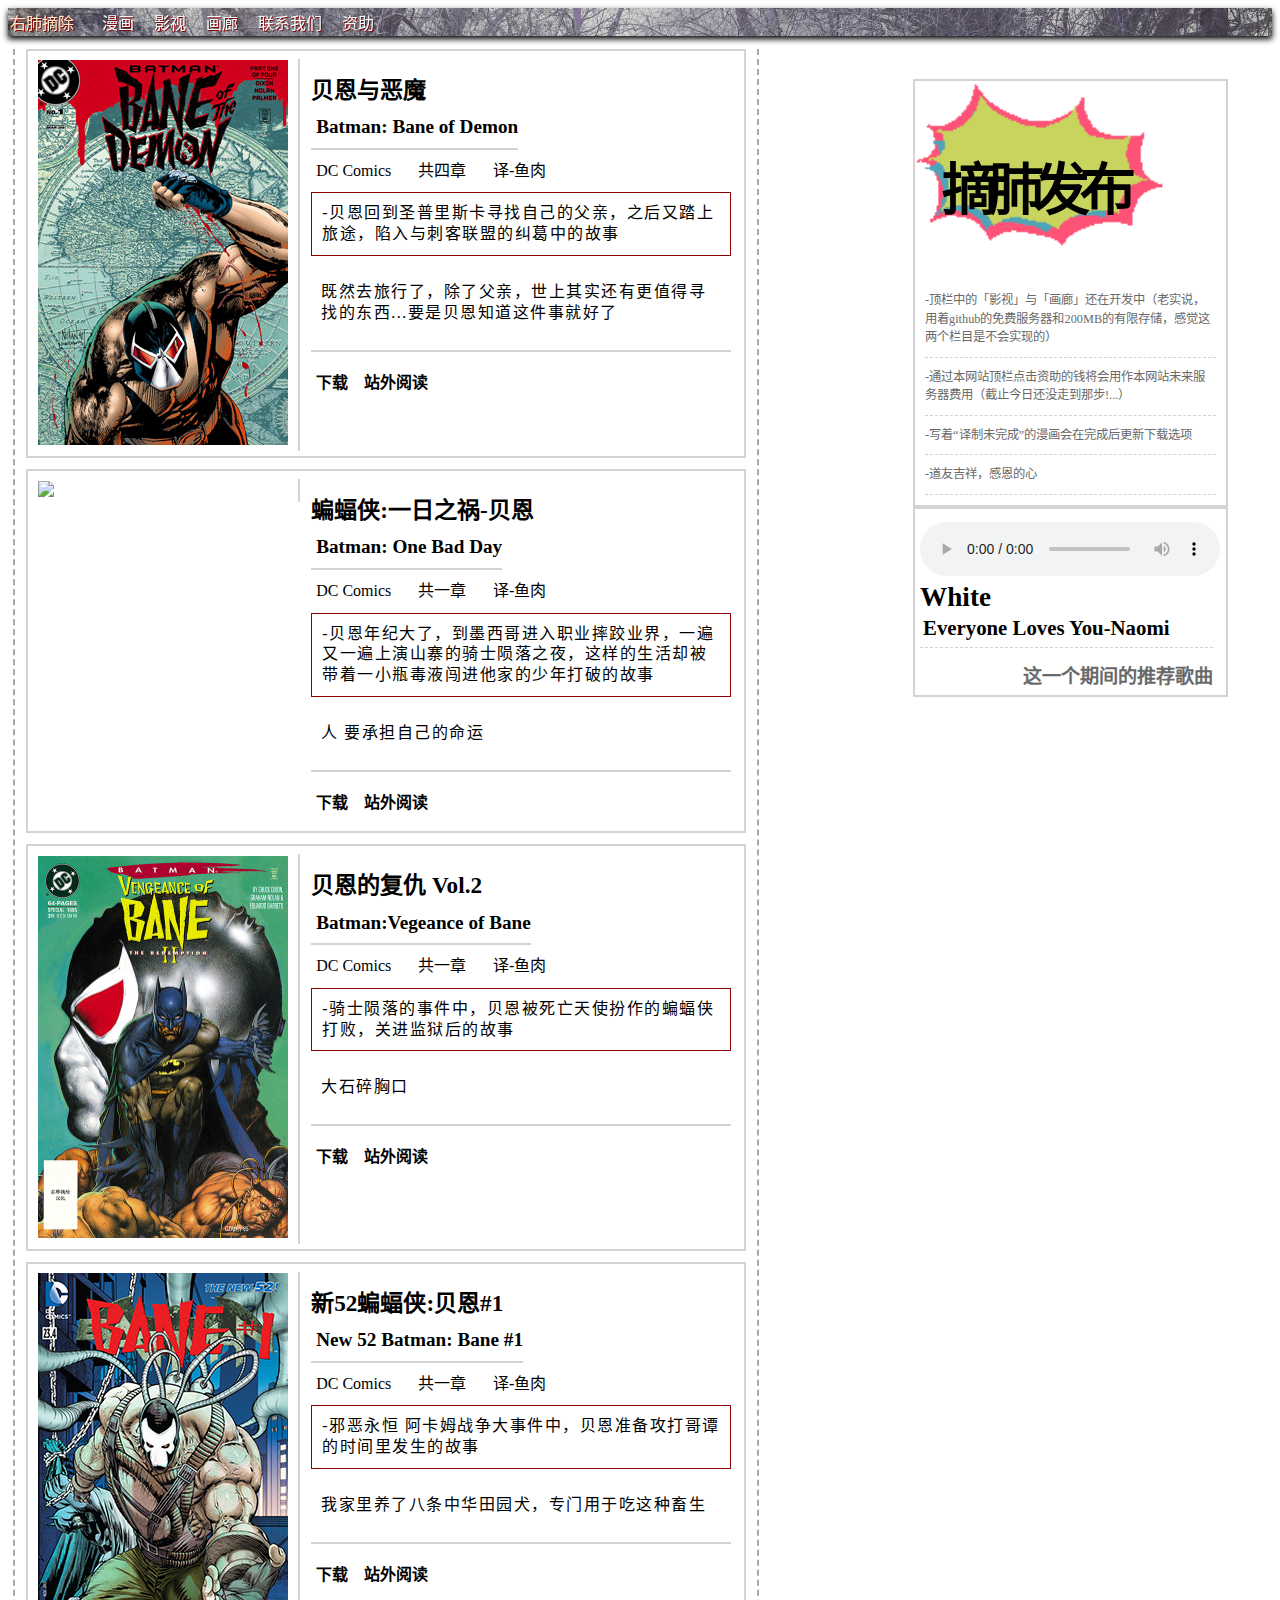
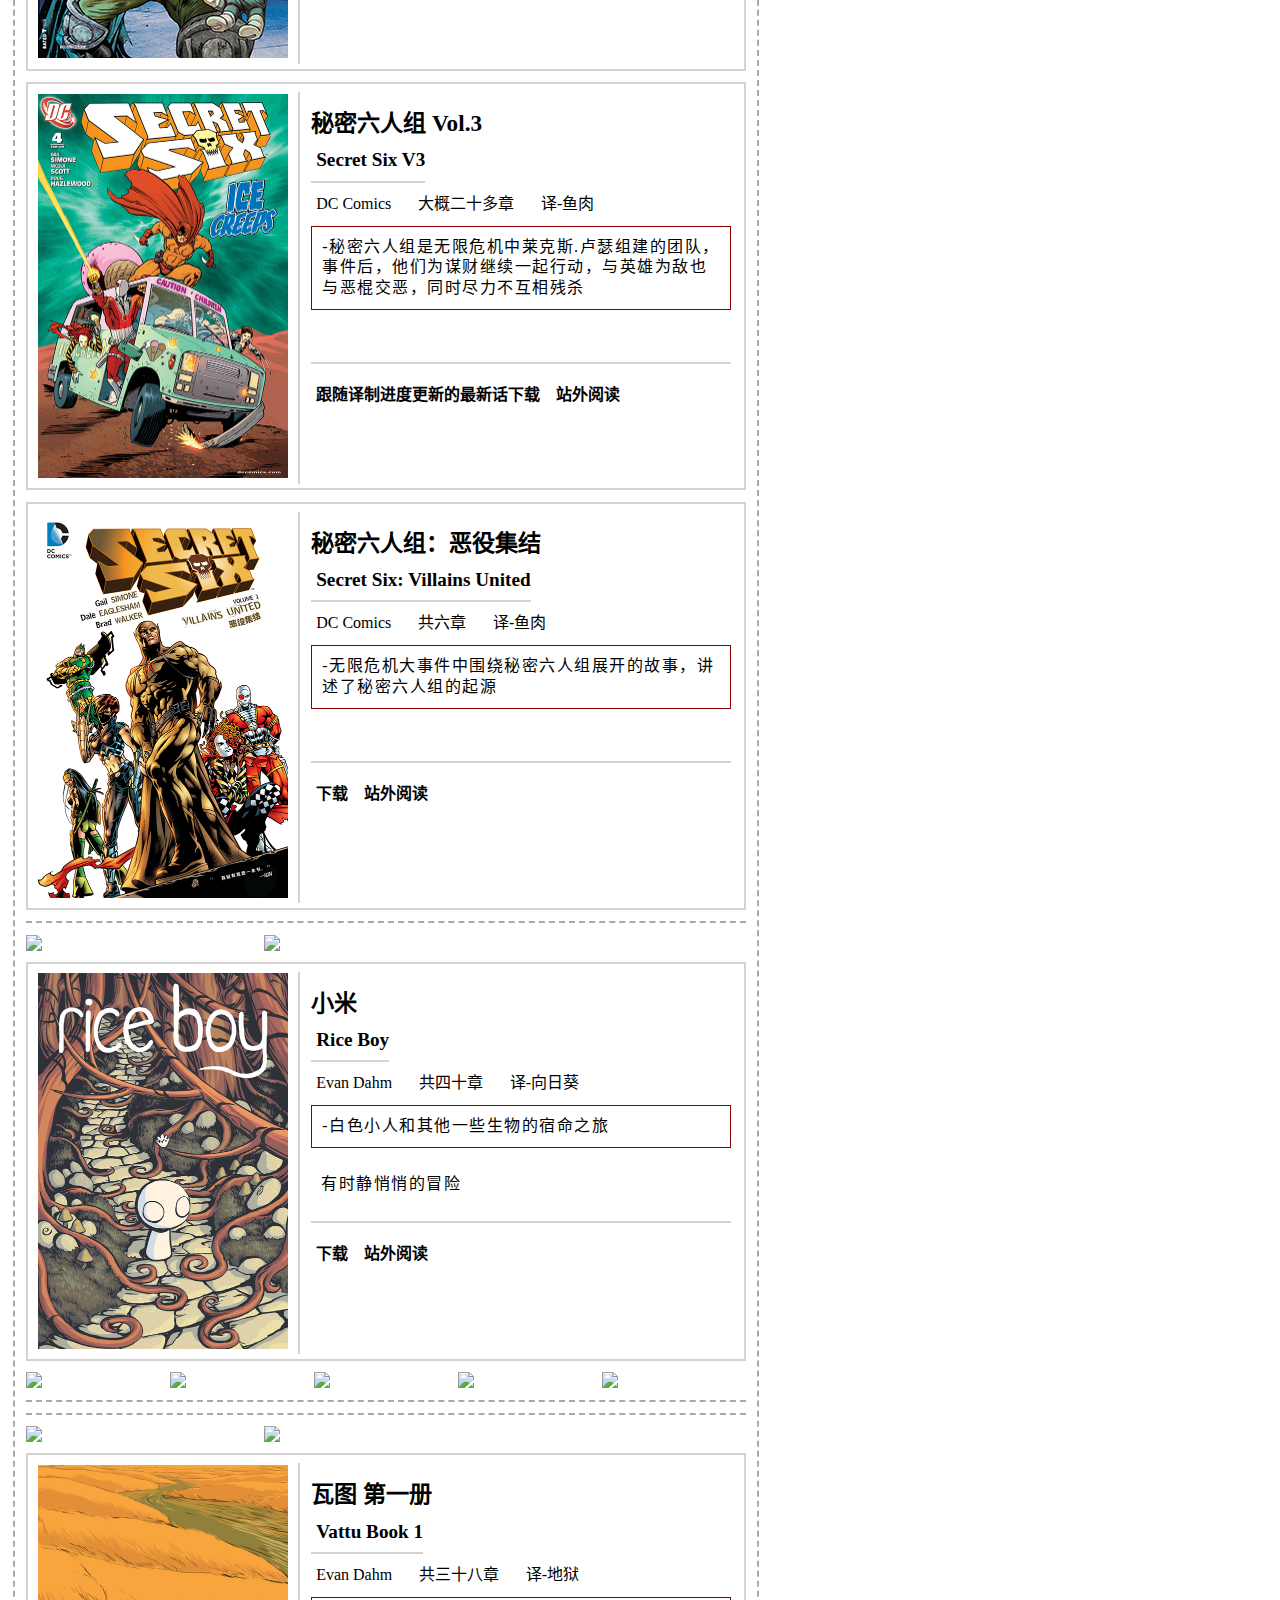
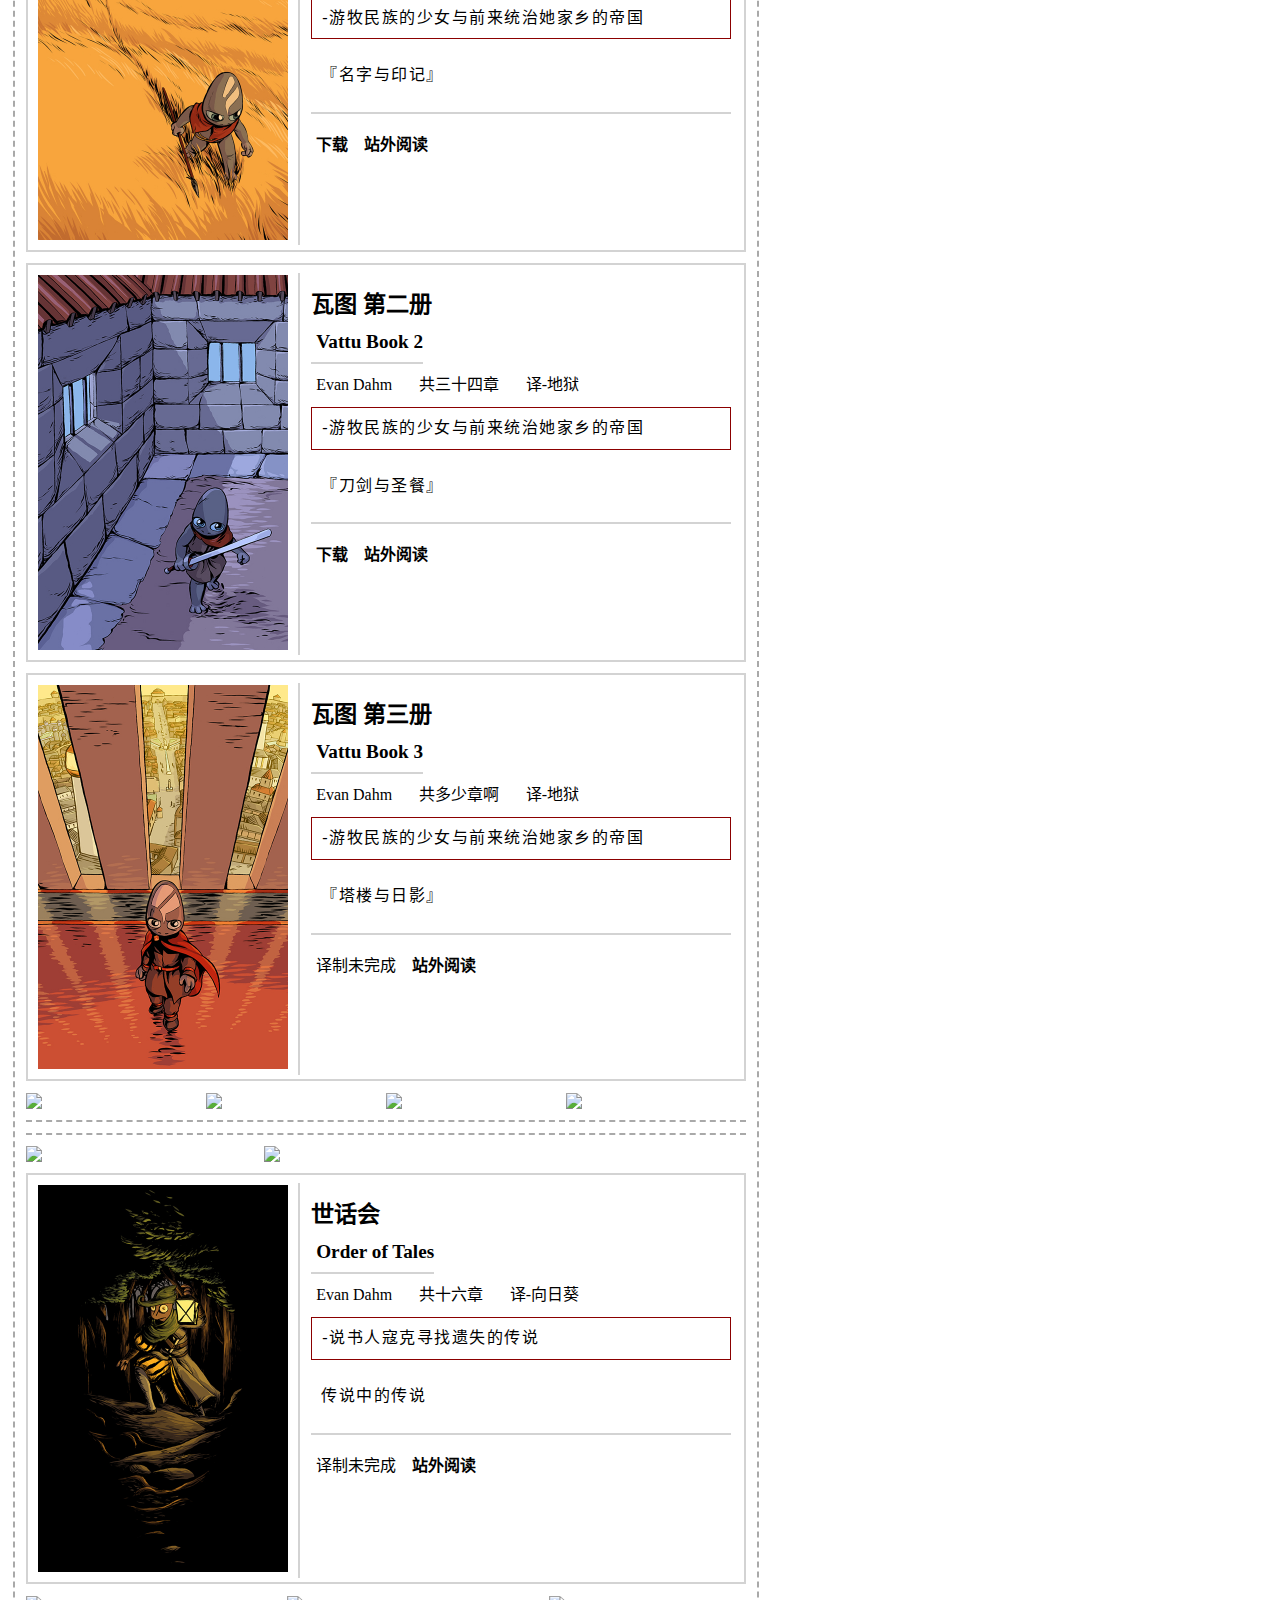
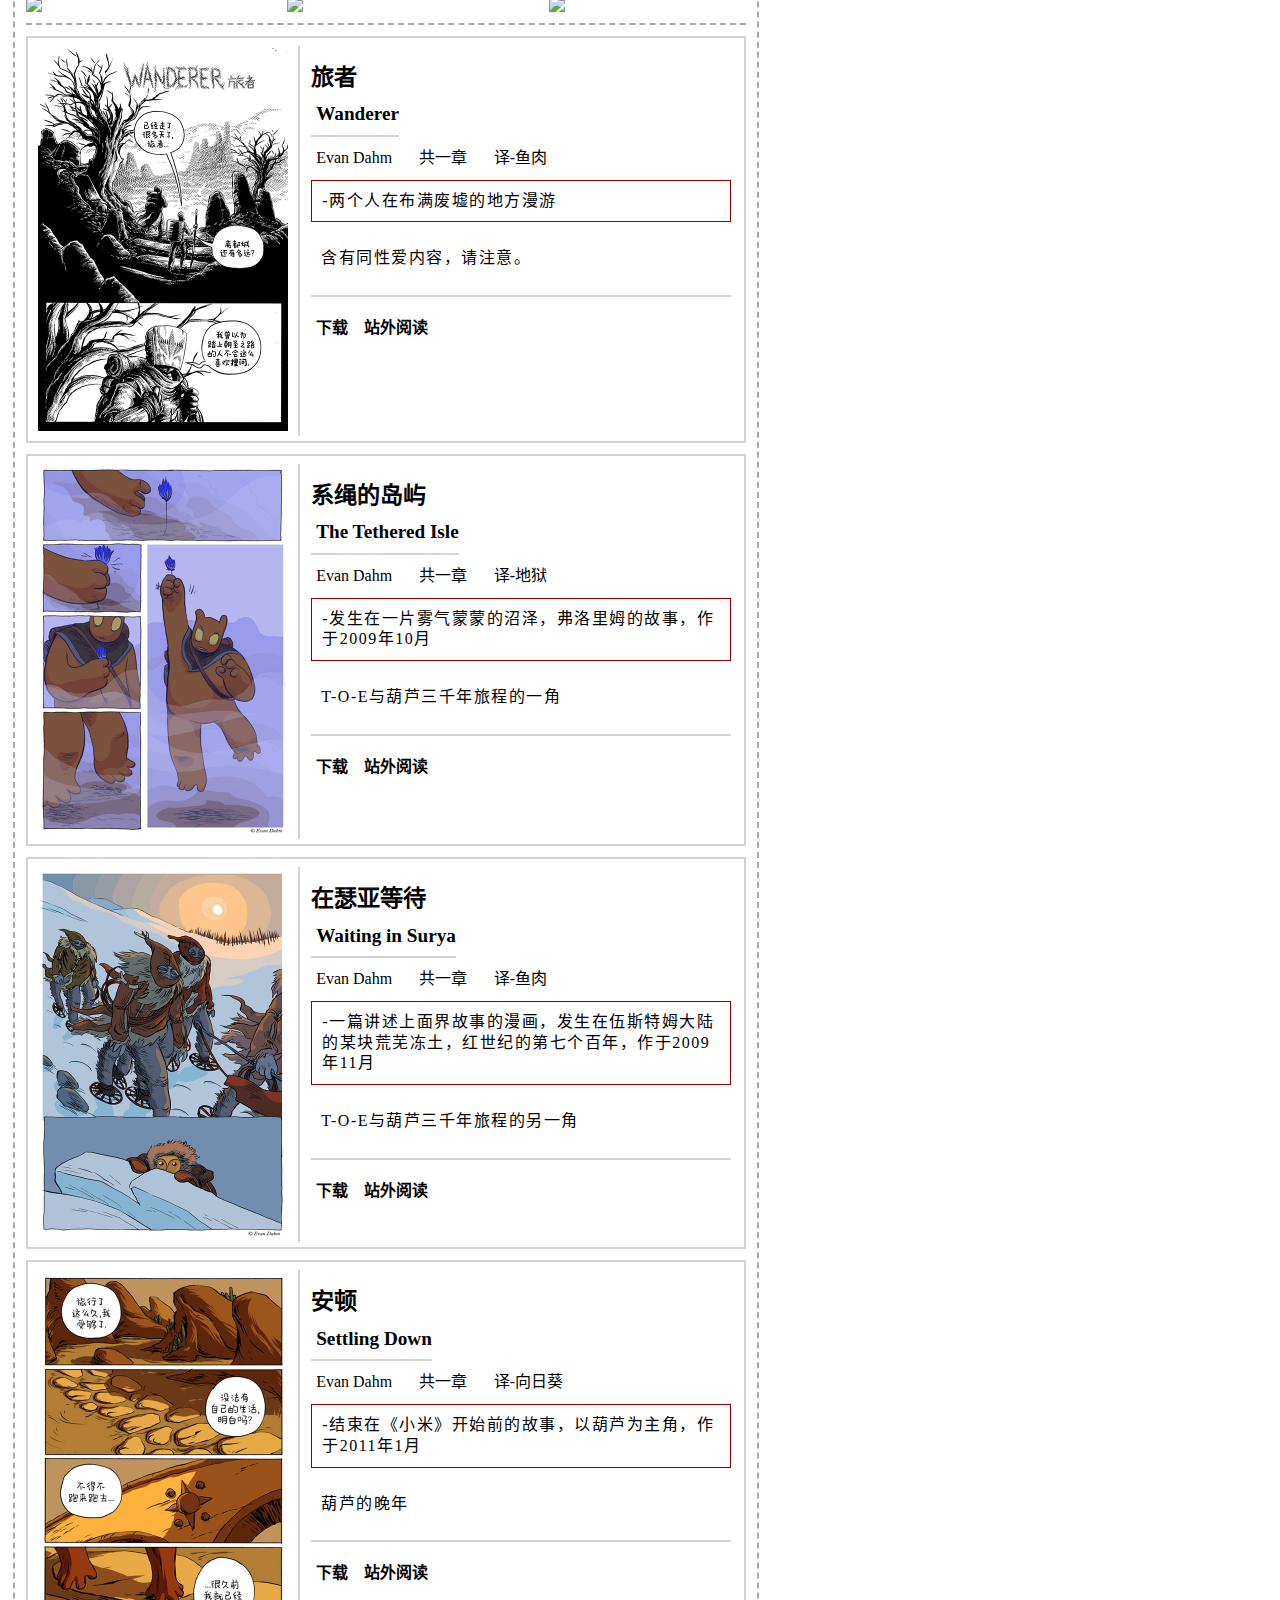
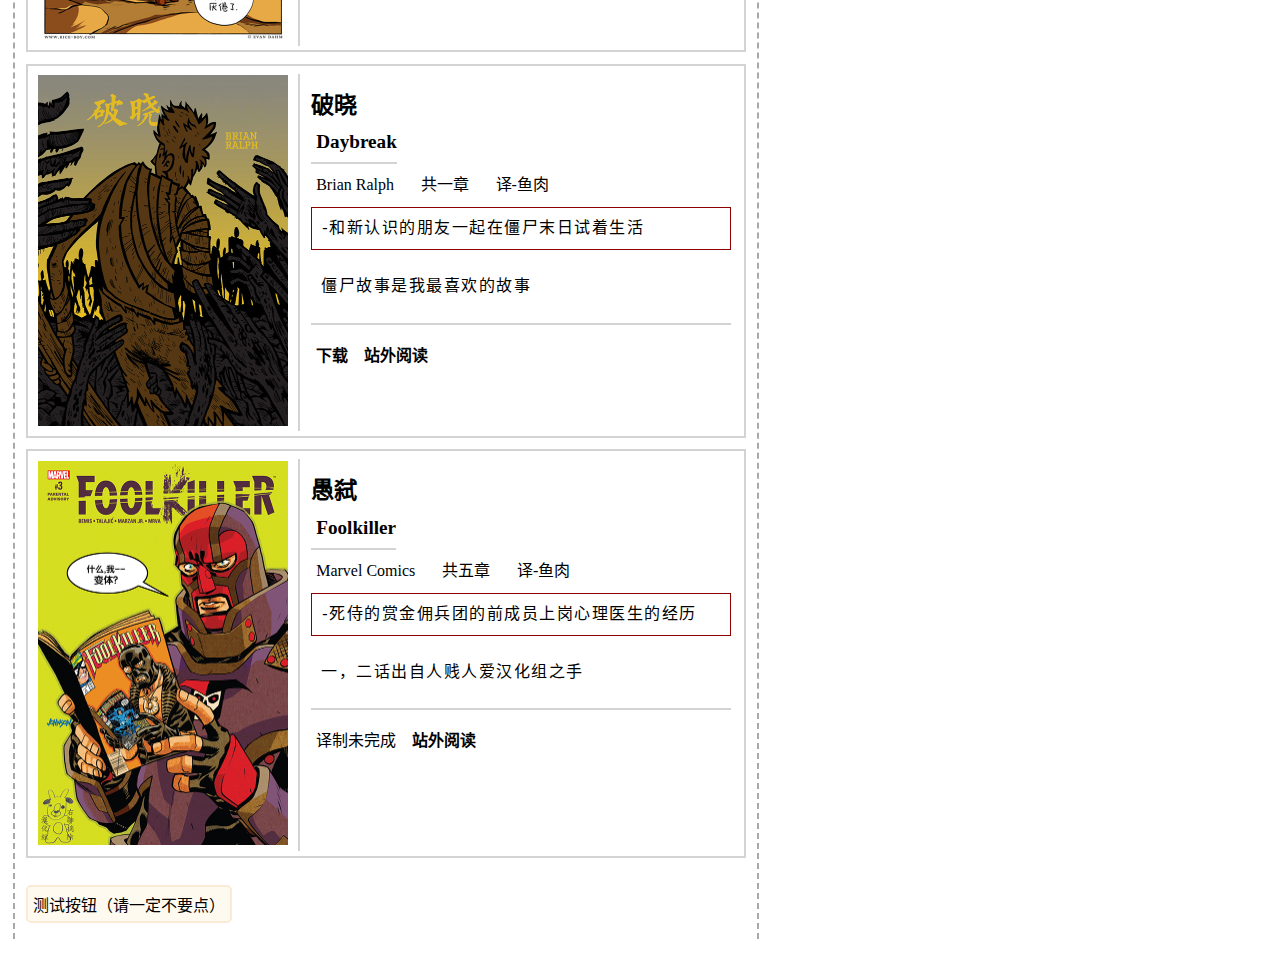
==== index.html @ 89c1f5cc "removed soulharvest card" ====
<!DOCTYPE html>
<html lang="zh-CN">
	<head>
		<meta charset="utf-8" />
		<meta name="viewport" content="width=device-width, initial-scale=1.0, maximum-scale=1.0, user-scalable=0">
		<meta name="author" content="鱼肉">
		<meta name="description" content="替人传达的，自己要传达的">
		<meta name="twitter:title" content="右肺摘除" >
		<meta name="keywords" content="汉化,右肺摘除">
		<link rel="shortcut icon" href="./media/img/RTTK web-icon.png" type="image/x-icon">
		<link rel="stylesheet" href="css/styles-2.css"/>
		<title>右肺摘除</title>
	</head>
	<body>
		<div class="page-wrapper">
			<div class="header-container">
				<header>
					<!-- 页首，下滑时固定在浏览器顶端 -->
					<span class="header-lungname">右肺摘除</span>
					<span class="header-nav">
						<ul>
							<li><a href="#">漫画</a></li>
							<li><a href="#">影视</a></li>
							<li><a href="#">画廊</a></li>
							<li><a href="https://weibo.com/u/1763219305">联系我们</a></li>
							<li><a href="https://afdian.net/@lungtaken">资助</a></li>
						</ul>
					</span>
				</header>
			</div>
			<div class="maindocument-wrapper">
				<!-- 除页首外的页面内容包裹器 -->
				<div class="middle-container">
					<!-- 中间栏容器 -->
					<article class="comic-wrapper" id="BoD">
						<div class="comic-text-container">
							<div class="comic-info-container">
								<div class="comic-ch_title">贝恩与恶魔</div>
								<div class="comic-eng_title">Batman: Bane of Demon</div>
								<div class="comic-author">DC Comics</div>
								<div class="comic-chapters">共四章</div>
								<div class="comic-translator">译-鱼肉</div>
								<div class="comic-discription">-贝恩回到圣普里斯卡寻找自己的父亲，之后又踏上旅途，陷入与刺客联盟的纠葛中的故事</div>
								<div class="comic-saying">既然去旅行了，除了父亲，世上其实还有更值得寻找的东西...要是贝恩知道这件事就好了</div>
							</div>
							<div class="comic-operator-container">
								<a href="https://www.aliyundrive.com/s/3s6CET4G4P4">
									<div class="comic-download">下载</div>
								</a>
								<a href="https://manhua.dmzj.com/bianfuxiabeienyuemo">
									<div class="comic-read">站外阅读</div>
								</a>
							</div>
						</div>
						<div class="comic-picture-container">
							<div class="comic-cover">
								<img src="media/img/漫画封面/BoD-cover.jpg">
							</div>
						</div>
					</article>
					
					<article class="comic-wrapper" id="obd">
						<div class="comic-text-container">
							<div class="comic-info-container">
								<div class="comic-ch_title">蝙蝠侠:一日之祸-贝恩</div>
								<div class="comic-eng_title">Batman: One Bad Day</div>
								<div class="comic-author">DC Comics</div>
								<div class="comic-chapters">共一章</div>
								<div class="comic-translator">译-鱼肉</div>
								<div class="comic-discription">-贝恩年纪大了，到墨西哥进入职业摔跤业界，一遍又一遍上演山寨的骑士陨落之夜，这样的生活却被带着一小瓶毒液闯进他家的少年打破的故事</div>
								<div class="comic-saying">人 要承担自己的命运</div>
							</div>
							<div class="comic-operator-container">
								<a href="https://www.aliyundrive.com/s/Az8tR9T449o">
									<div class="comic-download">下载</div>
								</a>
								<a href="https://manhua.dmzj.com/bianfuxiabeienyuemo">
									<div class="comic-read">站外阅读</div>
								</a>
							</div>
						</div>
						<div class="comic-picture-container">
							<div class="comic-cover">
								<img src="media/img/漫画封面/obd-cover.jpg">
							</div>
						</div>
					</article>
					
					<article class="comic-wrapper" id="VoB">
						<div class="comic-text-container">
							<div class="comic-info-container">
								<div class="comic-ch_title">贝恩的复仇 Vol.2</div>
								<div class="comic-eng_title">Batman:Vegeance of Bane</div>
								<div class="comic-author">DC Comics</div>
								<div class="comic-chapters">共一章</div>
								<div class="comic-translator">译-鱼肉</div>
								<div class="comic-discription">-骑士陨落的事件中，贝恩被死亡天使扮作的蝙蝠侠打败，关进监狱后的故事</div>
								<div class="comic-saying">大石碎胸口</div>
							</div>
							<div class="comic-operator-container">
								<a href="#">
									<div class="comic-download">下载</div>
								</a>
								<a href="https://manhua.dmzj.com/bianfuxiaqishiyunluo">
									<div class="comic-read">站外阅读</div>
								</a>
							</div>
						</div>
						<div class="comic-picture-container">
							<div class="comic-cover">
								<img src="media/img/漫画封面/VoB-cover.jpg">
							</div>
						</div>
					</article>
					
					<article class="comic-wrapper" id="bane_1">
						<div class="comic-text-container">
							<div class="comic-info-container">
								<div class="comic-ch_title">新52蝙蝠侠:贝恩#1</div>
								<div class="comic-eng_title">New 52 Batman: Bane #1</div>
								<div class="comic-author">DC Comics</div>
								<div class="comic-chapters">共一章</div>
								<div class="comic-translator">译-鱼肉</div>
								<div class="comic-discription">-邪恶永恒 阿卡姆战争大事件中，贝恩准备攻打哥谭的时间里发生的故事</div>
								<div class="comic-saying">我家里养了八条中华田园犬，专门用于吃这种畜生</div>
							</div>
							<div class="comic-operator-container">
								<a href="https://www.aliyundrive.com/s/MkCghdMbFsq">
									<div class="comic-download">下载</div>
								</a>
								<a href="https://manhua.dmzj.com/bianfuxianew52">
									<div class="comic-read">站外阅读</div>
								</a>
							</div>
						</div>
						<div class="comic-picture-container">
							<div class="comic-cover">
								<img src="media/img/漫画封面/bane1-cover.jpg"
									 alt="这张封面不知为何加载不出">
							</div>
						</div>
					</article>
					
					<!-- <article class="game-wrapper">
						<div class="game-text-container">
							<div class="game-title">
								Soul Harvest
							</div>
							<div class="game-info-container">
								<div class="game-author-container">
									<div class="game-author">
										©DeityDev
									</div>
									<div class="game-author">
										<a href="https://deitydev.itch.io/soul-harvest">去Itch主页看看</a>
									</div>
								</div>
								<div class="game-info-story">
									- 准备好在这个令人兴奋的roguelike游戏中开始一场令人毛骨悚然的冒险吧！作为死神，你的职责是消灭死而复生的亡灵。
								</div>
							</div>
						</div> -->
						<!-- <div class="game-image-container">
							<img src="media/img/其他图片/harvest.png" alt="reaperPortrait">
						</div> -->
					</article>
					
					<article class="comic-wrapper" id="secretsix">
						<div class="comic-text-container">
							<div class="comic-info-container">
								<div class="comic-ch_title">秘密六人组 Vol.3</div>
								<div class="comic-eng_title">Secret Six V3</div>
								<div class="comic-author">DC Comics</div>
								<div class="comic-chapters">大概二十多章</div>
								<div class="comic-translator">译-鱼肉</div>
								<div class="comic-discription">-秘密六人组是无限危机中莱克斯.卢瑟组建的团队，事件后，他们为谋财继续一起行动，与英雄为敌也与恶棍交恶，同时尽力不互相残杀</div>
								<div class="comic-saying"></div>
							</div>
							<div class="comic-operator-container">
								<a href="https://www.aliyundrive.com/s/CxeJdfouaZj">
									<div class="comic-download">跟随译制进度更新的最新话下载</div>
								</a>
								<a href="https://manhua.dmzj.com/mmlrz">
									<div class="comic-read">站外阅读</div>
								</a>
							</div>
						</div>
						<div class="comic-picture-container">
							<div class="comic-cover">
								<img src="media/img/漫画封面/secretsix-cover.jpg">
							</div>
						</div>
					</article>
					
					<article class="comic-wrapper" id="VU">
						<div class="comic-text-container">
							<div class="comic-info-container">
								<div class="comic-ch_title">秘密六人组：恶役集结</div>
								<div class="comic-eng_title">Secret Six: Villains United</div>
								<div class="comic-author">DC Comics</div>
								<div class="comic-chapters">共六章</div>
								<div class="comic-translator">译-鱼肉</div>
								<div class="comic-discription">-无限危机大事件中围绕秘密六人组展开的故事，讲述了秘密六人组的起源</div>
								<div class="comic-saying"></div>
							</div>
							<div class="comic-operator-container">
								<a href="https://www.aliyundrive.com/s/Cbnmzv8Nook"> 
									<div class="comic-download">下载</div>
								</a> 
								<a href="https://manhua.dmzj.com/mimiliurenzueyijijie">
									<div class="comic-read">站外阅读</div>
								</a>
							</div>
						</div>
						<div class="comic-picture-container">
							<div class="comic-cover">
								<img src="media/img/漫画封面/villainsunited-cover.jpg">
							</div>
						</div>
					</article>
					
					<div class="topindex-container">
						<div class="topindex-pic">
							<img src="media/img/其他图片/home.rb.png">
							<img src="media/img/其他图片/index.title-rb.png">
						</div>
					</div>
					<article class="comic-wrapper" id="RB">
						<div class="comic-text-container">
							<div class="comic-info-container">
								<div class="comic-ch_title">小米</div>
								<div class="comic-eng_title">Rice Boy</div>
								<div class="comic-author">Evan Dahm</div>
								<div class="comic-chapters">共四十章</div>
								<div class="comic-translator">译-向日葵</div>
								<div class="comic-discription">-白色小人和其他一些生物的宿命之旅</div>
								<div class="comic-saying">有时静悄悄的冒险</div>
							</div>
							<div class="comic-operator-container">
								<a href="https://www.aliyundrive.com/s/qc3pVP1EFpa">
									<div class="comic-download">下载</div>
								</a>
								<a href="https://manhua.dmzj.com/xiaomi">
									<div class="comic-read">站外阅读</div>
								</a>
							</div>
						</div>
						<div class="comic-picture-container">
							<div class="comic-cover">
								<img src="media/img/漫画封面/RB-cover.jpg">
							</div>
						</div>
					</article>
					<div class="bottomindex-container" id="RB-bottomindex-container">
							<div class="bottomindex-pic" id="RB-bottomindex-1">
								<img src="media/img/其他图片/index.rb1.png">
							</div>
							<div class="bottomindex-pic" id="RB-bottomindex-2">
								<img src="media/img/其他图片/index.rb2.png">
							</div>
							<div class="bottomindex-pic" id="RB-bottomindex-3">
								<img src="media/img/其他图片/index.rb3.png">
							</div>
							<div class="bottomindex-pic" id="RB-bottomindex-4">
								<img src="media/img/其他图片/index.rb4.png">
							</div>
							<div class="bottomindex-pic" id="RB-bottomindex-5">
								<img src="media/img/其他图片/index.rb5.png">
							</div>
					</div>

					<div class="topindex-container" >
						<div class="topindex-pic">
							<img src="media/img/其他图片/home.v.png">
							<img src="media/img/其他图片/index.title.png">
						</div>
					</div>
					<article class="comic-wrapper" id="vattu1">
						<div class="comic-text-container">
							<div class="comic-info-container">
								<div class="comic-ch_title">瓦图 第一册</div>
								<div class="comic-eng_title">Vattu Book 1</div>
								<div class="comic-author">Evan Dahm</div>
								<div class="comic-chapters">共三十八章</div>
								<div class="comic-translator">译-地狱</div>
								<div class="comic-discription">-游牧民族的少女与前来统治她家乡的帝国</div>
								<div class="comic-saying">『名字与印记』</div>
							</div>
							<div class="comic-operator-container">
								<a href="https://www.aliyundrive.com/s/CNeS2yPJa6q">
									<div class="comic-download">下载</div>
								</a>
								<a href="https://manhua.dmzj.com/watu">
									<div class="comic-read">站外阅读</div>
								</a>
							</div>
						</div>
						<div class="comic-picture-container">
							<div class="comic-cover">
								<img src="media/img/漫画封面/vattu1-cover.jpg">
							</div>
						</div>
					</article>
					
					<article class="comic-wrapper" id="vattu2">
						<div class="comic-text-container">
							<div class="comic-info-container">
								<div class="comic-ch_title">瓦图 第二册</div>
								<div class="comic-eng_title">Vattu Book 2</div>
								<div class="comic-author">Evan Dahm</div>
								<div class="comic-chapters">共三十四章</div>
								<div class="comic-translator">译-地狱</div>
								<div class="comic-discription">-游牧民族的少女与前来统治她家乡的帝国</div>
								<div class="comic-saying">『刀剑与圣餐』</div>
							</div>
							<div class="comic-operator-container">
								<a href="https://www.aliyundrive.com/s/yLce6NvZv9G">
									<div class="comic-download">下载</div>
								</a>
								<a href="https://manhua.dmzj.com/watu">
									<div class="comic-read">站外阅读</div>
								</a>
							</div>
						</div>
						<div class="comic-picture-container">
							<div class="comic-cover">
								<img src="media/img/漫画封面/vattucover2.jpg">
							</div>
						</div>
					</article>
					
					<article class="comic-wrapper" id="vattu3">
						<div class="comic-text-container">
							<div class="comic-info-container">
								<div class="comic-ch_title">瓦图 第三册</div>
								<div class="comic-eng_title">Vattu Book 3</div>
								<div class="comic-author">Evan Dahm</div>
								<div class="comic-chapters">共多少章啊</div>
								<div class="comic-translator">译-地狱</div>
								<div class="comic-discription">-游牧民族的少女与前来统治她家乡的帝国</div>
								<div class="comic-saying">『塔楼与日影』</div>
							</div>
							<div class="comic-operator-container">
								<!-- <a href="https://www.aliyundrive.com/s/CNeS2yPJa6q"> -->
									<div class="comic-download">译制未完成</div>
								<!-- </a> -->
								<a href="https://manhua.dmzj.com/watu">
									<div class="comic-read">站外阅读</div>
								</a>
							</div>
						</div>
						<div class="comic-picture-container">
							<div class="comic-cover">
								<img src="media/img/漫画封面/vattu3-cover.jpg">
							</div>
						</div>
					</article>
					
					<div class="bottomindex-container" id="vattu-bottomindex-container">
							<div class="bottomindex-pic">
								<img src="media/img/其他图片/index.v1.png">
							</div>
							<div class="bottomindex-pic">
								<img src="media/img/其他图片/index.v2.png">
							</div>
							<div class="bottomindex-pic">
								<img src="media/img/其他图片/index.v3.png">
							</div>
							<div class="bottomindex-pic">
								<img src="media/img/其他图片/index.v4.png">
							</div>
					</div>
					
					<div class="topindex-container">
						<div class="topindex-pic">
							<img src="media/img/其他图片/home.oot.png">
							<img src="media/img/其他图片/index.title-oot.png">
						</div>
					</div>
					<article class="comic-wrapper" id="OoT">
						<div class="comic-text-container">
							<div class="comic-info-container">
								<div class="comic-ch_title">世话会</div>
								<div class="comic-eng_title">Order of Tales</div>
								<div class="comic-author">Evan Dahm</div>
								<div class="comic-chapters">共十六章</div>
								<div class="comic-translator">译-向日葵</div>
								<div class="comic-discription">-说书人寇克寻找遗失的传说</div>
								<div class="comic-saying">传说中的传说</div>
							</div>
							<div class="comic-operator-container">
								<!-- <a href="https://www.aliyundrive.com/s/qc3pVP1EFpa"> -->
									<div class="comic-download">译制未完成</div>
								<!-- </a> -->
								<a href="https://manhua.dmzj.com/shihuahui">
									<div class="comic-read">站外阅读</div>
								</a>
							</div>
						</div>
						<div class="comic-picture-container">
							<div class="comic-cover">
								<img src="media/img/漫画封面/orderoftales-cover.jpg">
							</div>
						</div>
					</article>
					
					<div class="bottomindex-container" id="OoT-bottomindex-container">
							<div class="bottomindex-pic">
								<img src="media/img/其他图片/index.oot1.png">
							</div>
							<div class="bottomindex-pic">
								<img src="media/img/其他图片/index.oot2.png">
							</div>
							<div class="bottomindex-pic">
								<img src="media/img/其他图片/index.oot3.png">
							</div>
					</div>
					
					<article class="comic-wrapper" id="WDR">
						<div class="comic-text-container">
							<div class="comic-info-container">
								<div class="comic-ch_title">旅者</div>
								<div class="comic-eng_title">Wanderer</div>
								<div class="comic-author">Evan Dahm</div>
								<div class="comic-chapters">共一章</div>
								<div class="comic-translator">译-鱼肉</div>
								<div class="comic-discription">-两个人在布满废墟的地方漫游</div>
								<div class="comic-saying">含有同性爱内容，请注意。</div>
							</div>
							<div class="comic-operator-container">
								<a href="https://www.aliyundrive.com/s/hqojTB84To2">
									<div class="comic-download">下载</div>
								</a>
								<a href="https://manhua.dmzj.com/lvzhe/">
									<div class="comic-read">站外阅读</div>
								</a>
							</div>
						</div>
						<div class="comic-picture-container">
							<div class="comic-cover">
								<img src="media/img/漫画封面/WDR-cover.jpg">
							</div>
						</div>
					</article>
					
					<article class="comic-wrapper" id="TTI">
						<div class="comic-text-container">
							<div class="comic-info-container">
								<div class="comic-ch_title">系绳的岛屿</div>
								<div class="comic-eng_title">The Tethered Isle</div>
								<div class="comic-author">Evan Dahm</div>
								<div class="comic-chapters">共一章</div>
								<div class="comic-translator">译-地狱</div>
								<div class="comic-discription">-发生在一片雾气蒙蒙的沼泽，弗洛里姆的故事，作于2009年10月</div>
								<div class="comic-saying">T-O-E与葫芦三千年旅程的一角</div>
							</div>
							<div class="comic-operator-container">
								<a href="https://www.aliyundrive.com/s/xZ7Jmxnw4Ko">
									<div class="comic-download">下载</div>
								</a>
								<a href="https://manhua.dmzj.com/jishengdedaoyu/">
									<div class="comic-read">站外阅读</div>
								</a>
							</div>
						</div>
						<div class="comic-picture-container">
							<div class="comic-cover">
								<img src="media/img/漫画封面/TTI-cover.jpg">
							</div>
						</div>
					</article>
					
					<article class="comic-wrapper" id="WiS">
						<div class="comic-text-container">
							<div class="comic-info-container">
								<div class="comic-ch_title">在瑟亚等待</div>
								<div class="comic-eng_title">Waiting in Surya</div>
								<div class="comic-author">Evan Dahm</div>
								<div class="comic-chapters">共一章</div>
								<div class="comic-translator">译-鱼肉</div>
								<div class="comic-discription">-一篇讲述上面界故事的漫画，发生在伍斯特姆大陆的某块荒芜冻土，红世纪的第七个百年，作于2009年11月</div>
								<div class="comic-saying">T-O-E与葫芦三千年旅程的另一角</div>
							</div>
							<div class="comic-operator-container">
								<a href="https://www.aliyundrive.com/s/QL5RnDMwT39">
									<div class="comic-download">下载</div>
								</a>
								<a href="https://manhua.dmzj.com/zaiyasedengdai/">
									<div class="comic-read">站外阅读</div>
								</a>
							</div>
						</div>
						<div class="comic-picture-container">
							<div class="comic-cover">
								<img src="media/img/漫画封面/WiS-cover.jpg">
							</div>
						</div>
					</article>
					
					<article class="comic-wrapper" id="SD">
						<div class="comic-text-container">
							<div class="comic-info-container">
								<div class="comic-ch_title">安顿</div>
								<div class="comic-eng_title">Settling Down</div>
								<div class="comic-author">Evan Dahm</div>
								<div class="comic-chapters">共一章</div>
								<div class="comic-translator">译-向日葵</div>
								<div class="comic-discription">-结束在《小米》开始前的故事，以葫芦为主角，作于2011年1月</div>
								<div class="comic-saying">葫芦的晚年</div>
							</div>
							<div class="comic-operator-container">
								<a href="https://www.aliyundrive.com/s/ejG5eWLwo7f">
									<div class="comic-download">下载</div>
								</a>
								<a href="https://manhua.dmzj.com/andun/">
									<div class="comic-read">站外阅读</div>
								</a>
							</div>
						</div>
						<div class="comic-picture-container">
							<div class="comic-cover">
								<img src="media/img/漫画封面/SD-cover.jpg">
							</div>
						</div>
					</article>

					<article class="comic-wrapper" id="DB">
						<div class="comic-text-container">
							<div class="comic-info-container">
								<div class="comic-ch_title">破晓</div>
								<div class="comic-eng_title">Daybreak</div>
								<div class="comic-author">Brian Ralph</div>
								<div class="comic-chapters">共一章</div>
								<div class="comic-translator">译-鱼肉</div>
								<div class="comic-discription">-和新认识的朋友一起在僵尸末日试着生活</div>
								<div class="comic-saying">僵尸故事是我最喜欢的故事</div>
							</div>
							<div class="comic-operator-container">
								<a href="https://www.aliyundrive.com/s/yrGFZ3jVkUB">
									<div class="comic-download">下载</div>
								</a>
								<a href="https://manhua.dmzj.com/poxiaodaybreak">
									<div class="comic-read">站外阅读</div>
								</a>
							</div>
						</div>
						<div class="comic-picture-container">
							<div class="comic-cover">
								<img src="media/img/漫画封面/DB-cover.jpg">
							</div>
						</div>
					</article>
					
					<article class="comic-wrapper" id="foolkiller">
						<div class="comic-text-container">
							<div class="comic-info-container">
								<div class="comic-ch_title">愚弑</div>
								<div class="comic-eng_title">Foolkiller</div>
								<div class="comic-author">Marvel Comics</div>
								<div class="comic-chapters">共五章</div>
								<div class="comic-translator">译-鱼肉</div>
								<div class="comic-discription">-死侍的赏金佣兵团的前成员上岗心理医生的经历</div>
								<div class="comic-saying">一，二话出自人贱人爱汉化组之手</div>
							</div>
							<div class="comic-operator-container">
								<!-- <a href="https://www.aliyundrive.com/s/CNeS2yPJa6q"> -->
									<div class="comic-download">译制未完成</div>
								<!-- </a> -->
								<a href="https://manhua.dmzj.com/yushi">
									<div class="comic-read">站外阅读</div>
								</a>
							</div>
						</div>
						<div class="comic-picture-container">
							<div class="comic-cover">
								<img src="media/img/漫画封面/foolkiller-cover.jpg">
							</div>
						</div>
					</article>
					
					
					<p class="name">测试按钮（请一定不要点）</p>
								
					
				</div>
				<div class="left-container">
					<!-- 左侧边栏容器 -->
					<article class="left-poster-container">
						<!-- 左侧海报块容器 -->
						<a href="#">
							<img src="media/img/poster/tripposter.gif"
								 alt="红色小蚂蚁站在沙滩上，旁边有海和树叶"
								 title="蚂蚁旅游社椿碗团">
						</a>
					</article>
					<article class="left-poster-container">
						<a href="#">
							<img src="media/img/poster/kannadukiposter.jpg"
								 alt="神无月"
								 title="愚人船1998">
						</a>
					</article>
					<article class="left-poster-container">
						<a href="#">
							<img src="media/img/poster/kyouedaposter.jpg"
								 alt="羌枝"
								 title="愚人船1998">
						</a>
					</article>
					<article class="left-poster-container">
						<a href="#">
							<img src="media/img/poster/ashyanposter.jpg"
								 alt="王"
								 title="愚人船1998">
						</a>
					</article>
					<article class="left-poster-container">
						<a href="#">
							<img src="media/img/poster/catsposter.jpeg" 
								 alt="栾桂超猫"
								 title="猫">
						</a>
					</article>
				</div>
				
				<div class="right-container">
					<!-- 右侧边栏容器 -->
					<div class="news-container">
						<div class="news-title">
							摘肺发布
						</div>
						<div class="news-info">
							<div>-顶栏中的「影视」与「画廊」还在开发中（老实说，用着github的免费服务器和200MB的有限存储，感觉这两个栏目是不会实现的）</div>
							<div>-通过本网站顶栏点击资助的钱将会用作本网站未来服务器费用（截止今日还没走到那步!...）</div>
							<div>-写着“译制未完成”的漫画会在完成后更新下载选项</div>
							<div>-道友吉祥，感恩的心</div>
						</div>
					</div>
					<div class="activity-container">
						<div class="activity-music">
							<audio  controls loop
									src="media/audio/Naomi - White.mp3">
							</audio>
							<div class="music-title">
								<h1>White</h1>
								<h2>Everyone Loves You-Naomi</h2>
								<h3>这一个期间的推荐歌曲</h3>
							</div>
						</div>
					</div>
				</div>
				
			</div>
		</div>
	</body>
</html>
---- css/styles-2.css ----
.header-container{
	position: sticky;
	position: -webkit-sticky;
	top: 0;
	z-index: 10;
	
	background-image: url(../media/img/fairy%20core-9.jpg);
	padding: 2px;
	
	box-shadow: 0px 3px 6px;
}
.header-lungname{
	text-shadow:darkred 1px 1px;
	color: blanchedalmond;
}
.header-nav ul{
	display: inline;
	margin: 0 1em;
	padding: 0;
	font-family: 宋体;
}
.header-nav li{
	display: inline;
	margin: 0.5em;
}
.header-nav li a{
	color: azure;
	text-shadow:darkred 1px 1px;
	text-decoration: none;
}
.header-nav li a:hover{
	color: blanchedalmond;
	text-shadow:darkred 1px 1px;
	transition: 0.3s;
}
.maindocument-wrapper{
	position:relative;
	top: 0.1em;
	/* 滚动条在最顶端时页首不会遮住内容 */
	display: grid;
	grid-template-columns: 1fr 2fr 1fr;
	grid-template-rows: 1fr;
	gap: 0;
}
.middle-container{
	grid-column: 2;
	grid-row: 1;
	margin: 0.7em 0.3em;
	padding: 0 0.7em 0;
	min-width: 45em;
	border-left: dashed 2px darkgray;
	border-right: dashed 2px darkgray;
	}
.comic-wrapper{
	min-height: 21.7em;
	padding: 0.5em;
	padding-bottom: 0.3em;
	margin-bottom: 0.7em;
	border: solid lightgrey 2px;
}
.comic-wrapper:hover{
	box-shadow: inset 1px 1px 5px 1px rgba(0, 0, 0, 0.15) ;
	transition: 0.3s;
}

.comic-picture-container{
	max-width: 250px;
	min-width: auto;
	padding-right: 1.7%;
	border-right: solid 2px lightgrey;
}
.comic-picture-container img{
	max-width: 250px;
	min-width: auto;
	min-height: 100%;
	padding: 0.1em;
}
.comic-picture-container img:hover{
	box-shadow: 0 0 5px rgba(0, 0, 0, 0.15) ;
	transform: scale(1.2);
	transition: 0.4s;
}
.comic-text-container{
	float: right;
	padding: 1em 0.3em;
	width: 60%;
	line-height: 1.3em;
}
.comic-ch_title{
	font-family: 宋体;
	font-weight: 900;
	display: table;
	font-size: 145%;
	padding: 5px 0;
	margin-bottom: 0.5em;
}
.comic-eng_title{
	font-family: 'Times New Roman', Times, serif;
	font-weight: 900;
	display: table;
	font-size: 120%;
	padding: 0 0 0.5em 5px;
	border-bottom: solid 2px lightgrey;
}
.comic-author, .comic-chapters, .comic-translator{
	display: inline-block;
	padding: 3px 5px;
	margin: 0.5em 0.8em 0.5em 0;
}
.comic-discription, .comic-saying{
	letter-spacing: 1.5px;
	margin-bottom: 1em;
	padding: 10px;
	border: solid 1px darkred;
}
.comic-saying{
	border: none;
}
.comic-info-container{
}
.comic-operator-container{
	margin-top: 1em;
	padding-top: 1em;
	border-top: solid lightgray 2px;
}
.comic-operator-container a{
	text-decoration: none;
	font-weight: 800;
	color: black;
}
.comic-download, .comic-read{
	display: inline-block;
	padding: 5px;
	padding-right: 7px;
}
.comic-download:hover, .comic-read:hover{
	font-weight: 900;
	background-color: lightgray;
	transition: 0.3s;
}
.topindex-pic{
	display: grid;
	grid-template-columns: 33% 67%;
	align-items: center;
}
.bottomindex-pic img, .topindex-pic img{
	display: block;
	max-width: 100%;
}
.topindex-pic img{
	max-width: 100%;
}
.topindex-pic img:hover{
	box-shadow: 0 0 5px rgba(0, 0, 0, 0.15) ;
	transform: scale(1.2);
	transition: 0.4s;
}
.bottomindex-container, .topindex-container{
	max-width: 100%;
	display: grid;
	margin-bottom: 0.7em;
}
.topindex-container{
	padding-top: 0.7em;
	border-top: dashed 2px darkgray;
}
.bottomindex-container{
	padding-bottom: 0.7em;
	border-bottom: dashed 2px darkgray;
}
#RB-bottomindex-container{
	grid-template-columns: 20% 20% 20% 20% 20% ;
}
#vattu-bottomindex-container{
	grid-template-columns: 25% 25% 25% 25%;
}
#OoT-bottomindex-container{
	grid-template-columns: 1fr 1fr 1fr;
	column-gap: 4em;
}
#OoT-bottomindex-container img{
}
.bottomindex-container:hover{
}
.bottomindex-pic img{
	object-fit: cover;
}
.bottomindex-pic img:hover{
	box-shadow: 0 0 5px rgba(0, 0, 0, 0.15) ;
	transform: scale(1.35);
	transition: 0.4s;
}
.right-container{
	position: fixed;
	top: 0.3em;
	right: 7px;
	grid-column: 3;
	grid-row: 1;
	margin: 2.3em;
	width: 19.7em;
	overflow: auto;
	z-index: -1;
}
.left-container{
	grid-column: 1;
	grid-row: 1;
	margin: 0.7em 0 1em 3em;
	padding-right: 7px;
}
.news-container{
	background-image: url(../media/img/装饰图片/news-title-background.png);
	background-size: 80%;
	background-repeat: no-repeat;
	border: solid lightgray 2px;
	padding: 10px;
}
.news-title{
	font-family: 仿宋;
	letter-spacing: -10px;
	font-weight: 900;
	font-size: 350%;
	padding: 53px 0 0 0.3em;
	margin-bottom: 1em;
}
.news-info div{
	font-size: 77%;
	left: 3px;
	padding: 10px 0 10px;
	line-height: 1.5em;
	border-bottom: dashed lightgray 1px;
	color: dimgrey;
}
.activity-container{
	border: solid lightgray 2px;
	padding: 13px;
	padding-left: 5px;
	height: 10em;
}
.music-title{
	margin-top: -1em;
	height: 3em;
}
.music-title h1{
	font-family: 'Times New Roman', Times, serif;
	font-size: 1.7em;
}
.music-title h2{
	margin-top: -0.7em;
	margin-bottom: -0.3em;
	padding-left: 3px;
	padding-bottom: 7px;
	font-family: 'Times New Roman', Times, serif;
	font-size: 1.3em;
	border-bottom: dashed lightgrey 1px;
}
.music-title h3{
	text-align: end;
	font-size: 120%;
	font-weight: 700;
	font-family: 仿宋;
	color: dimgrey;
}

.left-poster-container{
	margin-bottom: 0.3em;
	box-sizing: border-box;
}
.left-poster-container img{
	width: 20em;
	padding: 5px;
	border: solid 2px lightgrey;
}

.game-wrapper{
	border: solid black 2px;
	padding: 1em;
	margin-bottom: 0.7em;
	background-color: seagreen;
	background-image: url("../media/img/其他图片/harvest.png");
	background-position: right;
	background-repeat: no-repeat;
	background-size: 40%;
}
.game-wrapper a{
	text-decoration: none;
}
.game-text-container{
	width: 60%;
	padding: 1em;
	background-color: rgba(255, 255, 255, 0.1);
}
.game-text-container{
	box-shadow:inset 0px 0px 10px black;
}
.game-title{
	font-family: fantasy;
	font-size: 4.5em;
	text-transform: uppercase;
	-webkit-text-stroke: 1px palegreen;
	text-shadow: 0px 0px 10px black;
}
.game-author-container{
	margin-bottom: 0.5em;
	font-weight: bold;
	grid-template-columns: 30% 70%;
}
.game-author-container :hover{
	background-color: rgba(255, 255, 255, 0.5);
	cursor: pointer;
	font-weight: 900;
	transition: 0.3s;
}
.game-author{
	display: inline-block;
	padding: 5px;
	margin-right: 5px;
	background-color: rgba(255, 255, 255, 0.2);
}
.game-info-container{
	padding: 0.5em;
	padding-top: 1em;
	border-top: solid 2px greenyellow;
}
.game-info-story{
	font-weight: bold;
}
/* .game-image-container{
	float: right;
	
}
.game-image-container img{
	max-width: 250px;
	min-width: auto;
	min-height: 100%;
	padding: 0.1em;
} */

/* 当用户设备为窄屏时,隐藏左侧边栏,使右侧边栏固定在窗口右侧并不脱离于x轴文档流 */
@media (max-width: 93em){
	.left-container{
		display: none;
	}
	.middle-container{
		grid-column: 1;
	}
	.right-container{
		position: relative;
	}
}
@media  (max-width: 700px){
	.left-poster-container{
		display: none;
	}
	.middle-container{
		grid-column: 1;
		width: 100%;
		position: relative;
		right: 1rem;
	}
	.right-container{
		position: relative;
		top: -3.5em;
		left: 1rem;
	}
	.header-container{
		width: 48rem;
	}
}

.name{
	text-align: center;
	border: 2px solid antiquewhite;
	background-color: floralwhite;
	border-radius: 5px;
	padding: 5px;
	display: inline-block;
	cursor: pointer;
}
.name:hover{
	box-shadow: 5px 10px;
	transition: 5.5s;
}
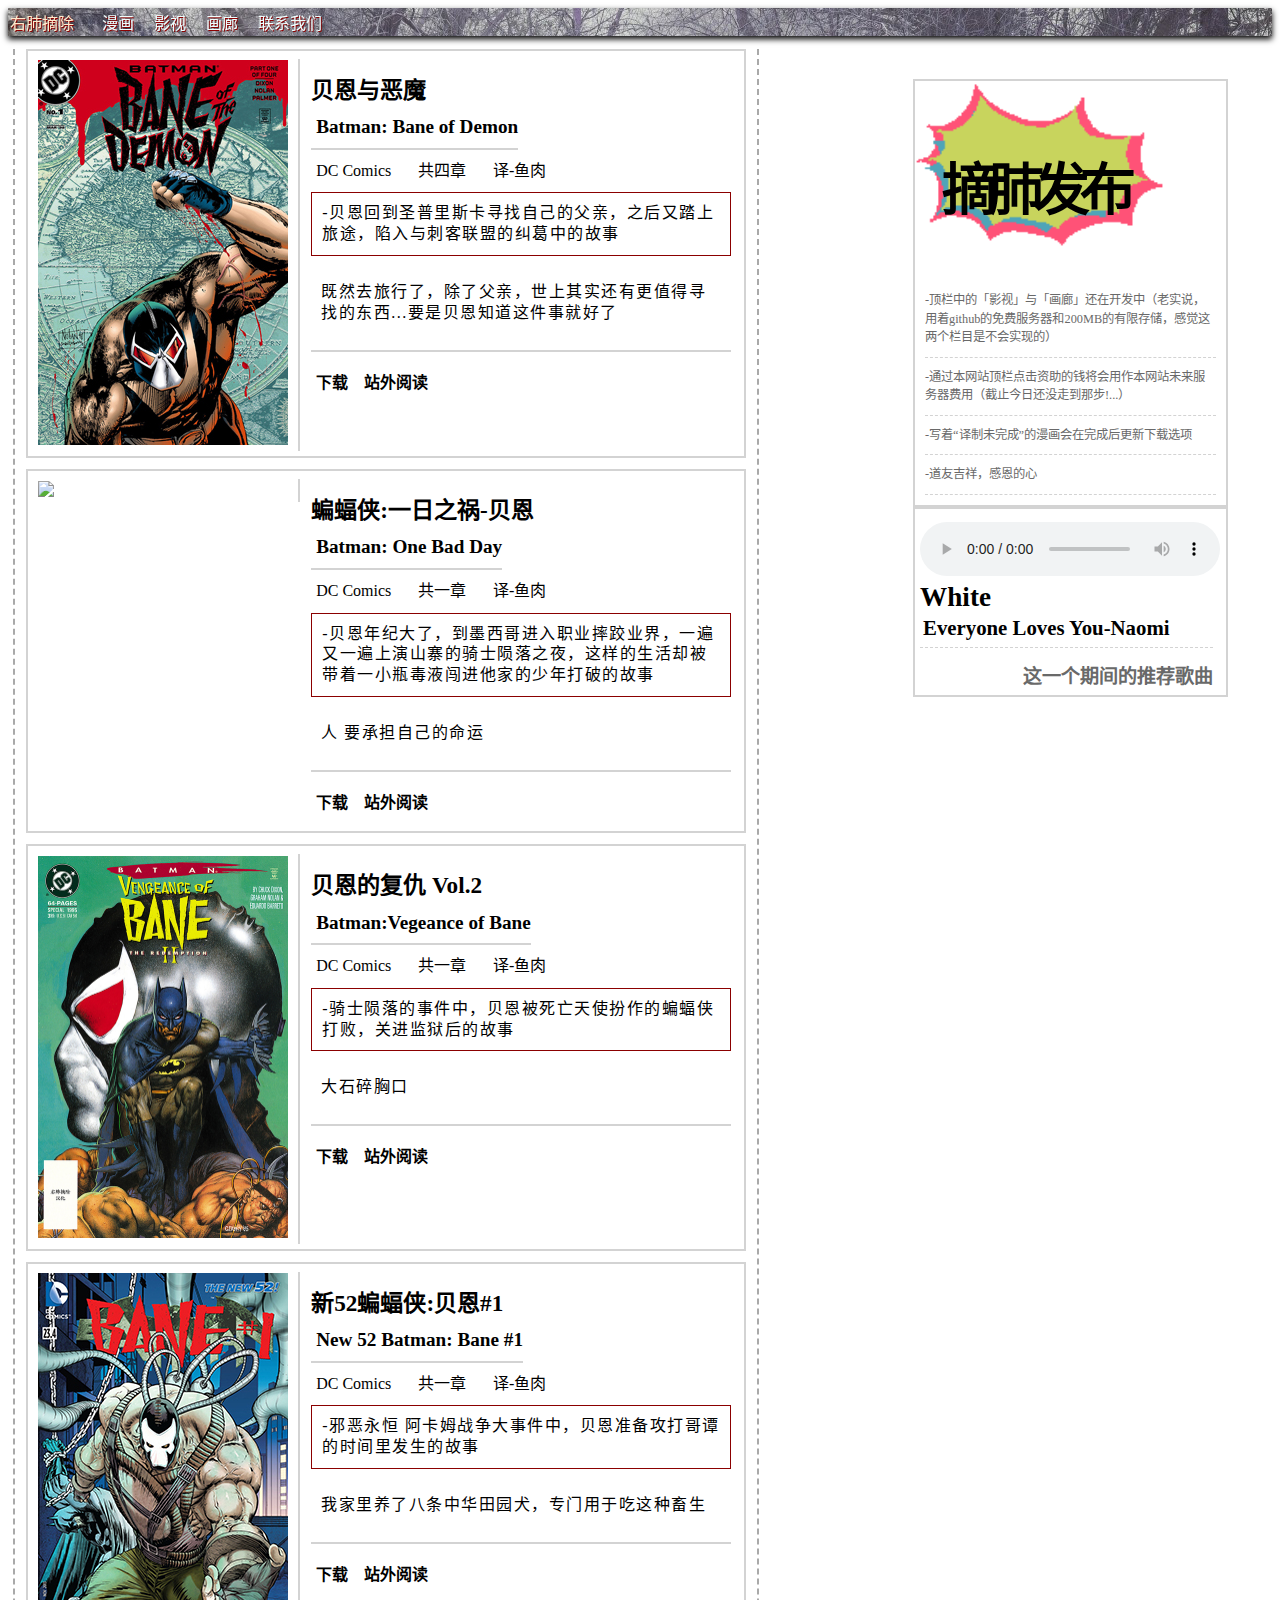
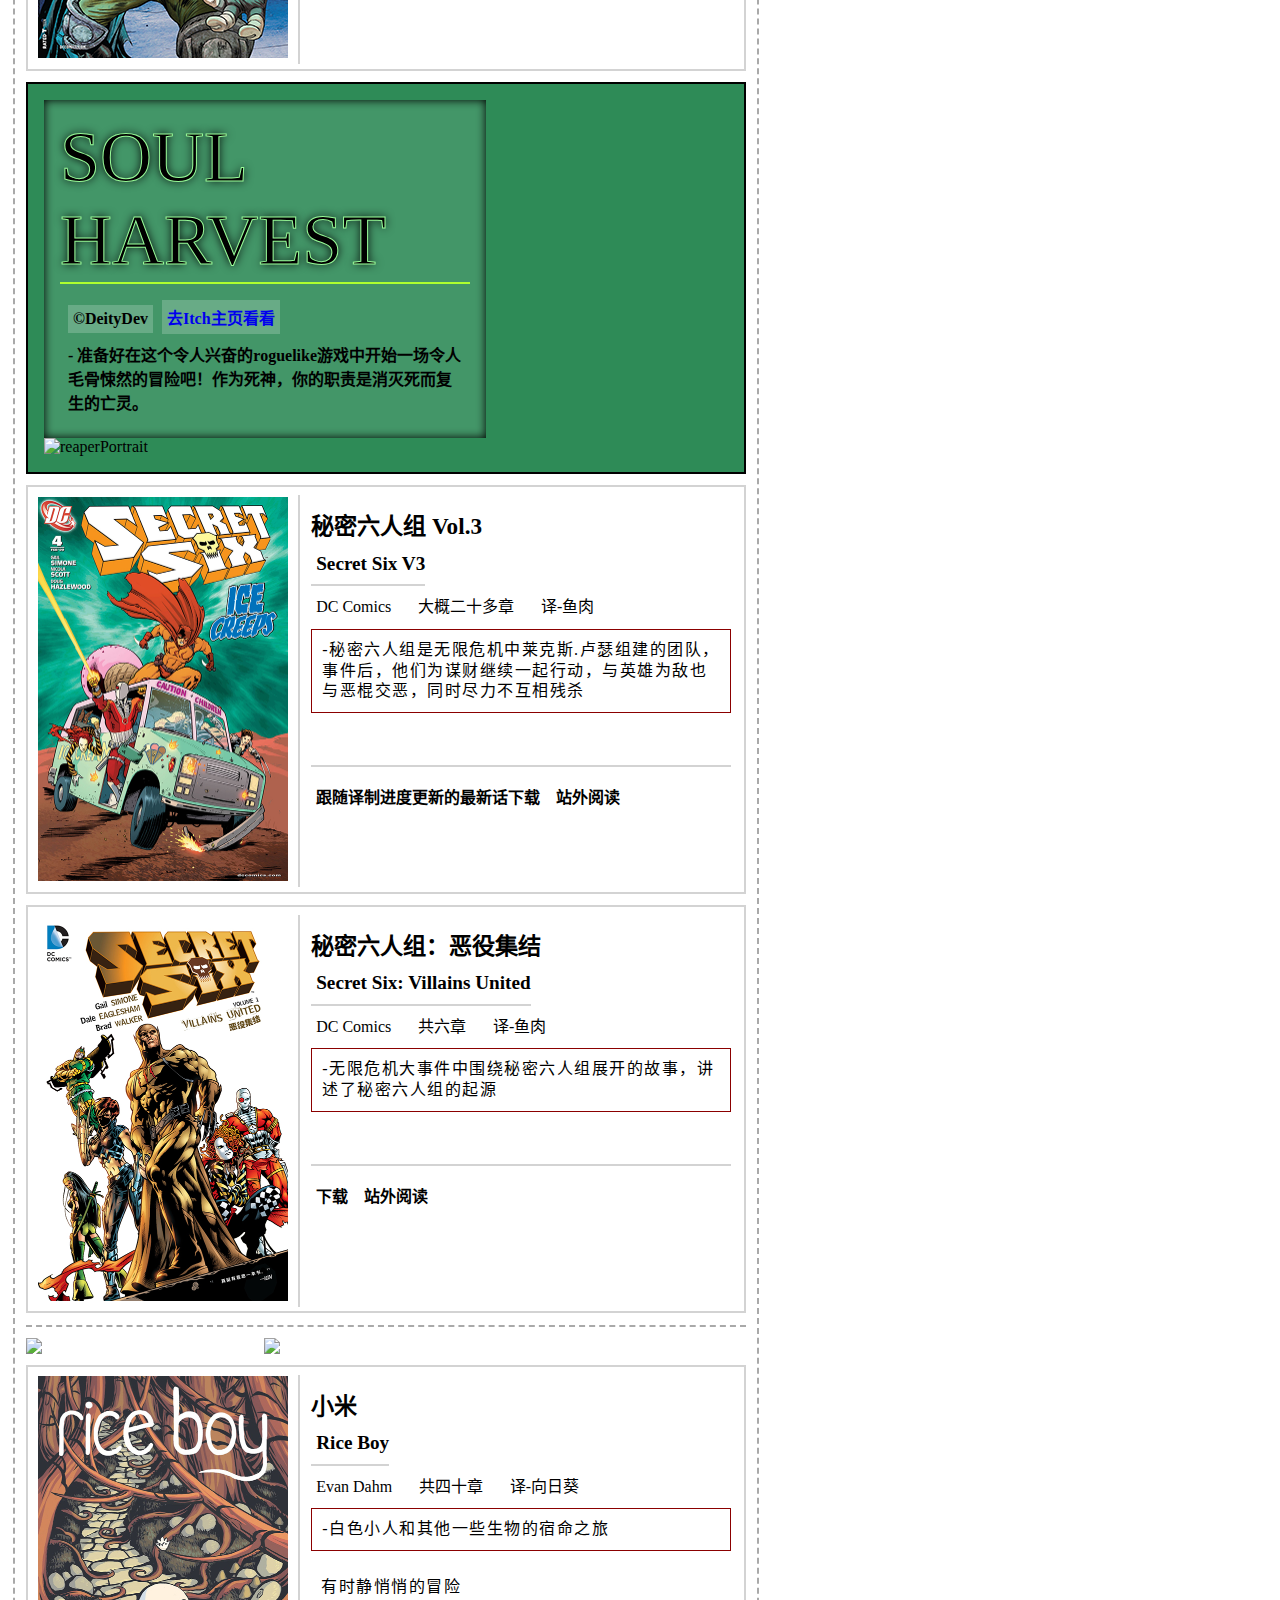
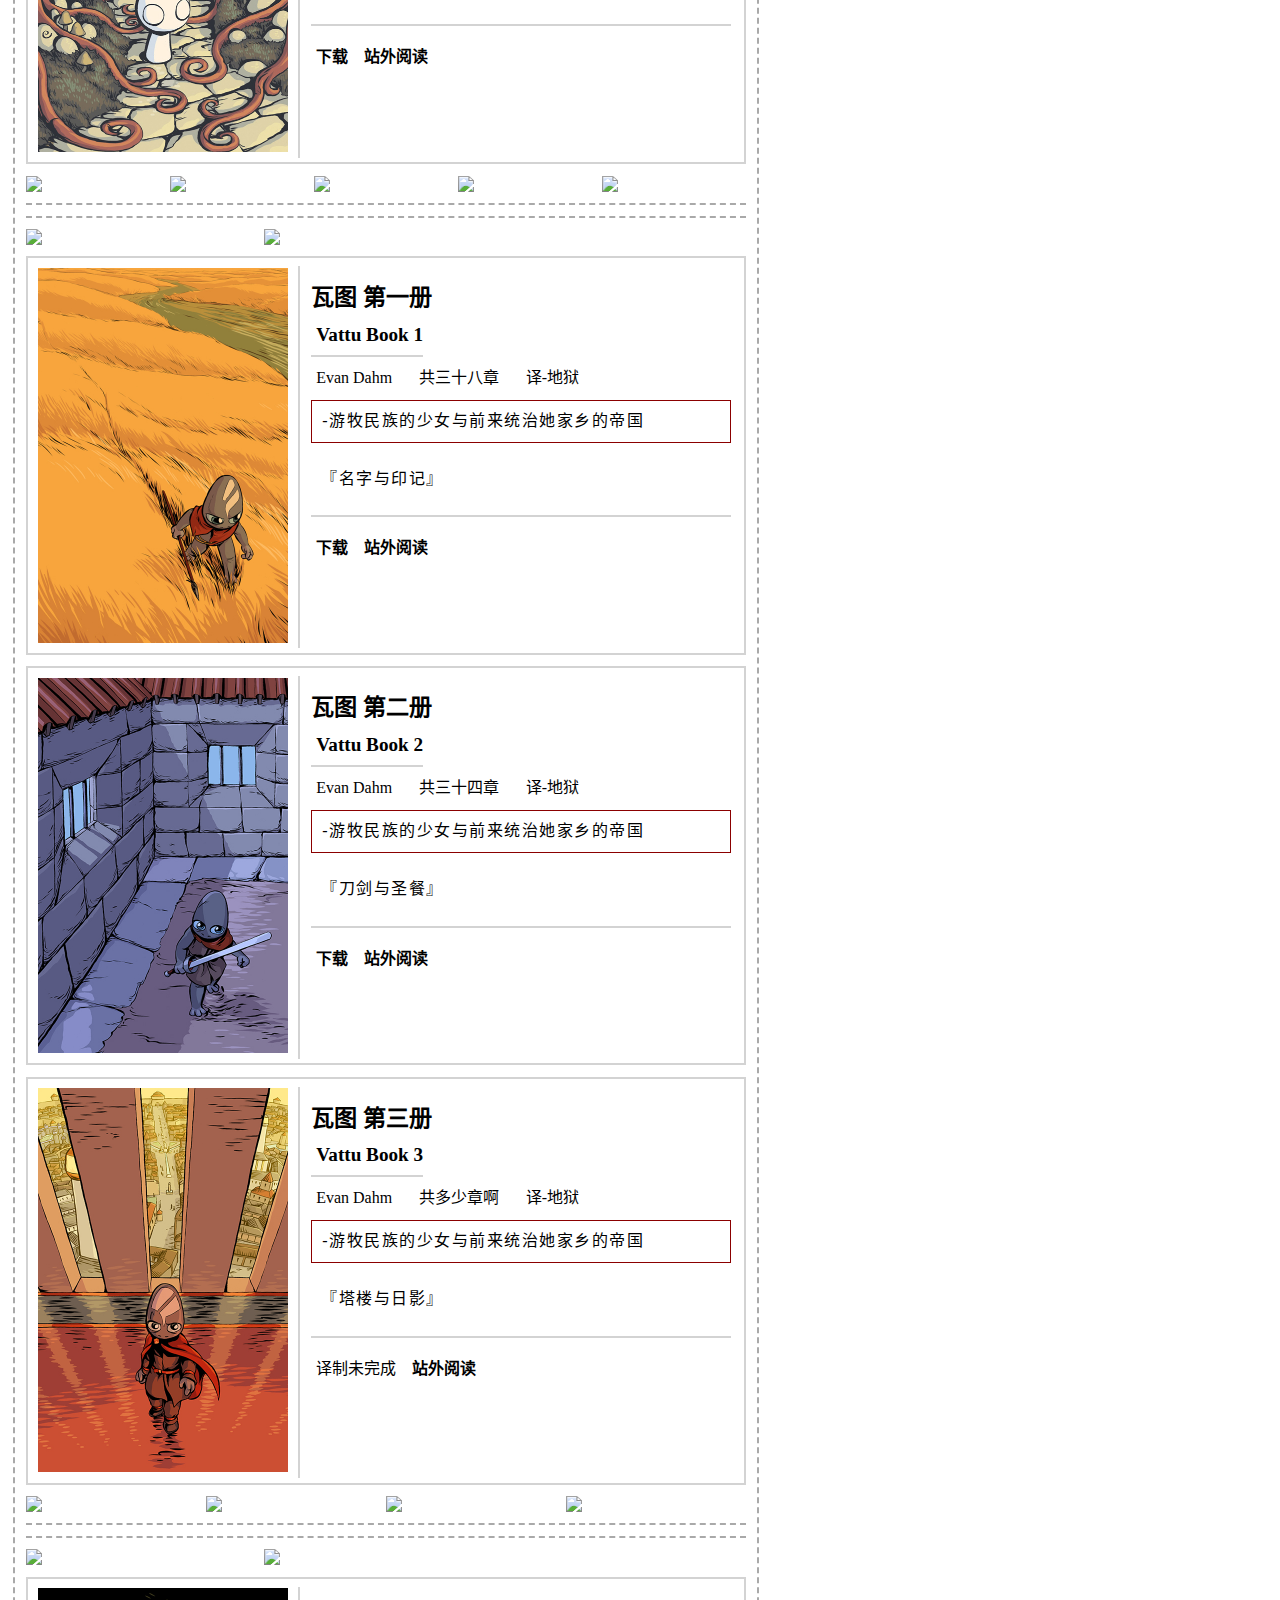
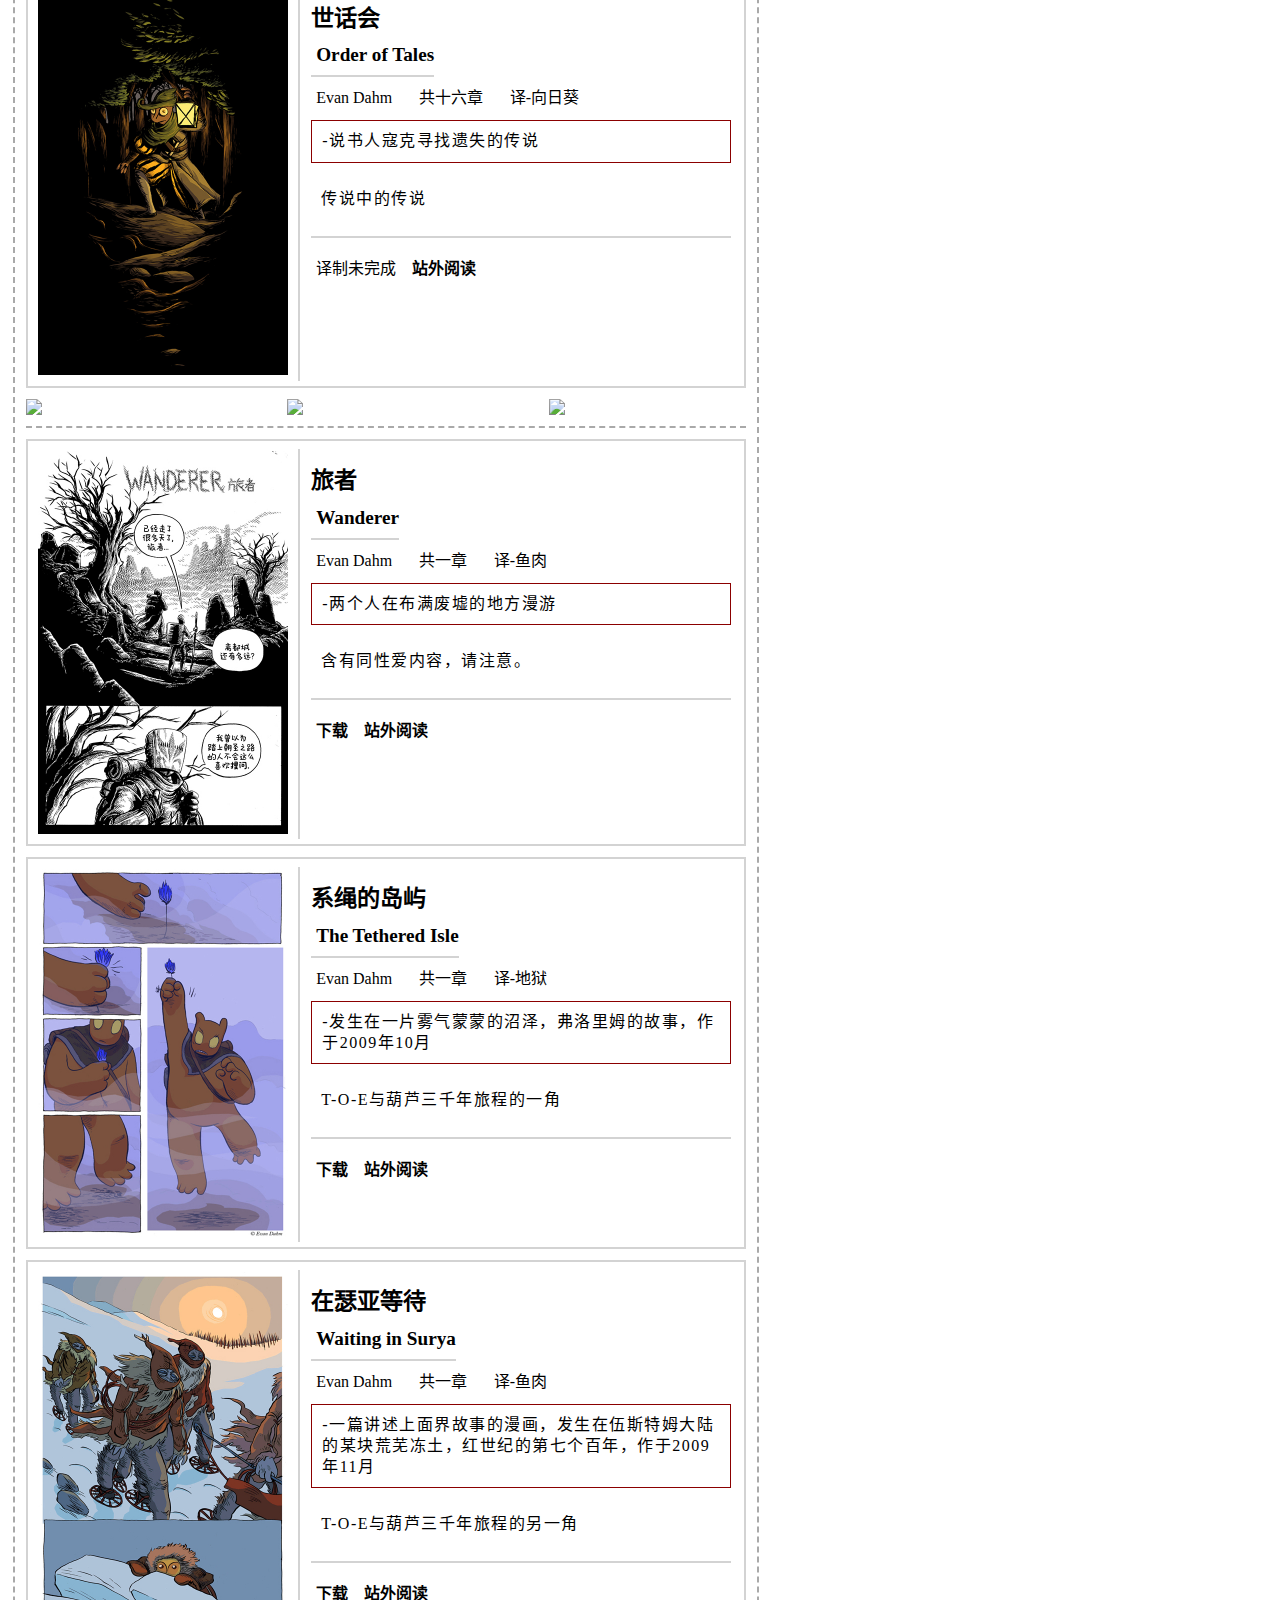
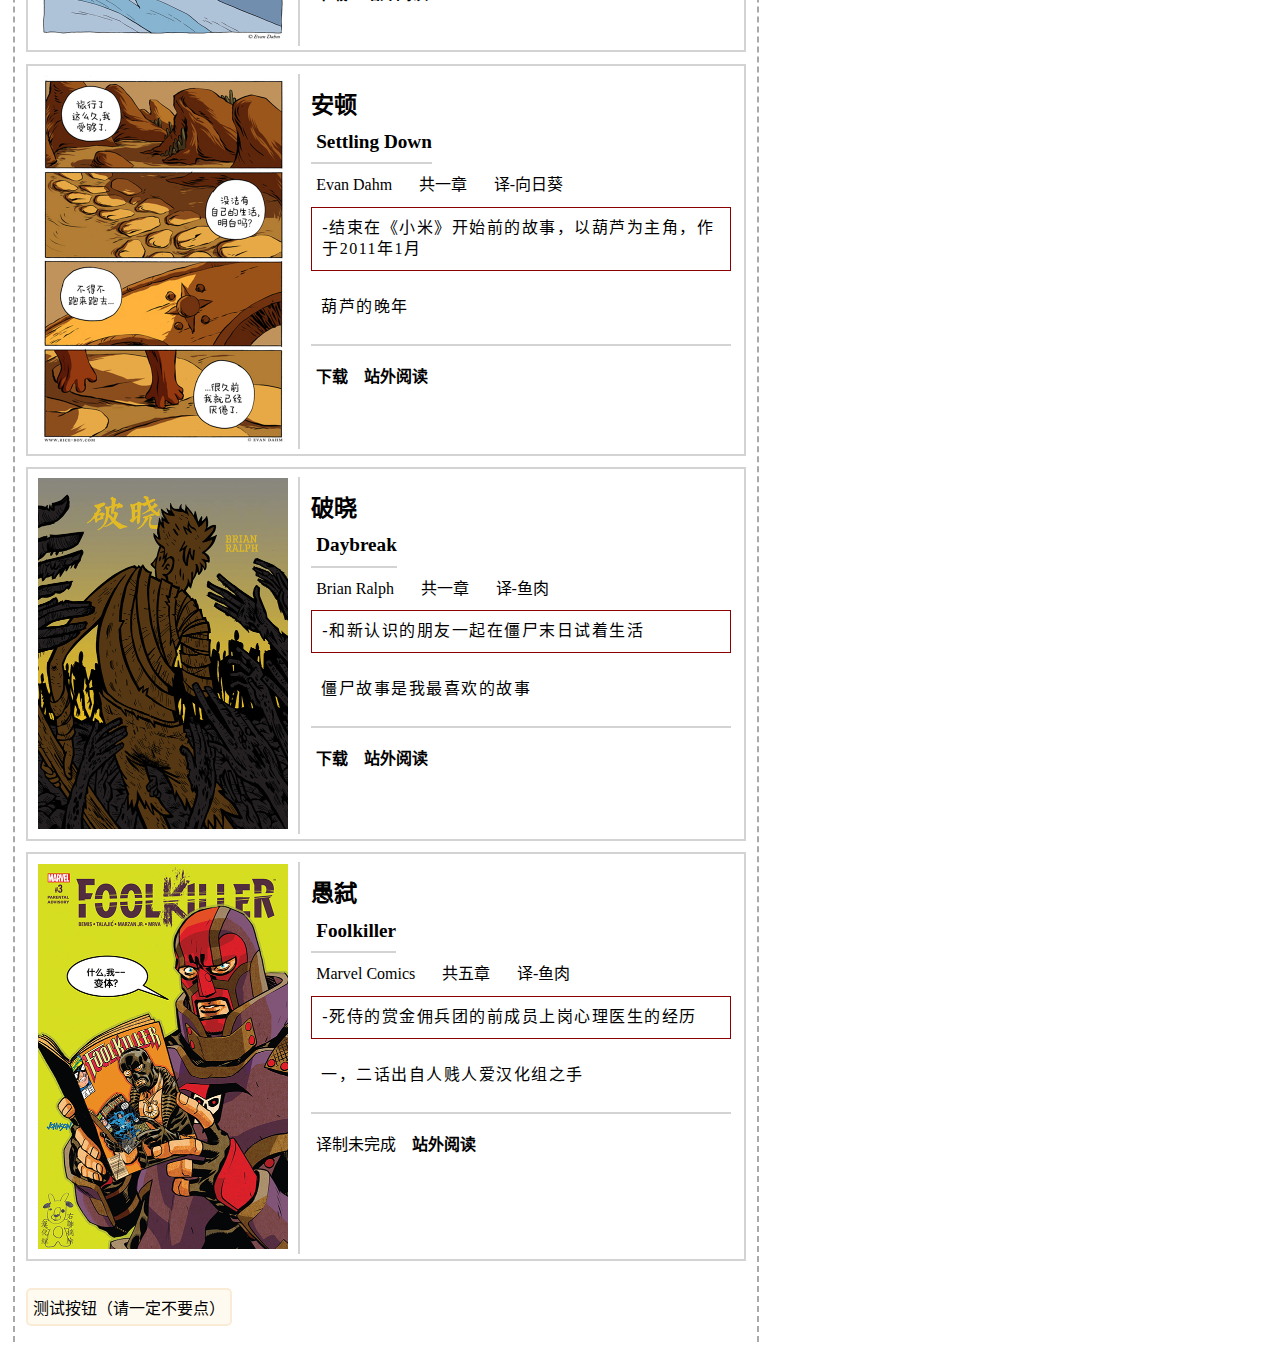
==== commit 765c1a81: "removed sponsor button and added back reaper game ad" ====
--- a/index.html
+++ b/index.html
@@ -23,7 +23,8 @@
 							<li><a href="#">影视</a></li>
 							<li><a href="#">画廊</a></li>
 							<li><a href="https://weibo.com/u/1763219305">联系我们</a></li>
-							<li><a href="https://afdian.net/@lungtaken">资助</a></li>
+							<!-- <li><a href="https://afdian.net/@lungtaken">资助</a></li> -->
+							<!-- 还是算了吧，这种事... -->
 						</ul>
 					</span>
 				</header>
@@ -141,7 +142,7 @@
 						</div>
 					</article>
 					
-					<!-- <article class="game-wrapper">
+					<article class="game-wrapper">
 						<div class="game-text-container">
 							<div class="game-title">
 								Soul Harvest
@@ -159,10 +160,10 @@
 									- 准备好在这个令人兴奋的roguelike游戏中开始一场令人毛骨悚然的冒险吧！作为死神，你的职责是消灭死而复生的亡灵。
 								</div>
 							</div>
-						</div> -->
-						<!-- <div class="game-image-container">
+						</div>
+						<div class="game-image-container">
 							<img src="media/img/其他图片/harvest.png" alt="reaperPortrait">
-						</div> -->
+						</div>
 					</article>
 					
 					<article class="comic-wrapper" id="secretsix">
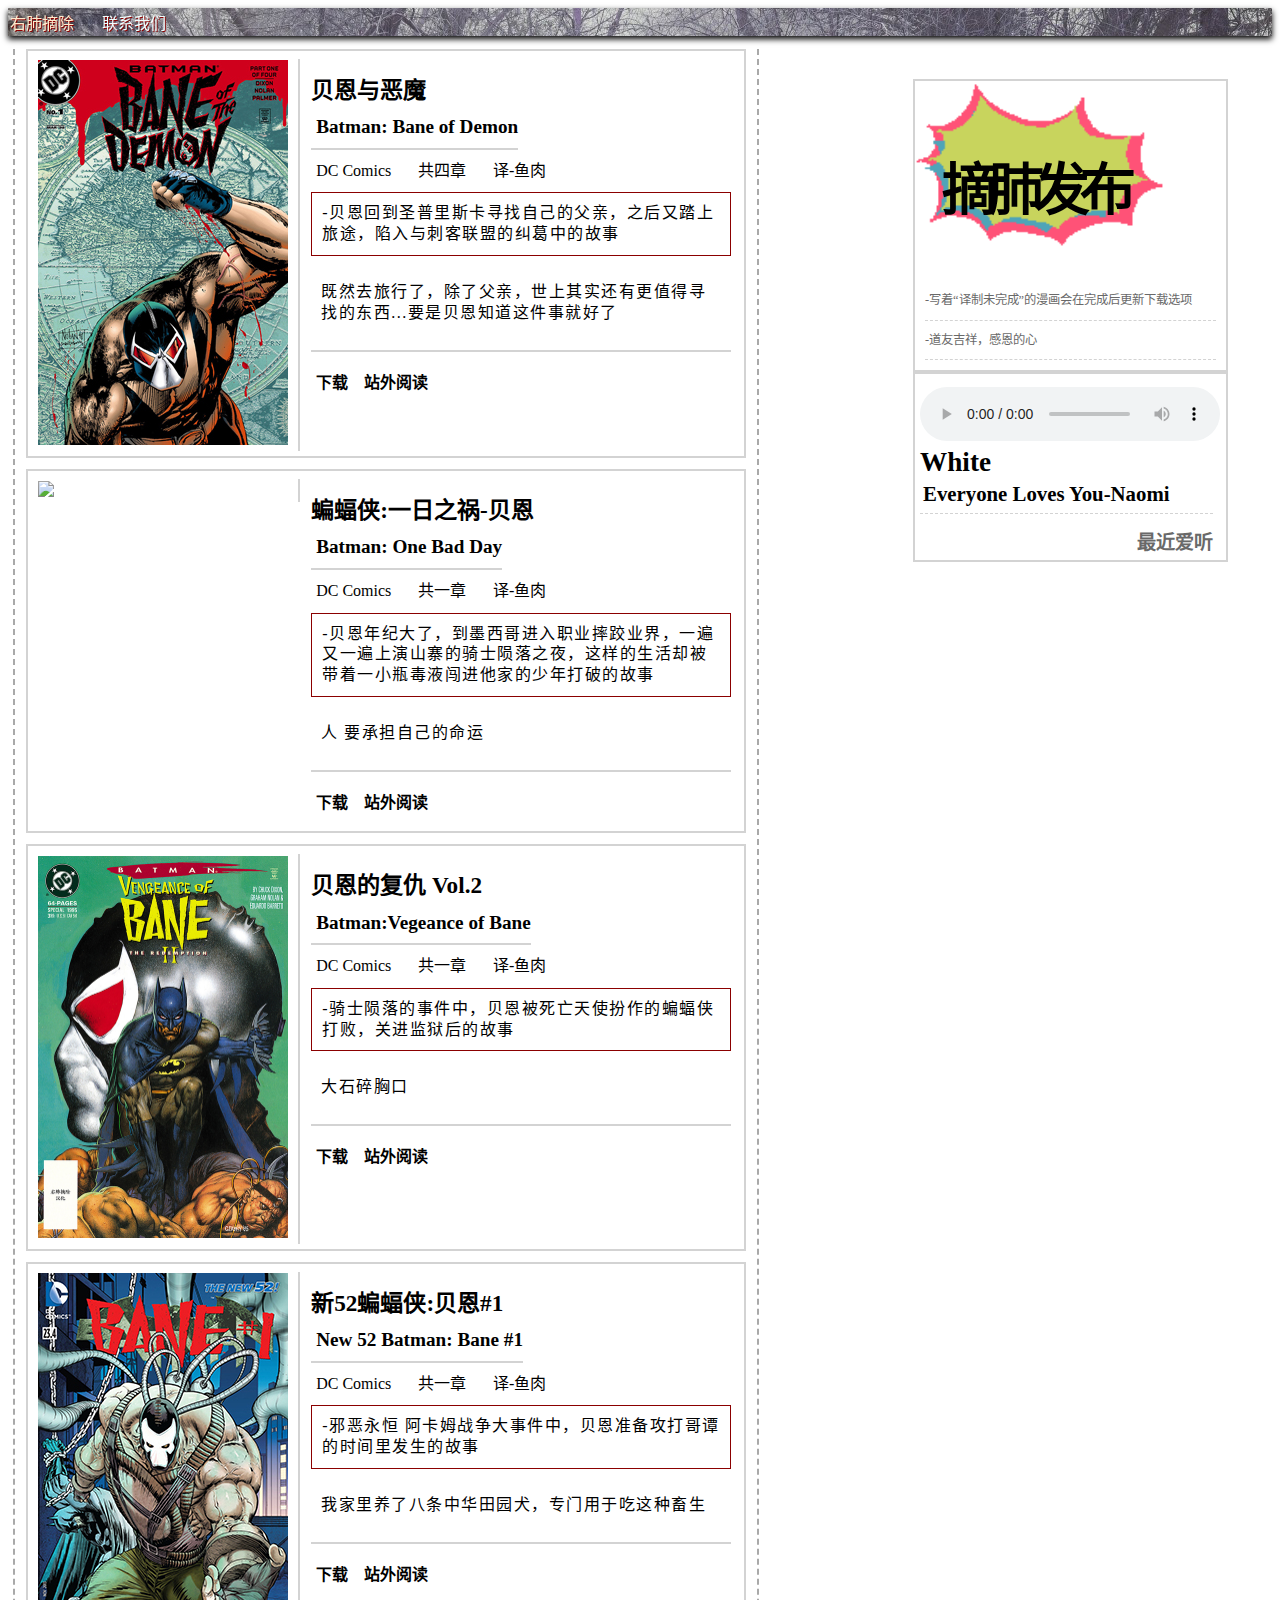
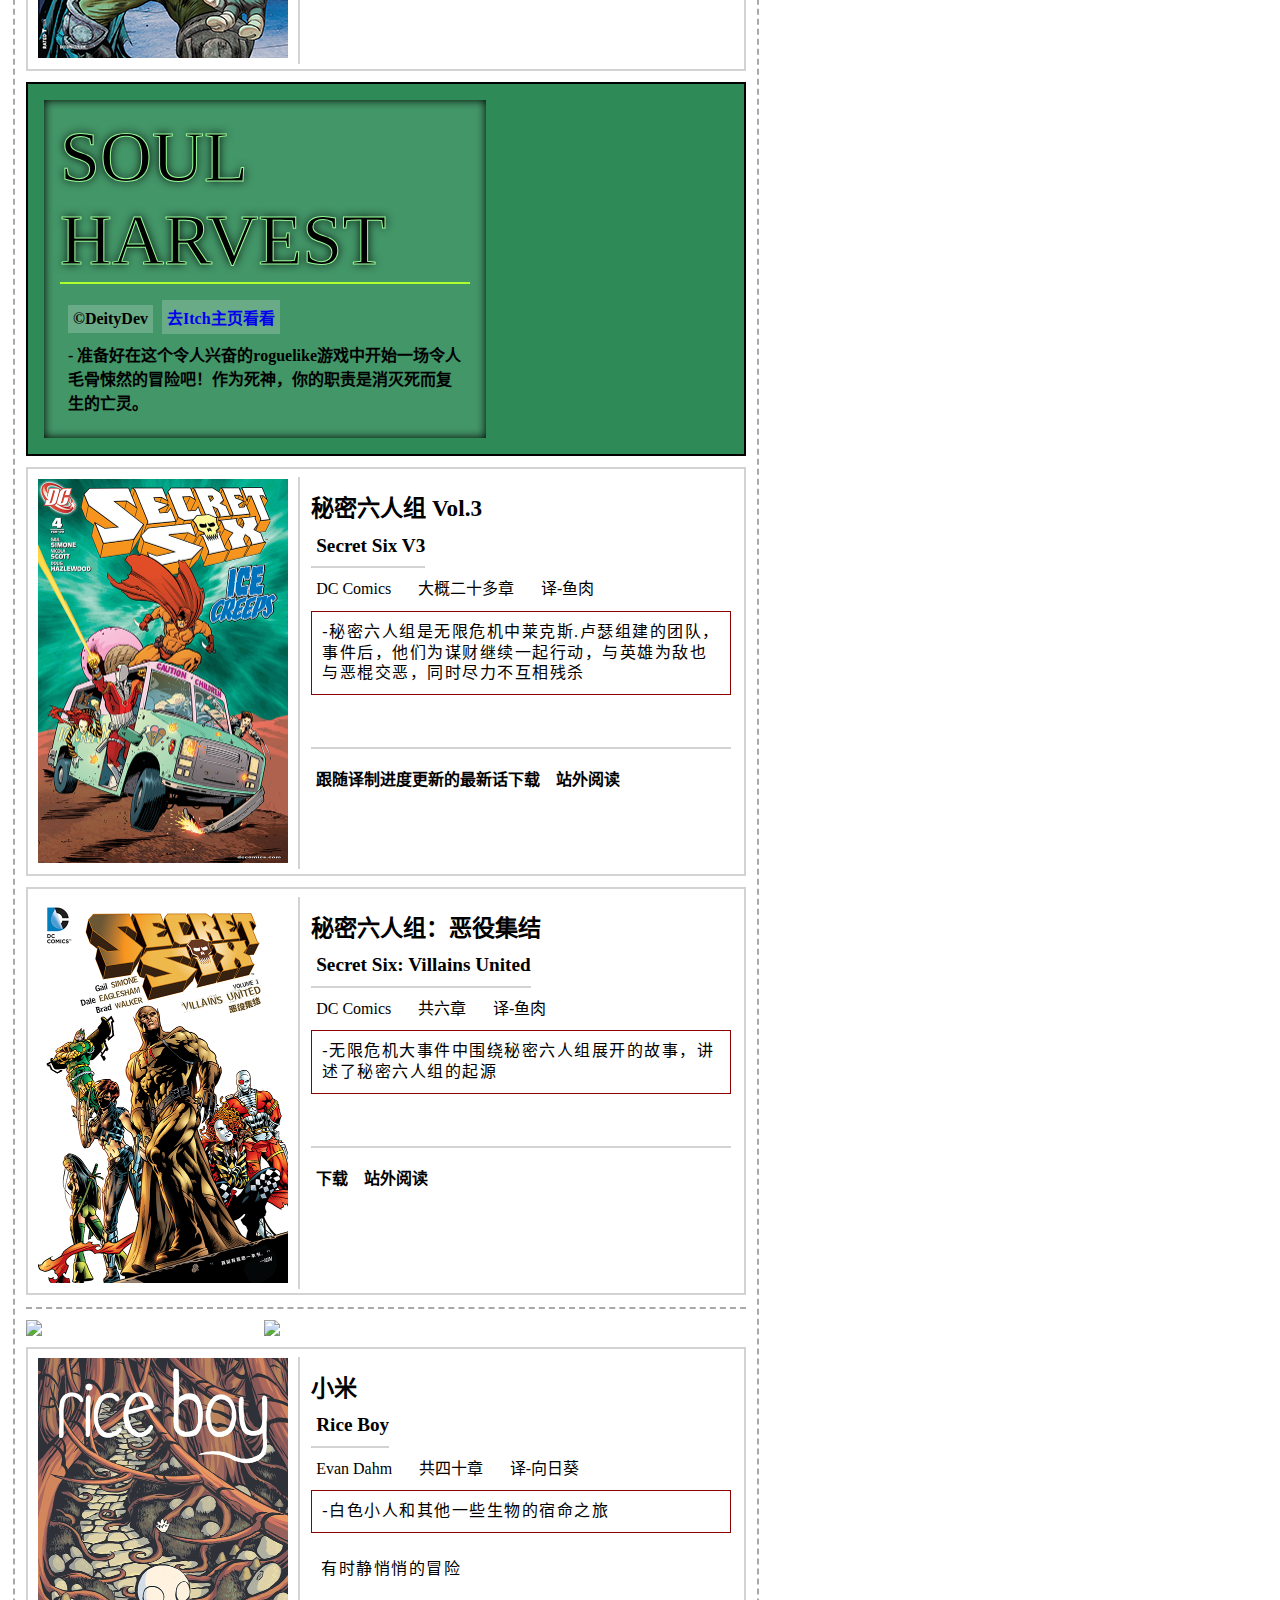
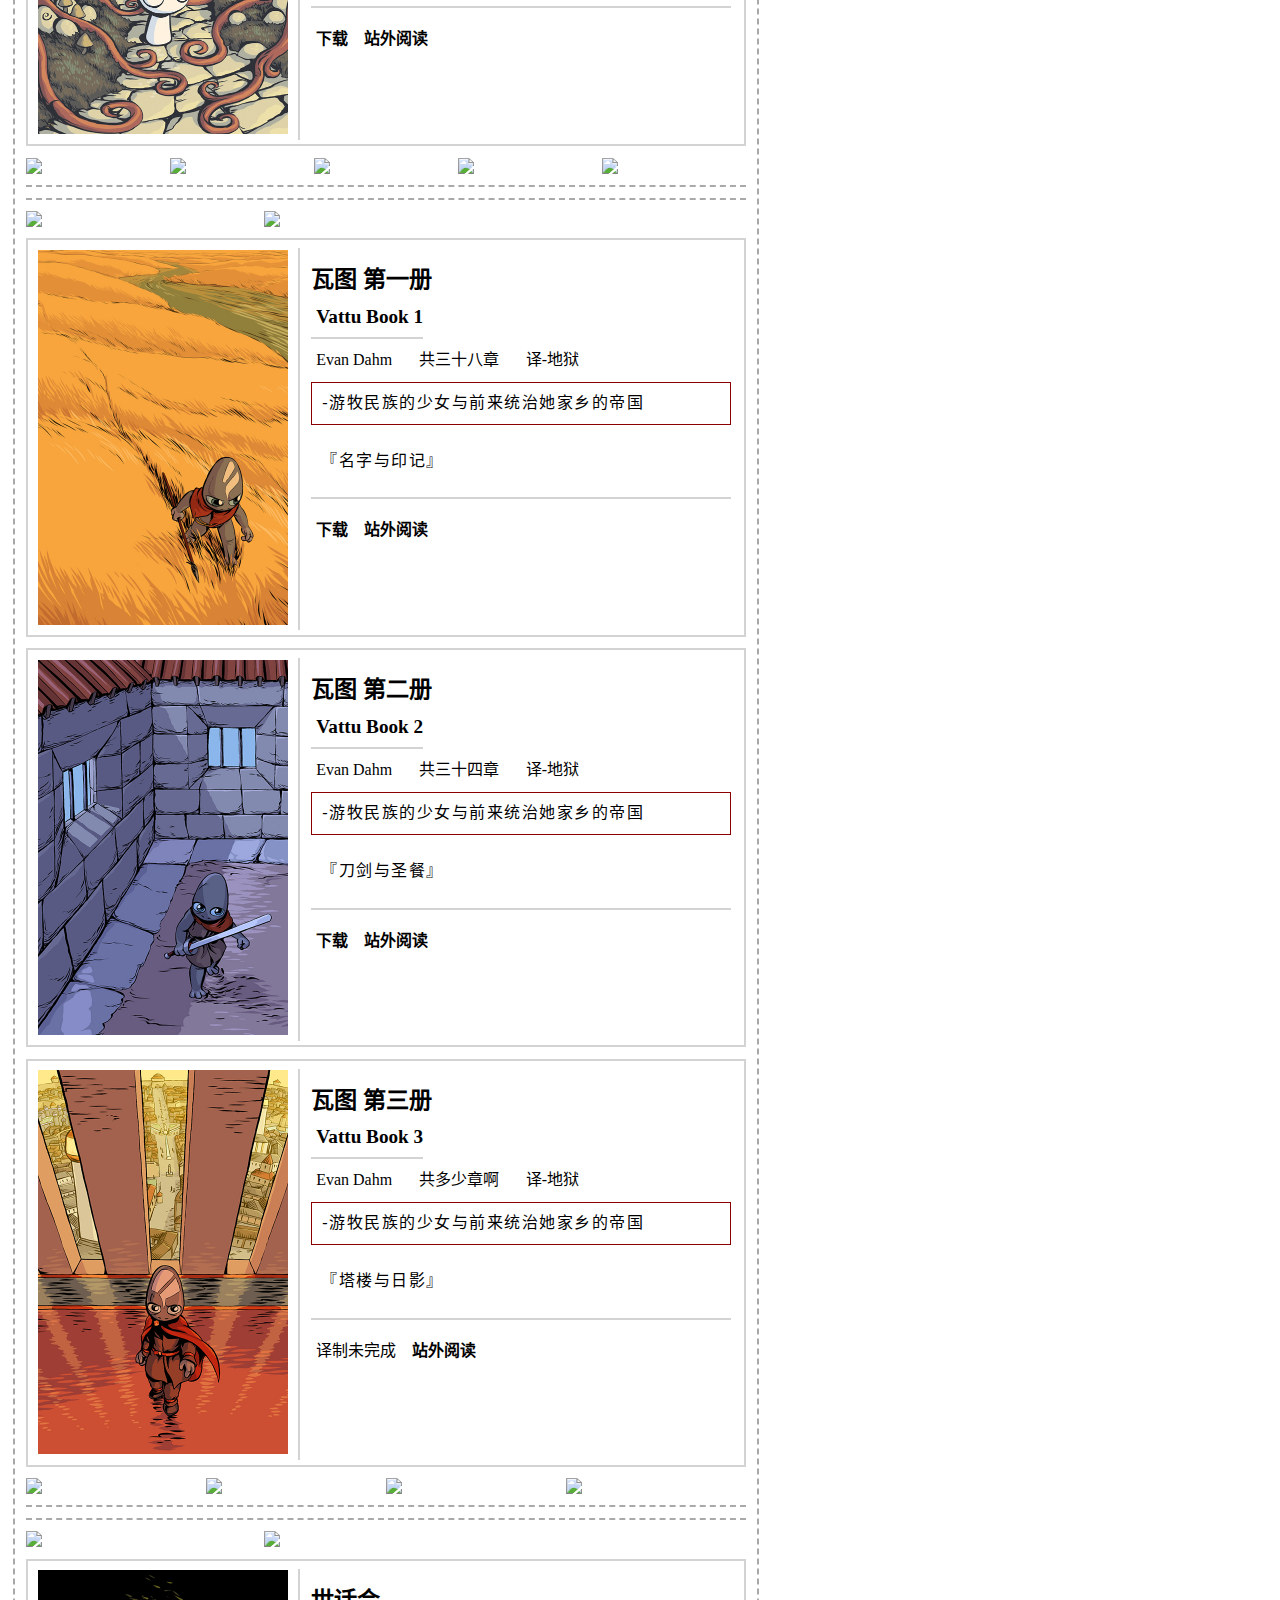
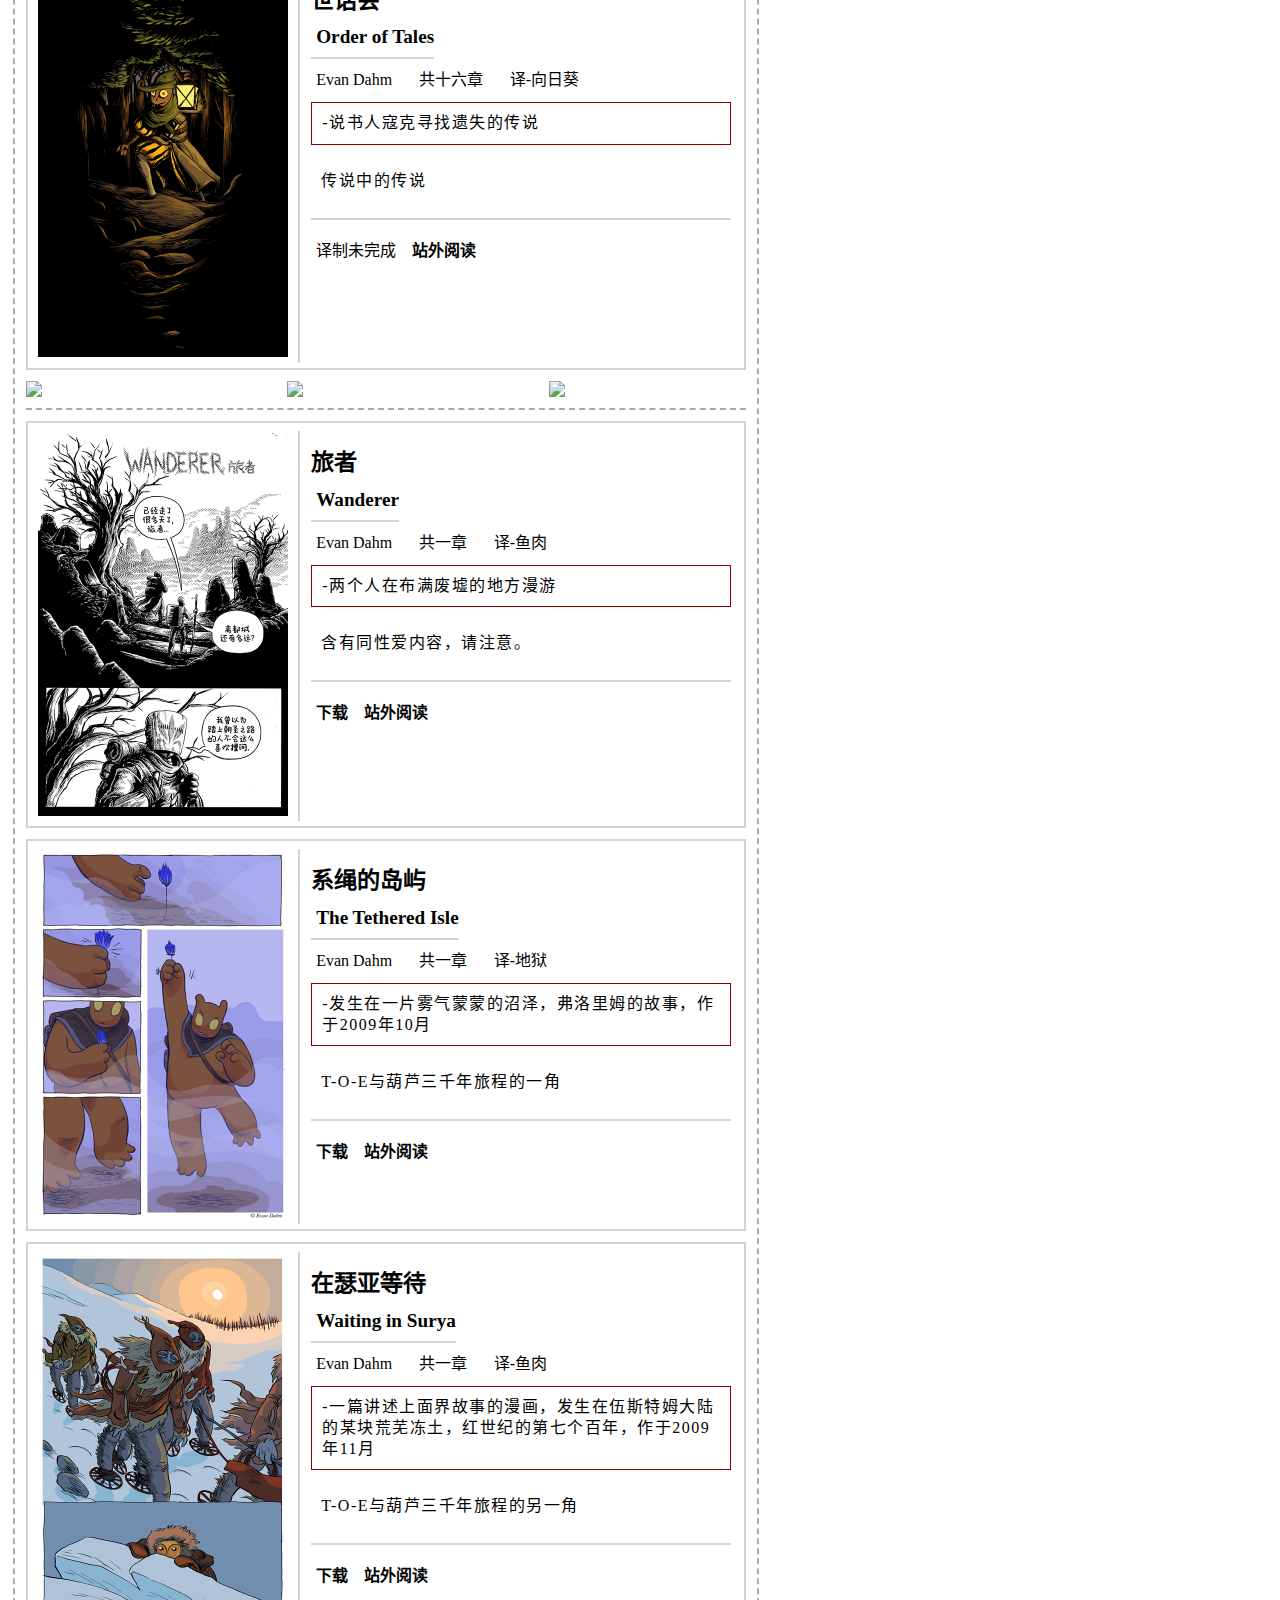
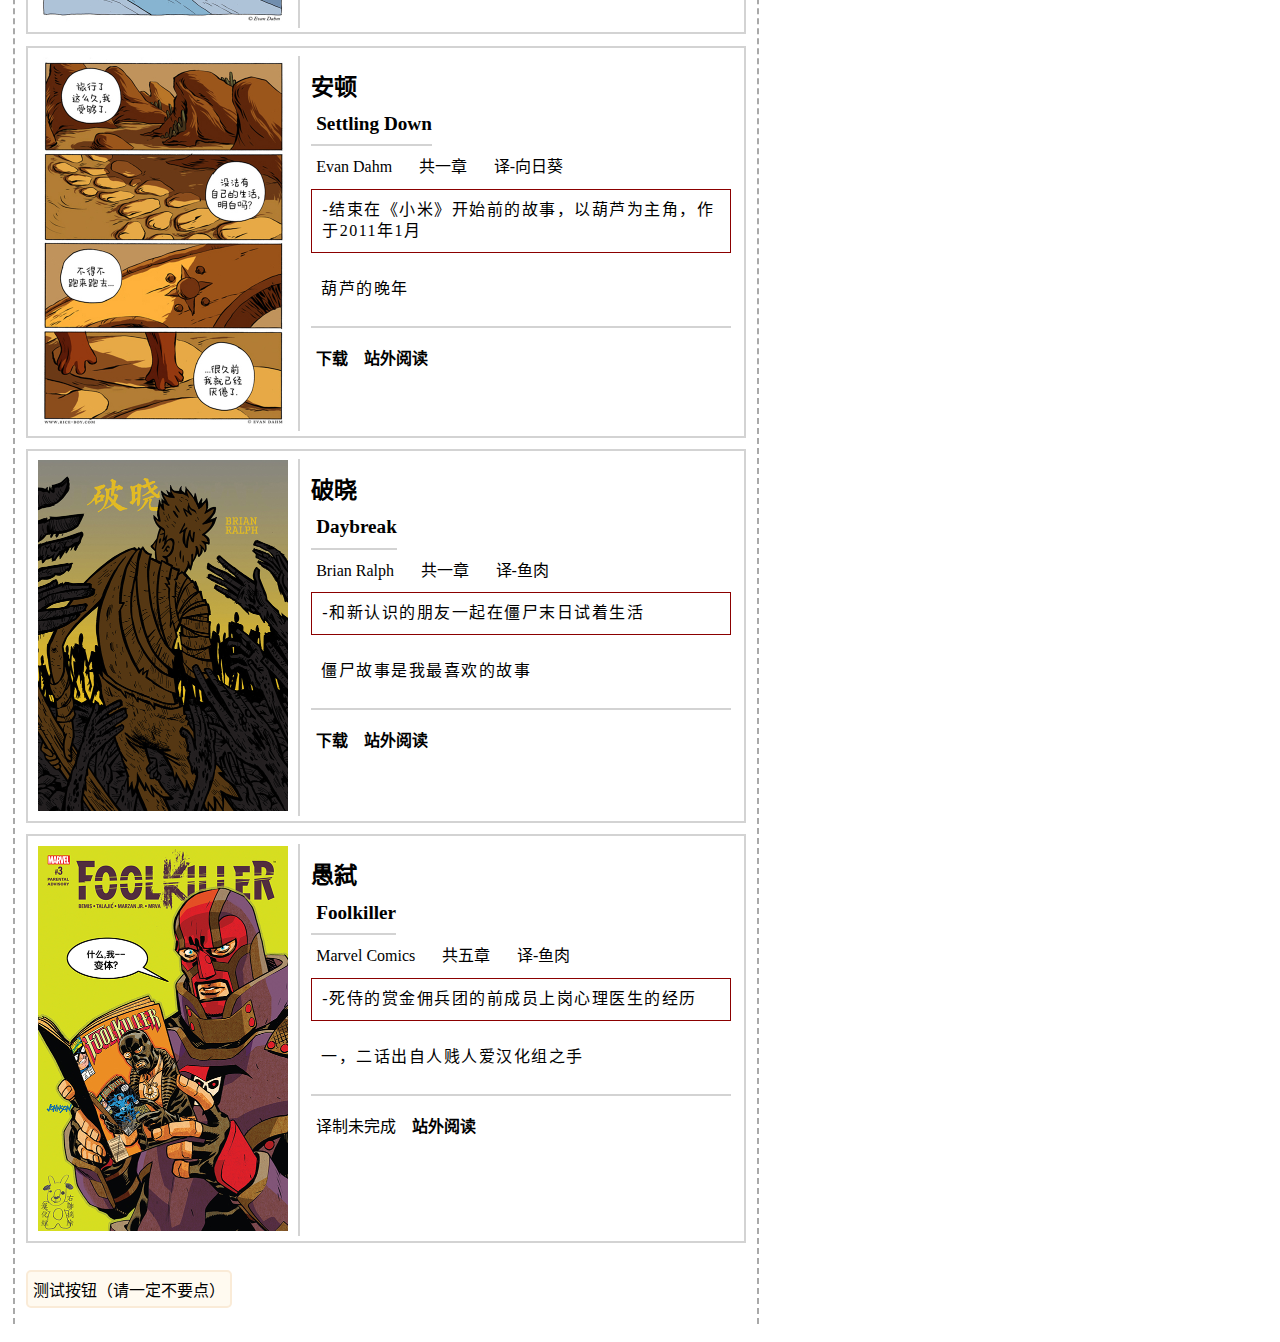
==== commit 4eb6038e: "trying to make branches match" ====
--- a/index.html
+++ b/index.html
@@ -1,657 +1,656 @@
 <!DOCTYPE html>
-<html lang="zh-CN">
-	<head>
-		<meta charset="utf-8" />
-		<meta name="viewport" content="width=device-width, initial-scale=1.0, maximum-scale=1.0, user-scalable=0">
-		<meta name="author" content="鱼肉">
-		<meta name="description" content="替人传达的，自己要传达的">
-		<meta name="twitter:title" content="右肺摘除" >
-		<meta name="keywords" content="汉化,右肺摘除">
-		<link rel="shortcut icon" href="./media/img/RTTK web-icon.png" type="image/x-icon">
-		<link rel="stylesheet" href="css/styles-2.css"/>
-		<title>右肺摘除</title>
+<html lang="zh-CN">
+	<head>
+		<meta charset="utf-8" />
+		<meta name="viewport" content="width=device-width, initial-scale=1.0, maximum-scale=1.0, user-scalable=0">
+		<meta name="author" content="鱼肉">
+		<meta name="description" content="替人传达的，自己要传达的">
+		<meta name="twitter:title" content="右肺摘除" >
+		<meta name="keywords" content="汉化,右肺摘除">
+		<link rel="shortcut icon" href="./media/img/RTTK web-icon.png" type="image/x-icon">
+		<link rel="stylesheet" href="css/styles-2.css"/>
+		<title>右肺摘除</title>
 	</head>
-	<body>
-		<div class="page-wrapper">
-			<div class="header-container">
-				<header>
-					<!-- 页首，下滑时固定在浏览器顶端 -->
-					<span class="header-lungname">右肺摘除</span>
-					<span class="header-nav">
-						<ul>
-							<li><a href="#">漫画</a></li>
-							<li><a href="#">影视</a></li>
-							<li><a href="#">画廊</a></li>
-							<li><a href="https://weibo.com/u/1763219305">联系我们</a></li>
-							<!-- <li><a href="https://afdian.net/@lungtaken">资助</a></li> -->
-							<!-- 还是算了吧，这种事... -->
-						</ul>
-					</span>
-				</header>
-			</div>
-			<div class="maindocument-wrapper">
-				<!-- 除页首外的页面内容包裹器 -->
-				<div class="middle-container">
-					<!-- 中间栏容器 -->
-					<article class="comic-wrapper" id="BoD">
-						<div class="comic-text-container">
-							<div class="comic-info-container">
-								<div class="comic-ch_title">贝恩与恶魔</div>
-								<div class="comic-eng_title">Batman: Bane of Demon</div>
-								<div class="comic-author">DC Comics</div>
-								<div class="comic-chapters">共四章</div>
-								<div class="comic-translator">译-鱼肉</div>
-								<div class="comic-discription">-贝恩回到圣普里斯卡寻找自己的父亲，之后又踏上旅途，陷入与刺客联盟的纠葛中的故事</div>
-								<div class="comic-saying">既然去旅行了，除了父亲，世上其实还有更值得寻找的东西...要是贝恩知道这件事就好了</div>
-							</div>
-							<div class="comic-operator-container">
-								<a href="https://www.aliyundrive.com/s/3s6CET4G4P4">
-									<div class="comic-download">下载</div>
-								</a>
-								<a href="https://manhua.dmzj.com/bianfuxiabeienyuemo">
-									<div class="comic-read">站外阅读</div>
-								</a>
-							</div>
-						</div>
-						<div class="comic-picture-container">
-							<div class="comic-cover">
-								<img src="media/img/漫画封面/BoD-cover.jpg">
-							</div>
-						</div>
-					</article>
-					
-					<article class="comic-wrapper" id="obd">
-						<div class="comic-text-container">
-							<div class="comic-info-container">
-								<div class="comic-ch_title">蝙蝠侠:一日之祸-贝恩</div>
-								<div class="comic-eng_title">Batman: One Bad Day</div>
-								<div class="comic-author">DC Comics</div>
-								<div class="comic-chapters">共一章</div>
-								<div class="comic-translator">译-鱼肉</div>
-								<div class="comic-discription">-贝恩年纪大了，到墨西哥进入职业摔跤业界，一遍又一遍上演山寨的骑士陨落之夜，这样的生活却被带着一小瓶毒液闯进他家的少年打破的故事</div>
-								<div class="comic-saying">人 要承担自己的命运</div>
-							</div>
-							<div class="comic-operator-container">
-								<a href="https://www.aliyundrive.com/s/Az8tR9T449o">
-									<div class="comic-download">下载</div>
-								</a>
-								<a href="https://manhua.dmzj.com/bianfuxiabeienyuemo">
-									<div class="comic-read">站外阅读</div>
-								</a>
-							</div>
-						</div>
-						<div class="comic-picture-container">
-							<div class="comic-cover">
-								<img src="media/img/漫画封面/obd-cover.jpg">
-							</div>
-						</div>
-					</article>
-					
-					<article class="comic-wrapper" id="VoB">
-						<div class="comic-text-container">
-							<div class="comic-info-container">
-								<div class="comic-ch_title">贝恩的复仇 Vol.2</div>
-								<div class="comic-eng_title">Batman:Vegeance of Bane</div>
-								<div class="comic-author">DC Comics</div>
-								<div class="comic-chapters">共一章</div>
-								<div class="comic-translator">译-鱼肉</div>
-								<div class="comic-discription">-骑士陨落的事件中，贝恩被死亡天使扮作的蝙蝠侠打败，关进监狱后的故事</div>
-								<div class="comic-saying">大石碎胸口</div>
-							</div>
-							<div class="comic-operator-container">
-								<a href="#">
-									<div class="comic-download">下载</div>
-								</a>
-								<a href="https://manhua.dmzj.com/bianfuxiaqishiyunluo">
-									<div class="comic-read">站外阅读</div>
-								</a>
-							</div>
-						</div>
-						<div class="comic-picture-container">
-							<div class="comic-cover">
-								<img src="media/img/漫画封面/VoB-cover.jpg">
-							</div>
-						</div>
-					</article>
-					
-					<article class="comic-wrapper" id="bane_1">
-						<div class="comic-text-container">
-							<div class="comic-info-container">
-								<div class="comic-ch_title">新52蝙蝠侠:贝恩#1</div>
-								<div class="comic-eng_title">New 52 Batman: Bane #1</div>
-								<div class="comic-author">DC Comics</div>
-								<div class="comic-chapters">共一章</div>
-								<div class="comic-translator">译-鱼肉</div>
-								<div class="comic-discription">-邪恶永恒 阿卡姆战争大事件中，贝恩准备攻打哥谭的时间里发生的故事</div>
-								<div class="comic-saying">我家里养了八条中华田园犬，专门用于吃这种畜生</div>
-							</div>
-							<div class="comic-operator-container">
-								<a href="https://www.aliyundrive.com/s/MkCghdMbFsq">
-									<div class="comic-download">下载</div>
-								</a>
-								<a href="https://manhua.dmzj.com/bianfuxianew52">
-									<div class="comic-read">站外阅读</div>
-								</a>
-							</div>
-						</div>
-						<div class="comic-picture-container">
-							<div class="comic-cover">
-								<img src="media/img/漫画封面/bane1-cover.jpg"
-									 alt="这张封面不知为何加载不出">
-							</div>
-						</div>
-					</article>
-					
-					<article class="game-wrapper">
-						<div class="game-text-container">
-							<div class="game-title">
-								Soul Harvest
-							</div>
-							<div class="game-info-container">
-								<div class="game-author-container">
-									<div class="game-author">
-										©DeityDev
-									</div>
-									<div class="game-author">
-										<a href="https://deitydev.itch.io/soul-harvest">去Itch主页看看</a>
-									</div>
-								</div>
-								<div class="game-info-story">
-									- 准备好在这个令人兴奋的roguelike游戏中开始一场令人毛骨悚然的冒险吧！作为死神，你的职责是消灭死而复生的亡灵。
-								</div>
-							</div>
-						</div>
-						<div class="game-image-container">
-							<img src="media/img/其他图片/harvest.png" alt="reaperPortrait">
-						</div>
-					</article>
-					
-					<article class="comic-wrapper" id="secretsix">
-						<div class="comic-text-container">
-							<div class="comic-info-container">
-								<div class="comic-ch_title">秘密六人组 Vol.3</div>
-								<div class="comic-eng_title">Secret Six V3</div>
-								<div class="comic-author">DC Comics</div>
-								<div class="comic-chapters">大概二十多章</div>
-								<div class="comic-translator">译-鱼肉</div>
-								<div class="comic-discription">-秘密六人组是无限危机中莱克斯.卢瑟组建的团队，事件后，他们为谋财继续一起行动，与英雄为敌也与恶棍交恶，同时尽力不互相残杀</div>
-								<div class="comic-saying"></div>
-							</div>
-							<div class="comic-operator-container">
-								<a href="https://www.aliyundrive.com/s/CxeJdfouaZj">
-									<div class="comic-download">跟随译制进度更新的最新话下载</div>
-								</a>
-								<a href="https://manhua.dmzj.com/mmlrz">
-									<div class="comic-read">站外阅读</div>
-								</a>
-							</div>
-						</div>
-						<div class="comic-picture-container">
-							<div class="comic-cover">
-								<img src="media/img/漫画封面/secretsix-cover.jpg">
-							</div>
-						</div>
-					</article>
-					
-					<article class="comic-wrapper" id="VU">
-						<div class="comic-text-container">
-							<div class="comic-info-container">
-								<div class="comic-ch_title">秘密六人组：恶役集结</div>
-								<div class="comic-eng_title">Secret Six: Villains United</div>
-								<div class="comic-author">DC Comics</div>
-								<div class="comic-chapters">共六章</div>
-								<div class="comic-translator">译-鱼肉</div>
-								<div class="comic-discription">-无限危机大事件中围绕秘密六人组展开的故事，讲述了秘密六人组的起源</div>
-								<div class="comic-saying"></div>
-							</div>
-							<div class="comic-operator-container">
-								<a href="https://www.aliyundrive.com/s/Cbnmzv8Nook"> 
-									<div class="comic-download">下载</div>
-								</a> 
-								<a href="https://manhua.dmzj.com/mimiliurenzueyijijie">
-									<div class="comic-read">站外阅读</div>
-								</a>
-							</div>
-						</div>
-						<div class="comic-picture-container">
-							<div class="comic-cover">
-								<img src="media/img/漫画封面/villainsunited-cover.jpg">
-							</div>
-						</div>
-					</article>
-					
-					<div class="topindex-container">
-						<div class="topindex-pic">
-							<img src="media/img/其他图片/home.rb.png">
-							<img src="media/img/其他图片/index.title-rb.png">
-						</div>
-					</div>
-					<article class="comic-wrapper" id="RB">
-						<div class="comic-text-container">
-							<div class="comic-info-container">
-								<div class="comic-ch_title">小米</div>
-								<div class="comic-eng_title">Rice Boy</div>
-								<div class="comic-author">Evan Dahm</div>
-								<div class="comic-chapters">共四十章</div>
-								<div class="comic-translator">译-向日葵</div>
-								<div class="comic-discription">-白色小人和其他一些生物的宿命之旅</div>
-								<div class="comic-saying">有时静悄悄的冒险</div>
-							</div>
-							<div class="comic-operator-container">
-								<a href="https://www.aliyundrive.com/s/qc3pVP1EFpa">
-									<div class="comic-download">下载</div>
-								</a>
-								<a href="https://manhua.dmzj.com/xiaomi">
-									<div class="comic-read">站外阅读</div>
-								</a>
-							</div>
-						</div>
-						<div class="comic-picture-container">
-							<div class="comic-cover">
-								<img src="media/img/漫画封面/RB-cover.jpg">
-							</div>
-						</div>
-					</article>
-					<div class="bottomindex-container" id="RB-bottomindex-container">
-							<div class="bottomindex-pic" id="RB-bottomindex-1">
-								<img src="media/img/其他图片/index.rb1.png">
-							</div>
-							<div class="bottomindex-pic" id="RB-bottomindex-2">
-								<img src="media/img/其他图片/index.rb2.png">
-							</div>
-							<div class="bottomindex-pic" id="RB-bottomindex-3">
-								<img src="media/img/其他图片/index.rb3.png">
-							</div>
-							<div class="bottomindex-pic" id="RB-bottomindex-4">
-								<img src="media/img/其他图片/index.rb4.png">
-							</div>
-							<div class="bottomindex-pic" id="RB-bottomindex-5">
-								<img src="media/img/其他图片/index.rb5.png">
-							</div>
-					</div>
-
-					<div class="topindex-container" >
-						<div class="topindex-pic">
-							<img src="media/img/其他图片/home.v.png">
-							<img src="media/img/其他图片/index.title.png">
-						</div>
-					</div>
-					<article class="comic-wrapper" id="vattu1">
-						<div class="comic-text-container">
-							<div class="comic-info-container">
-								<div class="comic-ch_title">瓦图 第一册</div>
-								<div class="comic-eng_title">Vattu Book 1</div>
-								<div class="comic-author">Evan Dahm</div>
-								<div class="comic-chapters">共三十八章</div>
-								<div class="comic-translator">译-地狱</div>
-								<div class="comic-discription">-游牧民族的少女与前来统治她家乡的帝国</div>
-								<div class="comic-saying">『名字与印记』</div>
-							</div>
-							<div class="comic-operator-container">
-								<a href="https://www.aliyundrive.com/s/CNeS2yPJa6q">
-									<div class="comic-download">下载</div>
-								</a>
-								<a href="https://manhua.dmzj.com/watu">
-									<div class="comic-read">站外阅读</div>
-								</a>
-							</div>
-						</div>
-						<div class="comic-picture-container">
-							<div class="comic-cover">
-								<img src="media/img/漫画封面/vattu1-cover.jpg">
-							</div>
-						</div>
-					</article>
-					
-					<article class="comic-wrapper" id="vattu2">
-						<div class="comic-text-container">
-							<div class="comic-info-container">
-								<div class="comic-ch_title">瓦图 第二册</div>
-								<div class="comic-eng_title">Vattu Book 2</div>
-								<div class="comic-author">Evan Dahm</div>
-								<div class="comic-chapters">共三十四章</div>
-								<div class="comic-translator">译-地狱</div>
-								<div class="comic-discription">-游牧民族的少女与前来统治她家乡的帝国</div>
-								<div class="comic-saying">『刀剑与圣餐』</div>
-							</div>
-							<div class="comic-operator-container">
-								<a href="https://www.aliyundrive.com/s/yLce6NvZv9G">
-									<div class="comic-download">下载</div>
-								</a>
-								<a href="https://manhua.dmzj.com/watu">
-									<div class="comic-read">站外阅读</div>
-								</a>
-							</div>
-						</div>
-						<div class="comic-picture-container">
-							<div class="comic-cover">
-								<img src="media/img/漫画封面/vattucover2.jpg">
-							</div>
-						</div>
-					</article>
-					
-					<article class="comic-wrapper" id="vattu3">
-						<div class="comic-text-container">
-							<div class="comic-info-container">
-								<div class="comic-ch_title">瓦图 第三册</div>
-								<div class="comic-eng_title">Vattu Book 3</div>
-								<div class="comic-author">Evan Dahm</div>
-								<div class="comic-chapters">共多少章啊</div>
-								<div class="comic-translator">译-地狱</div>
-								<div class="comic-discription">-游牧民族的少女与前来统治她家乡的帝国</div>
-								<div class="comic-saying">『塔楼与日影』</div>
-							</div>
-							<div class="comic-operator-container">
-								<!-- <a href="https://www.aliyundrive.com/s/CNeS2yPJa6q"> -->
-									<div class="comic-download">译制未完成</div>
-								<!-- </a> -->
-								<a href="https://manhua.dmzj.com/watu">
-									<div class="comic-read">站外阅读</div>
-								</a>
-							</div>
-						</div>
-						<div class="comic-picture-container">
-							<div class="comic-cover">
-								<img src="media/img/漫画封面/vattu3-cover.jpg">
-							</div>
-						</div>
-					</article>
-					
-					<div class="bottomindex-container" id="vattu-bottomindex-container">
-							<div class="bottomindex-pic">
-								<img src="media/img/其他图片/index.v1.png">
-							</div>
-							<div class="bottomindex-pic">
-								<img src="media/img/其他图片/index.v2.png">
-							</div>
-							<div class="bottomindex-pic">
-								<img src="media/img/其他图片/index.v3.png">
-							</div>
-							<div class="bottomindex-pic">
-								<img src="media/img/其他图片/index.v4.png">
-							</div>
-					</div>
-					
-					<div class="topindex-container">
-						<div class="topindex-pic">
-							<img src="media/img/其他图片/home.oot.png">
-							<img src="media/img/其他图片/index.title-oot.png">
-						</div>
-					</div>
-					<article class="comic-wrapper" id="OoT">
-						<div class="comic-text-container">
-							<div class="comic-info-container">
-								<div class="comic-ch_title">世话会</div>
-								<div class="comic-eng_title">Order of Tales</div>
-								<div class="comic-author">Evan Dahm</div>
-								<div class="comic-chapters">共十六章</div>
-								<div class="comic-translator">译-向日葵</div>
-								<div class="comic-discription">-说书人寇克寻找遗失的传说</div>
-								<div class="comic-saying">传说中的传说</div>
-							</div>
-							<div class="comic-operator-container">
-								<!-- <a href="https://www.aliyundrive.com/s/qc3pVP1EFpa"> -->
-									<div class="comic-download">译制未完成</div>
-								<!-- </a> -->
-								<a href="https://manhua.dmzj.com/shihuahui">
-									<div class="comic-read">站外阅读</div>
-								</a>
-							</div>
-						</div>
-						<div class="comic-picture-container">
-							<div class="comic-cover">
-								<img src="media/img/漫画封面/orderoftales-cover.jpg">
-							</div>
-						</div>
-					</article>
-					
-					<div class="bottomindex-container" id="OoT-bottomindex-container">
-							<div class="bottomindex-pic">
-								<img src="media/img/其他图片/index.oot1.png">
-							</div>
-							<div class="bottomindex-pic">
-								<img src="media/img/其他图片/index.oot2.png">
-							</div>
-							<div class="bottomindex-pic">
-								<img src="media/img/其他图片/index.oot3.png">
-							</div>
-					</div>
-					
-					<article class="comic-wrapper" id="WDR">
-						<div class="comic-text-container">
-							<div class="comic-info-container">
-								<div class="comic-ch_title">旅者</div>
-								<div class="comic-eng_title">Wanderer</div>
-								<div class="comic-author">Evan Dahm</div>
-								<div class="comic-chapters">共一章</div>
-								<div class="comic-translator">译-鱼肉</div>
-								<div class="comic-discription">-两个人在布满废墟的地方漫游</div>
-								<div class="comic-saying">含有同性爱内容，请注意。</div>
-							</div>
-							<div class="comic-operator-container">
-								<a href="https://www.aliyundrive.com/s/hqojTB84To2">
-									<div class="comic-download">下载</div>
-								</a>
-								<a href="https://manhua.dmzj.com/lvzhe/">
-									<div class="comic-read">站外阅读</div>
-								</a>
-							</div>
-						</div>
-						<div class="comic-picture-container">
-							<div class="comic-cover">
-								<img src="media/img/漫画封面/WDR-cover.jpg">
-							</div>
-						</div>
-					</article>
-					
-					<article class="comic-wrapper" id="TTI">
-						<div class="comic-text-container">
-							<div class="comic-info-container">
-								<div class="comic-ch_title">系绳的岛屿</div>
-								<div class="comic-eng_title">The Tethered Isle</div>
-								<div class="comic-author">Evan Dahm</div>
-								<div class="comic-chapters">共一章</div>
-								<div class="comic-translator">译-地狱</div>
-								<div class="comic-discription">-发生在一片雾气蒙蒙的沼泽，弗洛里姆的故事，作于2009年10月</div>
-								<div class="comic-saying">T-O-E与葫芦三千年旅程的一角</div>
-							</div>
-							<div class="comic-operator-container">
-								<a href="https://www.aliyundrive.com/s/xZ7Jmxnw4Ko">
-									<div class="comic-download">下载</div>
-								</a>
-								<a href="https://manhua.dmzj.com/jishengdedaoyu/">
-									<div class="comic-read">站外阅读</div>
-								</a>
-							</div>
-						</div>
-						<div class="comic-picture-container">
-							<div class="comic-cover">
-								<img src="media/img/漫画封面/TTI-cover.jpg">
-							</div>
-						</div>
-					</article>
-					
-					<article class="comic-wrapper" id="WiS">
-						<div class="comic-text-container">
-							<div class="comic-info-container">
-								<div class="comic-ch_title">在瑟亚等待</div>
-								<div class="comic-eng_title">Waiting in Surya</div>
-								<div class="comic-author">Evan Dahm</div>
-								<div class="comic-chapters">共一章</div>
-								<div class="comic-translator">译-鱼肉</div>
-								<div class="comic-discription">-一篇讲述上面界故事的漫画，发生在伍斯特姆大陆的某块荒芜冻土，红世纪的第七个百年，作于2009年11月</div>
-								<div class="comic-saying">T-O-E与葫芦三千年旅程的另一角</div>
-							</div>
-							<div class="comic-operator-container">
-								<a href="https://www.aliyundrive.com/s/QL5RnDMwT39">
-									<div class="comic-download">下载</div>
-								</a>
-								<a href="https://manhua.dmzj.com/zaiyasedengdai/">
-									<div class="comic-read">站外阅读</div>
-								</a>
-							</div>
-						</div>
-						<div class="comic-picture-container">
-							<div class="comic-cover">
-								<img src="media/img/漫画封面/WiS-cover.jpg">
-							</div>
-						</div>
-					</article>
-					
-					<article class="comic-wrapper" id="SD">
-						<div class="comic-text-container">
-							<div class="comic-info-container">
-								<div class="comic-ch_title">安顿</div>
-								<div class="comic-eng_title">Settling Down</div>
-								<div class="comic-author">Evan Dahm</div>
-								<div class="comic-chapters">共一章</div>
-								<div class="comic-translator">译-向日葵</div>
-								<div class="comic-discription">-结束在《小米》开始前的故事，以葫芦为主角，作于2011年1月</div>
-								<div class="comic-saying">葫芦的晚年</div>
-							</div>
-							<div class="comic-operator-container">
-								<a href="https://www.aliyundrive.com/s/ejG5eWLwo7f">
-									<div class="comic-download">下载</div>
-								</a>
-								<a href="https://manhua.dmzj.com/andun/">
-									<div class="comic-read">站外阅读</div>
-								</a>
-							</div>
-						</div>
-						<div class="comic-picture-container">
-							<div class="comic-cover">
-								<img src="media/img/漫画封面/SD-cover.jpg">
-							</div>
-						</div>
-					</article>
-
-					<article class="comic-wrapper" id="DB">
-						<div class="comic-text-container">
-							<div class="comic-info-container">
-								<div class="comic-ch_title">破晓</div>
-								<div class="comic-eng_title">Daybreak</div>
-								<div class="comic-author">Brian Ralph</div>
-								<div class="comic-chapters">共一章</div>
-								<div class="comic-translator">译-鱼肉</div>
-								<div class="comic-discription">-和新认识的朋友一起在僵尸末日试着生活</div>
-								<div class="comic-saying">僵尸故事是我最喜欢的故事</div>
-							</div>
-							<div class="comic-operator-container">
-								<a href="https://www.aliyundrive.com/s/yrGFZ3jVkUB">
-									<div class="comic-download">下载</div>
-								</a>
-								<a href="https://manhua.dmzj.com/poxiaodaybreak">
-									<div class="comic-read">站外阅读</div>
-								</a>
-							</div>
-						</div>
-						<div class="comic-picture-container">
-							<div class="comic-cover">
-								<img src="media/img/漫画封面/DB-cover.jpg">
-							</div>
-						</div>
-					</article>
-					
-					<article class="comic-wrapper" id="foolkiller">
-						<div class="comic-text-container">
-							<div class="comic-info-container">
-								<div class="comic-ch_title">愚弑</div>
-								<div class="comic-eng_title">Foolkiller</div>
-								<div class="comic-author">Marvel Comics</div>
-								<div class="comic-chapters">共五章</div>
-								<div class="comic-translator">译-鱼肉</div>
-								<div class="comic-discription">-死侍的赏金佣兵团的前成员上岗心理医生的经历</div>
-								<div class="comic-saying">一，二话出自人贱人爱汉化组之手</div>
-							</div>
-							<div class="comic-operator-container">
-								<!-- <a href="https://www.aliyundrive.com/s/CNeS2yPJa6q"> -->
-									<div class="comic-download">译制未完成</div>
-								<!-- </a> -->
-								<a href="https://manhua.dmzj.com/yushi">
-									<div class="comic-read">站外阅读</div>
-								</a>
-							</div>
-						</div>
-						<div class="comic-picture-container">
-							<div class="comic-cover">
-								<img src="media/img/漫画封面/foolkiller-cover.jpg">
-							</div>
-						</div>
-					</article>
-					
-					
-					<p class="name">测试按钮（请一定不要点）</p>
-								
-					
-				</div>
-				<div class="left-container">
-					<!-- 左侧边栏容器 -->
-					<article class="left-poster-container">
-						<!-- 左侧海报块容器 -->
-						<a href="#">
-							<img src="media/img/poster/tripposter.gif"
-								 alt="红色小蚂蚁站在沙滩上，旁边有海和树叶"
-								 title="蚂蚁旅游社椿碗团">
-						</a>
-					</article>
-					<article class="left-poster-container">
-						<a href="#">
-							<img src="media/img/poster/kannadukiposter.jpg"
-								 alt="神无月"
-								 title="愚人船1998">
-						</a>
-					</article>
-					<article class="left-poster-container">
-						<a href="#">
-							<img src="media/img/poster/kyouedaposter.jpg"
-								 alt="羌枝"
-								 title="愚人船1998">
-						</a>
-					</article>
-					<article class="left-poster-container">
-						<a href="#">
-							<img src="media/img/poster/ashyanposter.jpg"
-								 alt="王"
-								 title="愚人船1998">
-						</a>
-					</article>
-					<article class="left-poster-container">
-						<a href="#">
-							<img src="media/img/poster/catsposter.jpeg" 
-								 alt="栾桂超猫"
-								 title="猫">
-						</a>
-					</article>
-				</div>
-				
-				<div class="right-container">
-					<!-- 右侧边栏容器 -->
-					<div class="news-container">
-						<div class="news-title">
-							摘肺发布
-						</div>
-						<div class="news-info">
-							<div>-顶栏中的「影视」与「画廊」还在开发中（老实说，用着github的免费服务器和200MB的有限存储，感觉这两个栏目是不会实现的）</div>
-							<div>-通过本网站顶栏点击资助的钱将会用作本网站未来服务器费用（截止今日还没走到那步!...）</div>
-							<div>-写着“译制未完成”的漫画会在完成后更新下载选项</div>
-							<div>-道友吉祥，感恩的心</div>
-						</div>
-					</div>
-					<div class="activity-container">
-						<div class="activity-music">
-							<audio  controls loop
-									src="media/audio/Naomi - White.mp3">
-							</audio>
-							<div class="music-title">
-								<h1>White</h1>
-								<h2>Everyone Loves You-Naomi</h2>
-								<h3>这一个期间的推荐歌曲</h3>
-							</div>
-						</div>
-					</div>
-				</div>
-				
-			</div>
+	<body>
+		<div class="page-wrapper">
+			<div class="header-container">
+				<header>
+					<!-- 页首，下滑时固定在浏览器顶端 -->
+					<span class="header-lungname">右肺摘除</span>
+					<span class="header-nav">
+						<ul>
+							<!-- <li><a href="#">漫画</a></li>
+							<li><a href="#">影视</a></li>
+							<li><a href="#">画廊</a></li> -->
+							<li><a href="https://weibo.com/u/1763219305">联系我们</a></li>
+							<!-- <li><a href="https://afdian.net/@lungtaken">资助</a></li> -->
+						</ul>
+					</span>
+				</header>
+			</div>
+			<div class="maindocument-wrapper">
+				<!-- 除页首外的页面内容包裹器 -->
+				<div class="middle-container">
+					<!-- 中间栏容器 -->
+					<article class="comic-wrapper" id="BoD">
+						<div class="comic-text-container">
+							<div class="comic-info-container">
+								<div class="comic-ch_title">贝恩与恶魔</div>
+								<div class="comic-eng_title">Batman: Bane of Demon</div>
+								<div class="comic-author">DC Comics</div>
+								<div class="comic-chapters">共四章</div>
+								<div class="comic-translator">译-鱼肉</div>
+								<div class="comic-discription">-贝恩回到圣普里斯卡寻找自己的父亲，之后又踏上旅途，陷入与刺客联盟的纠葛中的故事</div>
+								<div class="comic-saying">既然去旅行了，除了父亲，世上其实还有更值得寻找的东西...要是贝恩知道这件事就好了</div>
+							</div>
+							<div class="comic-operator-container">
+								<a href="https://www.aliyundrive.com/s/3s6CET4G4P4">
+									<div class="comic-download">下载</div>
+								</a>
+								<a href="https://manhua.dmzj.com/bianfuxiabeienyuemo">
+									<div class="comic-read">站外阅读</div>
+								</a>
+							</div>
+						</div>
+						<div class="comic-picture-container">
+							<div class="comic-cover">
+								<img src="media/img/漫画封面/BoD-cover.jpg">
+							</div>
+						</div>
+					</article>
+					
+					<article class="comic-wrapper" id="obd">
+						<div class="comic-text-container">
+							<div class="comic-info-container">
+								<div class="comic-ch_title">蝙蝠侠:一日之祸-贝恩</div>
+								<div class="comic-eng_title">Batman: One Bad Day</div>
+								<div class="comic-author">DC Comics</div>
+								<div class="comic-chapters">共一章</div>
+								<div class="comic-translator">译-鱼肉</div>
+								<div class="comic-discription">-贝恩年纪大了，到墨西哥进入职业摔跤业界，一遍又一遍上演山寨的骑士陨落之夜，这样的生活却被带着一小瓶毒液闯进他家的少年打破的故事</div>
+								<div class="comic-saying">人 要承担自己的命运</div>
+							</div>
+							<div class="comic-operator-container">
+								<a href="https://www.aliyundrive.com/s/Az8tR9T449o">
+									<div class="comic-download">下载</div>
+								</a>
+								<a href="https://manhua.dmzj.com/bianfuxiabeienyuemo">
+									<div class="comic-read">站外阅读</div>
+								</a>
+							</div>
+						</div>
+						<div class="comic-picture-container">
+							<div class="comic-cover">
+								<img src="media/img/漫画封面/obd-cover.jpg">
+							</div>
+						</div>
+					</article>
+					
+					<article class="comic-wrapper" id="VoB">
+						<div class="comic-text-container">
+							<div class="comic-info-container">
+								<div class="comic-ch_title">贝恩的复仇 Vol.2</div>
+								<div class="comic-eng_title">Batman:Vegeance of Bane</div>
+								<div class="comic-author">DC Comics</div>
+								<div class="comic-chapters">共一章</div>
+								<div class="comic-translator">译-鱼肉</div>
+								<div class="comic-discription">-骑士陨落的事件中，贝恩被死亡天使扮作的蝙蝠侠打败，关进监狱后的故事</div>
+								<div class="comic-saying">大石碎胸口</div>
+							</div>
+							<div class="comic-operator-container">
+								<a href="#">
+									<div class="comic-download">下载</div>
+								</a>
+								<a href="https://manhua.dmzj.com/bianfuxiaqishiyunluo">
+									<div class="comic-read">站外阅读</div>
+								</a>
+							</div>
+						</div>
+						<div class="comic-picture-container">
+							<div class="comic-cover">
+								<img src="media/img/漫画封面/VoB-cover.jpg">
+							</div>
+						</div>
+					</article>
+					
+					<article class="comic-wrapper" id="bane_1">
+						<div class="comic-text-container">
+							<div class="comic-info-container">
+								<div class="comic-ch_title">新52蝙蝠侠:贝恩#1</div>
+								<div class="comic-eng_title">New 52 Batman: Bane #1</div>
+								<div class="comic-author">DC Comics</div>
+								<div class="comic-chapters">共一章</div>
+								<div class="comic-translator">译-鱼肉</div>
+								<div class="comic-discription">-邪恶永恒 阿卡姆战争大事件中，贝恩准备攻打哥谭的时间里发生的故事</div>
+								<div class="comic-saying">我家里养了八条中华田园犬，专门用于吃这种畜生</div>
+							</div>
+							<div class="comic-operator-container">
+								<a href="https://www.aliyundrive.com/s/MkCghdMbFsq">
+									<div class="comic-download">下载</div>
+								</a>
+								<a href="https://manhua.dmzj.com/bianfuxianew52">
+									<div class="comic-read">站外阅读</div>
+								</a>
+							</div>
+						</div>
+						<div class="comic-picture-container">
+							<div class="comic-cover">
+								<img src="media/img/漫画封面/bane1-cover.jpg"
+									 alt="这张封面不知为何加载不出">
+							</div>
+						</div>
+					</article>
+					
+					<article class="game-wrapper">
+						<div class="game-text-container">
+							<div class="game-title">
+								Soul Harvest
+							</div>
+							<div class="game-info-container">
+								<div class="game-author-container">
+									<div class="game-author">
+										©DeityDev
+									</div>
+									<div class="game-author">
+										<a href="https://deitydev.itch.io/soul-harvest">去Itch主页看看</a>
+									</div>
+								</div>
+								<div class="game-info-story">
+									- 准备好在这个令人兴奋的roguelike游戏中开始一场令人毛骨悚然的冒险吧！作为死神，你的职责是消灭死而复生的亡灵。
+								</div>
+							</div>
+						</div>
+						<!-- <div class="game-image-container">
+							<img src="media/img/其他图片/harvest.png" alt="reaperPortrait">
+						</div> -->
+					</article>
+					
+					<article class="comic-wrapper" id="secretsix">
+						<div class="comic-text-container">
+							<div class="comic-info-container">
+								<div class="comic-ch_title">秘密六人组 Vol.3</div>
+								<div class="comic-eng_title">Secret Six V3</div>
+								<div class="comic-author">DC Comics</div>
+								<div class="comic-chapters">大概二十多章</div>
+								<div class="comic-translator">译-鱼肉</div>
+								<div class="comic-discription">-秘密六人组是无限危机中莱克斯.卢瑟组建的团队，事件后，他们为谋财继续一起行动，与英雄为敌也与恶棍交恶，同时尽力不互相残杀</div>
+								<div class="comic-saying"></div>
+							</div>
+							<div class="comic-operator-container">
+								<a href="https://www.aliyundrive.com/s/CxeJdfouaZj">
+									<div class="comic-download">跟随译制进度更新的最新话下载</div>
+								</a>
+								<a href="https://manhua.dmzj.com/mmlrz">
+									<div class="comic-read">站外阅读</div>
+								</a>
+							</div>
+						</div>
+						<div class="comic-picture-container">
+							<div class="comic-cover">
+								<img src="media/img/漫画封面/secretsix-cover.jpg">
+							</div>
+						</div>
+					</article>
+					
+					<article class="comic-wrapper" id="VU">
+						<div class="comic-text-container">
+							<div class="comic-info-container">
+								<div class="comic-ch_title">秘密六人组：恶役集结</div>
+								<div class="comic-eng_title">Secret Six: Villains United</div>
+								<div class="comic-author">DC Comics</div>
+								<div class="comic-chapters">共六章</div>
+								<div class="comic-translator">译-鱼肉</div>
+								<div class="comic-discription">-无限危机大事件中围绕秘密六人组展开的故事，讲述了秘密六人组的起源</div>
+								<div class="comic-saying"></div>
+							</div>
+							<div class="comic-operator-container">
+								<a href="https://www.aliyundrive.com/s/Cbnmzv8Nook"> 
+									<div class="comic-download">下载</div>
+								</a> 
+								<a href="https://manhua.dmzj.com/mimiliurenzueyijijie">
+									<div class="comic-read">站外阅读</div>
+								</a>
+							</div>
+						</div>
+						<div class="comic-picture-container">
+							<div class="comic-cover">
+								<img src="media/img/漫画封面/villainsunited-cover.jpg">
+							</div>
+						</div>
+					</article>
+					
+					<div class="topindex-container">
+						<div class="topindex-pic">
+							<img src="media/img/其他图片/home.rb.png">
+							<img src="media/img/其他图片/index.title-rb.png">
+						</div>
+					</div>
+					<article class="comic-wrapper" id="RB">
+						<div class="comic-text-container">
+							<div class="comic-info-container">
+								<div class="comic-ch_title">小米</div>
+								<div class="comic-eng_title">Rice Boy</div>
+								<div class="comic-author">Evan Dahm</div>
+								<div class="comic-chapters">共四十章</div>
+								<div class="comic-translator">译-向日葵</div>
+								<div class="comic-discription">-白色小人和其他一些生物的宿命之旅</div>
+								<div class="comic-saying">有时静悄悄的冒险</div>
+							</div>
+							<div class="comic-operator-container">
+								<a href="https://www.aliyundrive.com/s/qc3pVP1EFpa">
+									<div class="comic-download">下载</div>
+								</a>
+								<a href="https://manhua.dmzj.com/xiaomi">
+									<div class="comic-read">站外阅读</div>
+								</a>
+							</div>
+						</div>
+						<div class="comic-picture-container">
+							<div class="comic-cover">
+								<img src="media/img/漫画封面/RB-cover.jpg">
+							</div>
+						</div>
+					</article>
+					<div class="bottomindex-container" id="RB-bottomindex-container">
+							<div class="bottomindex-pic" id="RB-bottomindex-1">
+								<img src="media/img/其他图片/index.rb1.png">
+							</div>
+							<div class="bottomindex-pic" id="RB-bottomindex-2">
+								<img src="media/img/其他图片/index.rb2.png">
+							</div>
+							<div class="bottomindex-pic" id="RB-bottomindex-3">
+								<img src="media/img/其他图片/index.rb3.png">
+							</div>
+							<div class="bottomindex-pic" id="RB-bottomindex-4">
+								<img src="media/img/其他图片/index.rb4.png">
+							</div>
+							<div class="bottomindex-pic" id="RB-bottomindex-5">
+								<img src="media/img/其他图片/index.rb5.png">
+							</div>
+					</div>
+
+					<div class="topindex-container" >
+						<div class="topindex-pic">
+							<img src="media/img/其他图片/home.v.png">
+							<img src="media/img/其他图片/index.title.png">
+						</div>
+					</div>
+					<article class="comic-wrapper" id="vattu1">
+						<div class="comic-text-container">
+							<div class="comic-info-container">
+								<div class="comic-ch_title">瓦图 第一册</div>
+								<div class="comic-eng_title">Vattu Book 1</div>
+								<div class="comic-author">Evan Dahm</div>
+								<div class="comic-chapters">共三十八章</div>
+								<div class="comic-translator">译-地狱</div>
+								<div class="comic-discription">-游牧民族的少女与前来统治她家乡的帝国</div>
+								<div class="comic-saying">『名字与印记』</div>
+							</div>
+							<div class="comic-operator-container">
+								<a href="https://www.aliyundrive.com/s/CNeS2yPJa6q">
+									<div class="comic-download">下载</div>
+								</a>
+								<a href="https://manhua.dmzj.com/watu">
+									<div class="comic-read">站外阅读</div>
+								</a>
+							</div>
+						</div>
+						<div class="comic-picture-container">
+							<div class="comic-cover">
+								<img src="media/img/漫画封面/vattu1-cover.jpg">
+							</div>
+						</div>
+					</article>
+					
+					<article class="comic-wrapper" id="vattu2">
+						<div class="comic-text-container">
+							<div class="comic-info-container">
+								<div class="comic-ch_title">瓦图 第二册</div>
+								<div class="comic-eng_title">Vattu Book 2</div>
+								<div class="comic-author">Evan Dahm</div>
+								<div class="comic-chapters">共三十四章</div>
+								<div class="comic-translator">译-地狱</div>
+								<div class="comic-discription">-游牧民族的少女与前来统治她家乡的帝国</div>
+								<div class="comic-saying">『刀剑与圣餐』</div>
+							</div>
+							<div class="comic-operator-container">
+								<a href="https://www.aliyundrive.com/s/yLce6NvZv9G">
+									<div class="comic-download">下载</div>
+								</a>
+								<a href="https://manhua.dmzj.com/watu">
+									<div class="comic-read">站外阅读</div>
+								</a>
+							</div>
+						</div>
+						<div class="comic-picture-container">
+							<div class="comic-cover">
+								<img src="media/img/漫画封面/vattucover2.jpg">
+							</div>
+						</div>
+					</article>
+					
+					<article class="comic-wrapper" id="vattu3">
+						<div class="comic-text-container">
+							<div class="comic-info-container">
+								<div class="comic-ch_title">瓦图 第三册</div>
+								<div class="comic-eng_title">Vattu Book 3</div>
+								<div class="comic-author">Evan Dahm</div>
+								<div class="comic-chapters">共多少章啊</div>
+								<div class="comic-translator">译-地狱</div>
+								<div class="comic-discription">-游牧民族的少女与前来统治她家乡的帝国</div>
+								<div class="comic-saying">『塔楼与日影』</div>
+							</div>
+							<div class="comic-operator-container">
+								<!-- <a href="https://www.aliyundrive.com/s/CNeS2yPJa6q"> -->
+									<div class="comic-download">译制未完成</div>
+								<!-- </a> -->
+								<a href="https://manhua.dmzj.com/watu">
+									<div class="comic-read">站外阅读</div>
+								</a>
+							</div>
+						</div>
+						<div class="comic-picture-container">
+							<div class="comic-cover">
+								<img src="media/img/漫画封面/vattu3-cover.jpg">
+							</div>
+						</div>
+					</article>
+					
+					<div class="bottomindex-container" id="vattu-bottomindex-container">
+							<div class="bottomindex-pic">
+								<img src="media/img/其他图片/index.v1.png">
+							</div>
+							<div class="bottomindex-pic">
+								<img src="media/img/其他图片/index.v2.png">
+							</div>
+							<div class="bottomindex-pic">
+								<img src="media/img/其他图片/index.v3.png">
+							</div>
+							<div class="bottomindex-pic">
+								<img src="media/img/其他图片/index.v4.png">
+							</div>
+					</div>
+					
+					<div class="topindex-container">
+						<div class="topindex-pic">
+							<img src="media/img/其他图片/home.oot.png">
+							<img src="media/img/其他图片/index.title-oot.png">
+						</div>
+					</div>
+					<article class="comic-wrapper" id="OoT">
+						<div class="comic-text-container">
+							<div class="comic-info-container">
+								<div class="comic-ch_title">世话会</div>
+								<div class="comic-eng_title">Order of Tales</div>
+								<div class="comic-author">Evan Dahm</div>
+								<div class="comic-chapters">共十六章</div>
+								<div class="comic-translator">译-向日葵</div>
+								<div class="comic-discription">-说书人寇克寻找遗失的传说</div>
+								<div class="comic-saying">传说中的传说</div>
+							</div>
+							<div class="comic-operator-container">
+								<!-- <a href="https://www.aliyundrive.com/s/qc3pVP1EFpa"> -->
+									<div class="comic-download">译制未完成</div>
+								<!-- </a> -->
+								<a href="https://manhua.dmzj.com/shihuahui">
+									<div class="comic-read">站外阅读</div>
+								</a>
+							</div>
+						</div>
+						<div class="comic-picture-container">
+							<div class="comic-cover">
+								<img src="media/img/漫画封面/orderoftales-cover.jpg">
+							</div>
+						</div>
+					</article>
+					
+					<div class="bottomindex-container" id="OoT-bottomindex-container">
+							<div class="bottomindex-pic">
+								<img src="media/img/其他图片/index.oot1.png">
+							</div>
+							<div class="bottomindex-pic">
+								<img src="media/img/其他图片/index.oot2.png">
+							</div>
+							<div class="bottomindex-pic">
+								<img src="media/img/其他图片/index.oot3.png">
+							</div>
+					</div>
+					
+					<article class="comic-wrapper" id="WDR">
+						<div class="comic-text-container">
+							<div class="comic-info-container">
+								<div class="comic-ch_title">旅者</div>
+								<div class="comic-eng_title">Wanderer</div>
+								<div class="comic-author">Evan Dahm</div>
+								<div class="comic-chapters">共一章</div>
+								<div class="comic-translator">译-鱼肉</div>
+								<div class="comic-discription">-两个人在布满废墟的地方漫游</div>
+								<div class="comic-saying">含有同性爱内容，请注意。</div>
+							</div>
+							<div class="comic-operator-container">
+								<a href="https://www.aliyundrive.com/s/hqojTB84To2">
+									<div class="comic-download">下载</div>
+								</a>
+								<a href="https://manhua.dmzj.com/lvzhe/">
+									<div class="comic-read">站外阅读</div>
+								</a>
+							</div>
+						</div>
+						<div class="comic-picture-container">
+							<div class="comic-cover">
+								<img src="media/img/漫画封面/WDR-cover.jpg">
+							</div>
+						</div>
+					</article>
+					
+					<article class="comic-wrapper" id="TTI">
+						<div class="comic-text-container">
+							<div class="comic-info-container">
+								<div class="comic-ch_title">系绳的岛屿</div>
+								<div class="comic-eng_title">The Tethered Isle</div>
+								<div class="comic-author">Evan Dahm</div>
+								<div class="comic-chapters">共一章</div>
+								<div class="comic-translator">译-地狱</div>
+								<div class="comic-discription">-发生在一片雾气蒙蒙的沼泽，弗洛里姆的故事，作于2009年10月</div>
+								<div class="comic-saying">T-O-E与葫芦三千年旅程的一角</div>
+							</div>
+							<div class="comic-operator-container">
+								<a href="https://www.aliyundrive.com/s/xZ7Jmxnw4Ko">
+									<div class="comic-download">下载</div>
+								</a>
+								<a href="https://manhua.dmzj.com/jishengdedaoyu/">
+									<div class="comic-read">站外阅读</div>
+								</a>
+							</div>
+						</div>
+						<div class="comic-picture-container">
+							<div class="comic-cover">
+								<img src="media/img/漫画封面/TTI-cover.jpg">
+							</div>
+						</div>
+					</article>
+					
+					<article class="comic-wrapper" id="WiS">
+						<div class="comic-text-container">
+							<div class="comic-info-container">
+								<div class="comic-ch_title">在瑟亚等待</div>
+								<div class="comic-eng_title">Waiting in Surya</div>
+								<div class="comic-author">Evan Dahm</div>
+								<div class="comic-chapters">共一章</div>
+								<div class="comic-translator">译-鱼肉</div>
+								<div class="comic-discription">-一篇讲述上面界故事的漫画，发生在伍斯特姆大陆的某块荒芜冻土，红世纪的第七个百年，作于2009年11月</div>
+								<div class="comic-saying">T-O-E与葫芦三千年旅程的另一角</div>
+							</div>
+							<div class="comic-operator-container">
+								<a href="https://www.aliyundrive.com/s/QL5RnDMwT39">
+									<div class="comic-download">下载</div>
+								</a>
+								<a href="https://manhua.dmzj.com/zaiyasedengdai/">
+									<div class="comic-read">站外阅读</div>
+								</a>
+							</div>
+						</div>
+						<div class="comic-picture-container">
+							<div class="comic-cover">
+								<img src="media/img/漫画封面/WiS-cover.jpg">
+							</div>
+						</div>
+					</article>
+					
+					<article class="comic-wrapper" id="SD">
+						<div class="comic-text-container">
+							<div class="comic-info-container">
+								<div class="comic-ch_title">安顿</div>
+								<div class="comic-eng_title">Settling Down</div>
+								<div class="comic-author">Evan Dahm</div>
+								<div class="comic-chapters">共一章</div>
+								<div class="comic-translator">译-向日葵</div>
+								<div class="comic-discription">-结束在《小米》开始前的故事，以葫芦为主角，作于2011年1月</div>
+								<div class="comic-saying">葫芦的晚年</div>
+							</div>
+							<div class="comic-operator-container">
+								<a href="https://www.aliyundrive.com/s/ejG5eWLwo7f">
+									<div class="comic-download">下载</div>
+								</a>
+								<a href="https://manhua.dmzj.com/andun/">
+									<div class="comic-read">站外阅读</div>
+								</a>
+							</div>
+						</div>
+						<div class="comic-picture-container">
+							<div class="comic-cover">
+								<img src="media/img/漫画封面/SD-cover.jpg">
+							</div>
+						</div>
+					</article>
+
+					<article class="comic-wrapper" id="DB">
+						<div class="comic-text-container">
+							<div class="comic-info-container">
+								<div class="comic-ch_title">破晓</div>
+								<div class="comic-eng_title">Daybreak</div>
+								<div class="comic-author">Brian Ralph</div>
+								<div class="comic-chapters">共一章</div>
+								<div class="comic-translator">译-鱼肉</div>
+								<div class="comic-discription">-和新认识的朋友一起在僵尸末日试着生活</div>
+								<div class="comic-saying">僵尸故事是我最喜欢的故事</div>
+							</div>
+							<div class="comic-operator-container">
+								<a href="https://www.aliyundrive.com/s/yrGFZ3jVkUB">
+									<div class="comic-download">下载</div>
+								</a>
+								<a href="https://manhua.dmzj.com/poxiaodaybreak">
+									<div class="comic-read">站外阅读</div>
+								</a>
+							</div>
+						</div>
+						<div class="comic-picture-container">
+							<div class="comic-cover">
+								<img src="media/img/漫画封面/DB-cover.jpg">
+							</div>
+						</div>
+					</article>
+					
+					<article class="comic-wrapper" id="foolkiller">
+						<div class="comic-text-container">
+							<div class="comic-info-container">
+								<div class="comic-ch_title">愚弑</div>
+								<div class="comic-eng_title">Foolkiller</div>
+								<div class="comic-author">Marvel Comics</div>
+								<div class="comic-chapters">共五章</div>
+								<div class="comic-translator">译-鱼肉</div>
+								<div class="comic-discription">-死侍的赏金佣兵团的前成员上岗心理医生的经历</div>
+								<div class="comic-saying">一，二话出自人贱人爱汉化组之手</div>
+							</div>
+							<div class="comic-operator-container">
+								<!-- <a href="https://www.aliyundrive.com/s/CNeS2yPJa6q"> -->
+									<div class="comic-download">译制未完成</div>
+								<!-- </a> -->
+								<a href="https://manhua.dmzj.com/yushi">
+									<div class="comic-read">站外阅读</div>
+								</a>
+							</div>
+						</div>
+						<div class="comic-picture-container">
+							<div class="comic-cover">
+								<img src="media/img/漫画封面/foolkiller-cover.jpg">
+							</div>
+						</div>
+					</article>
+					
+					
+					<p class="name">测试按钮（请一定不要点）</p>
+								
+					
+				</div>
+				<div class="left-container">
+					<!-- 左侧边栏容器 -->
+					<article class="left-poster-container">
+						<!-- 左侧海报块容器 -->
+						<a href="#">
+							<img src="media/img/poster/tripposter.gif"
+								 alt="红色小蚂蚁站在沙滩上，旁边有海和树叶"
+								 title="蚂蚁旅游社椿碗团">
+						</a>
+					</article>
+					<article class="left-poster-container">
+						<a href="#">
+							<img src="media/img/poster/kannadukiposter.jpg"
+								 alt="神无月"
+								 title="愚人船1998">
+						</a>
+					</article>
+					<article class="left-poster-container">
+						<a href="#">
+							<img src="media/img/poster/kyouedaposter.jpg"
+								 alt="羌枝"
+								 title="愚人船1998">
+						</a>
+					</article>
+					<article class="left-poster-container">
+						<a href="#">
+							<img src="media/img/poster/ashyanposter.jpg"
+								 alt="王"
+								 title="愚人船1998">
+						</a>
+					</article>
+					<article class="left-poster-container">
+						<a href="#">
+							<img src="media/img/poster/catsposter.jpeg" 
+								 alt="栾桂超猫"
+								 title="猫">
+						</a>
+					</article>
+				</div>
+				
+				<div class="right-container">
+					<!-- 右侧边栏容器 -->
+					<div class="news-container">
+						<div class="news-title">
+							摘肺发布
+						</div>
+						<div class="news-info">
+							<!-- <div>-顶栏中的「影视」与「画廊」还在开发中（老实说，用着github的免费服务器和200MB的有限存储，感觉这两个栏目是不会实现的）</div> -->
+							<!-- <div>-通过本网站顶栏点击资助的钱将会用作本网站未来服务器费用（截止今日还没走到那步!...）</div> -->
+							<div>-写着“译制未完成”的漫画会在完成后更新下载选项</div>
+							<div>-道友吉祥，感恩的心</div>
+						</div>
+					</div>
+					<div class="activity-container">
+						<div class="activity-music">
+							<audio  controls loop
+									src="media/audio/Naomi - White.mp3">
+							</audio>
+							<div class="music-title">
+								<h1>White</h1>
+								<h2>Everyone Loves You-Naomi</h2>
+								<h3>最近爱听</h3>
+							</div>
+						</div>
+					</div>
+				</div>
+				
+			</div>
 		</div>
 	</body>
 </html>
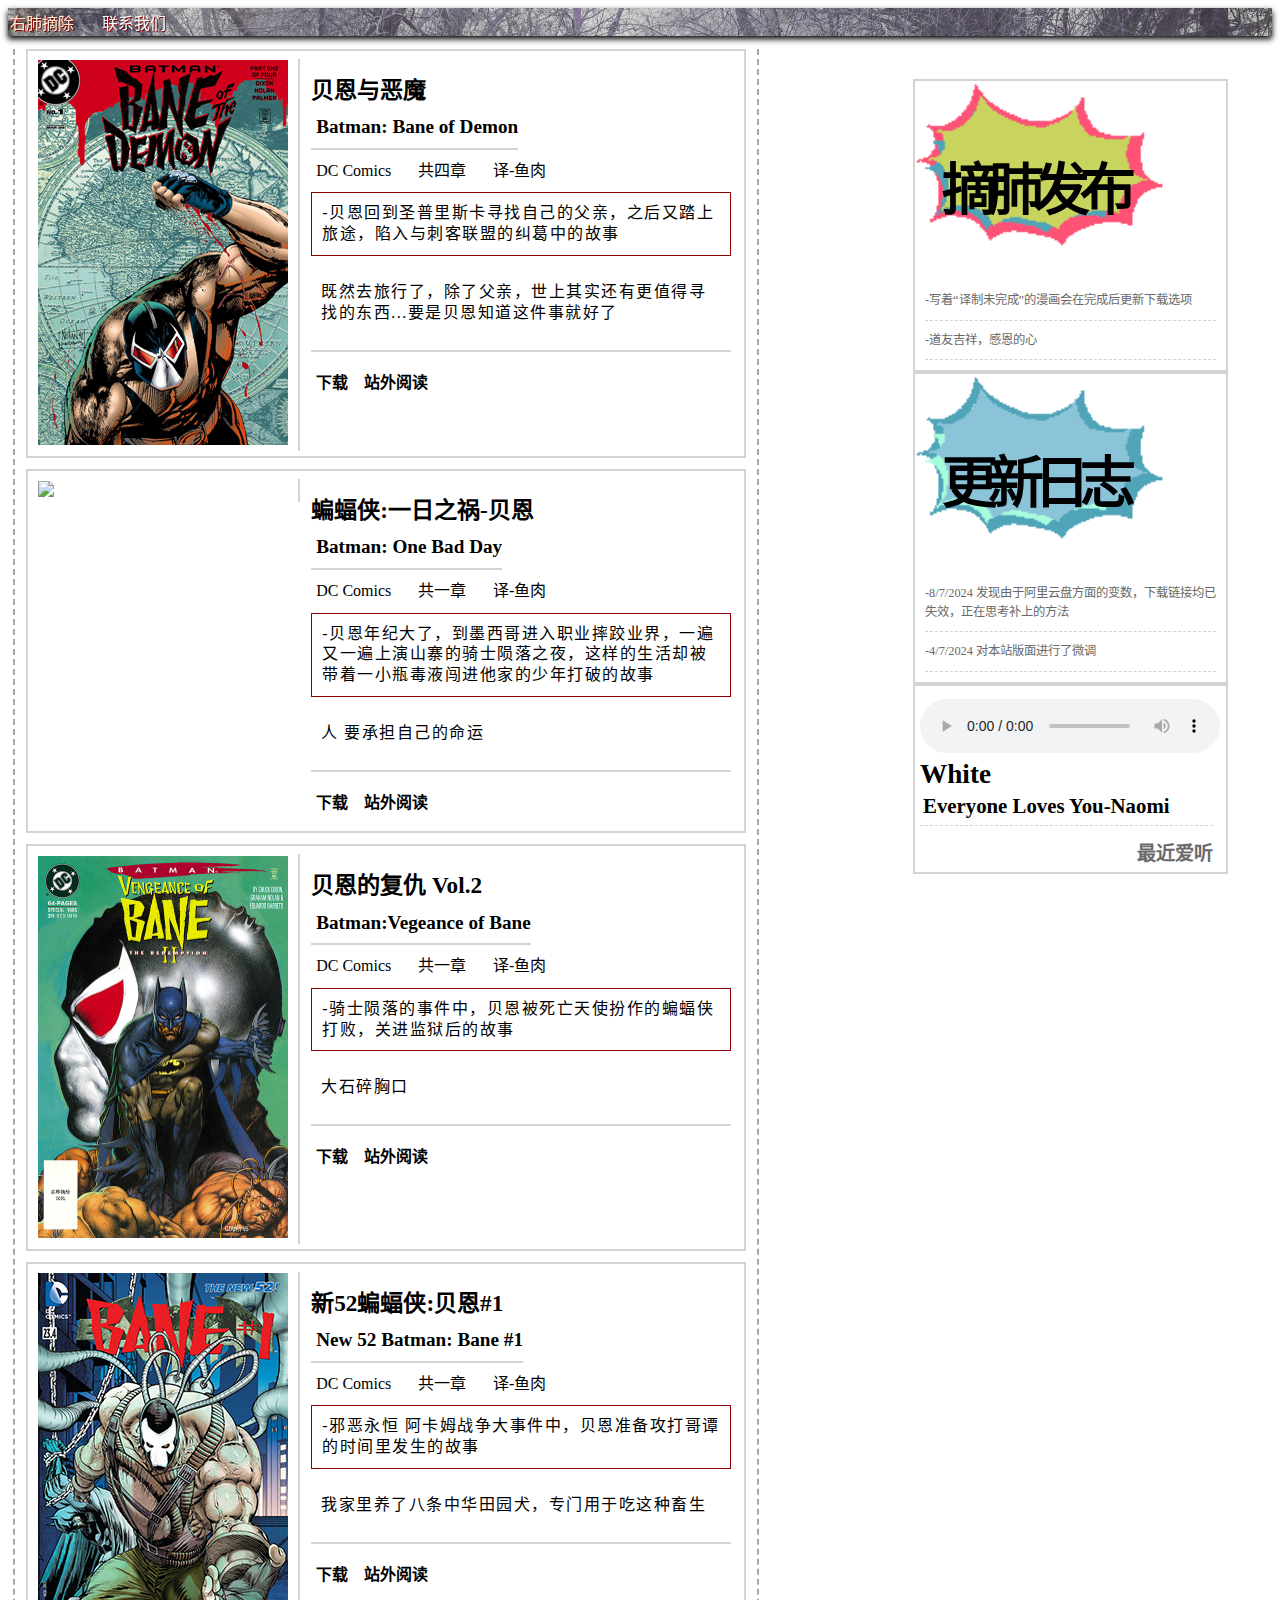
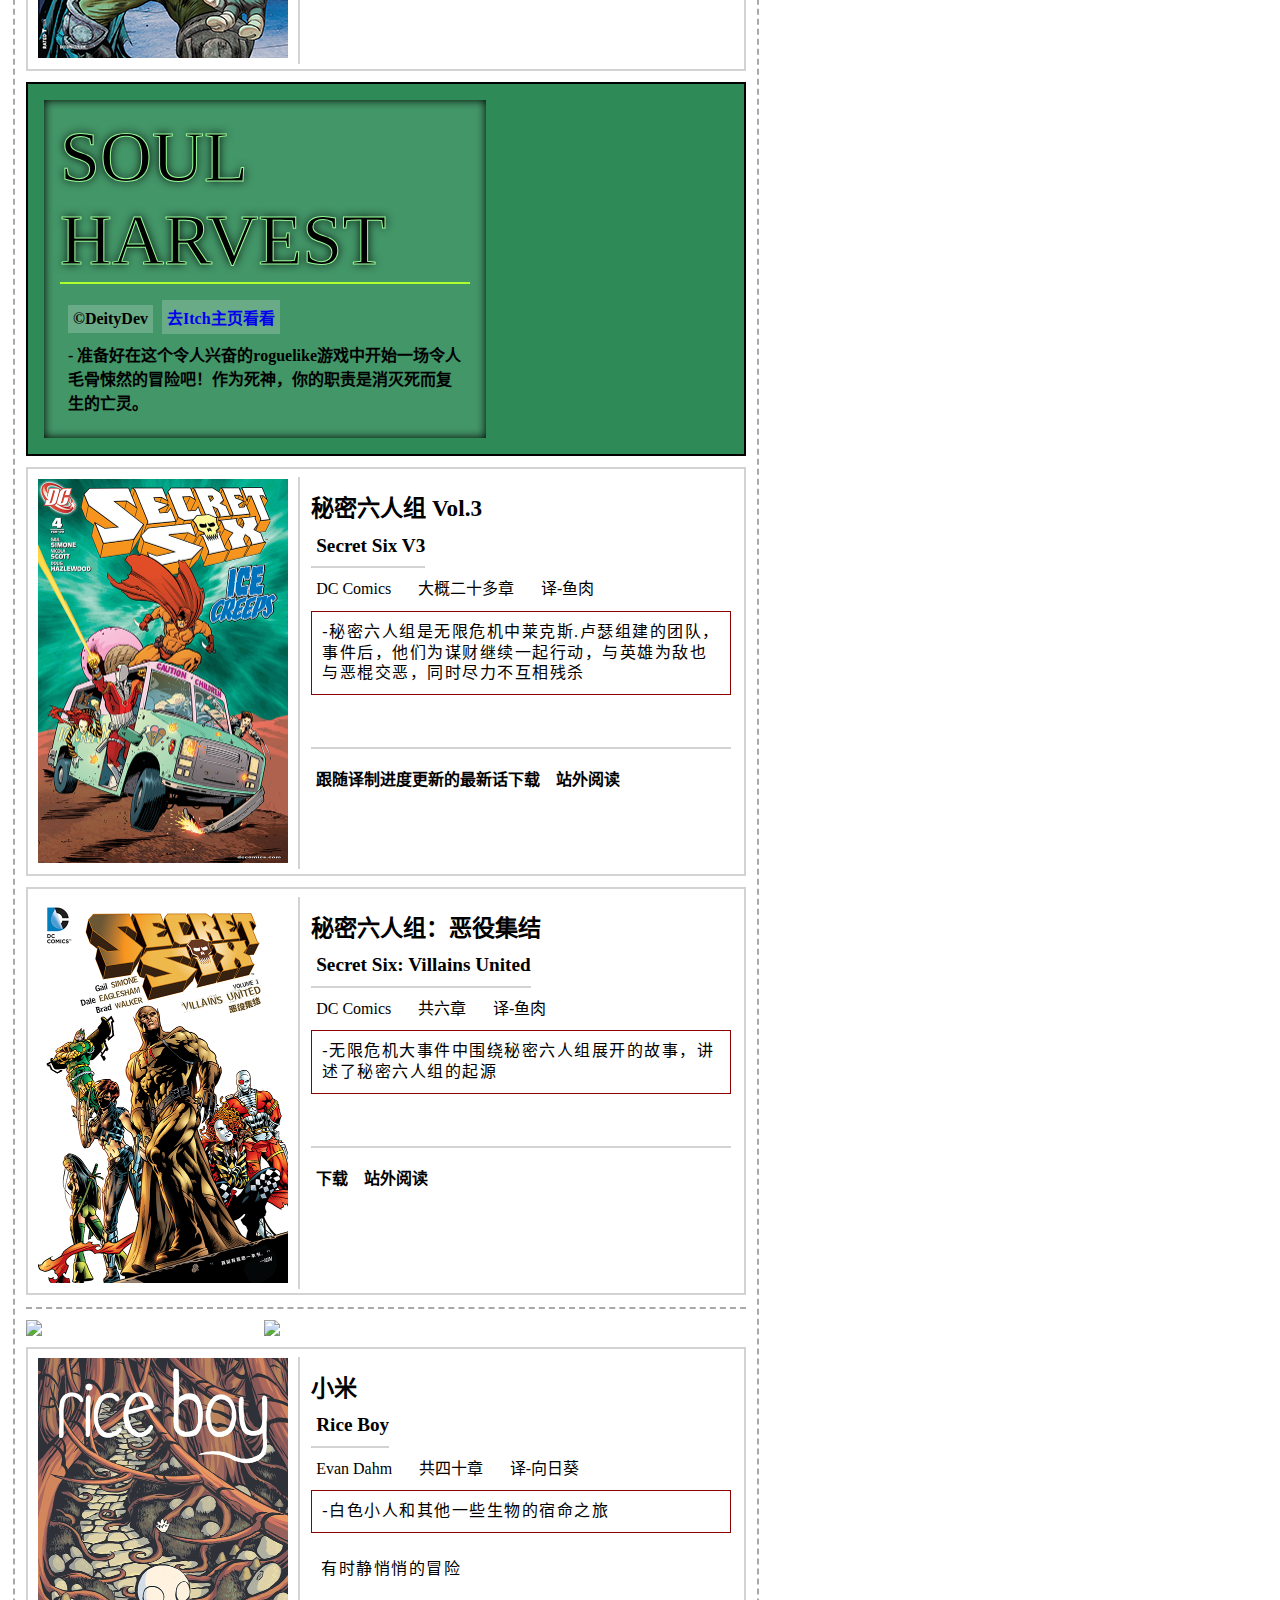
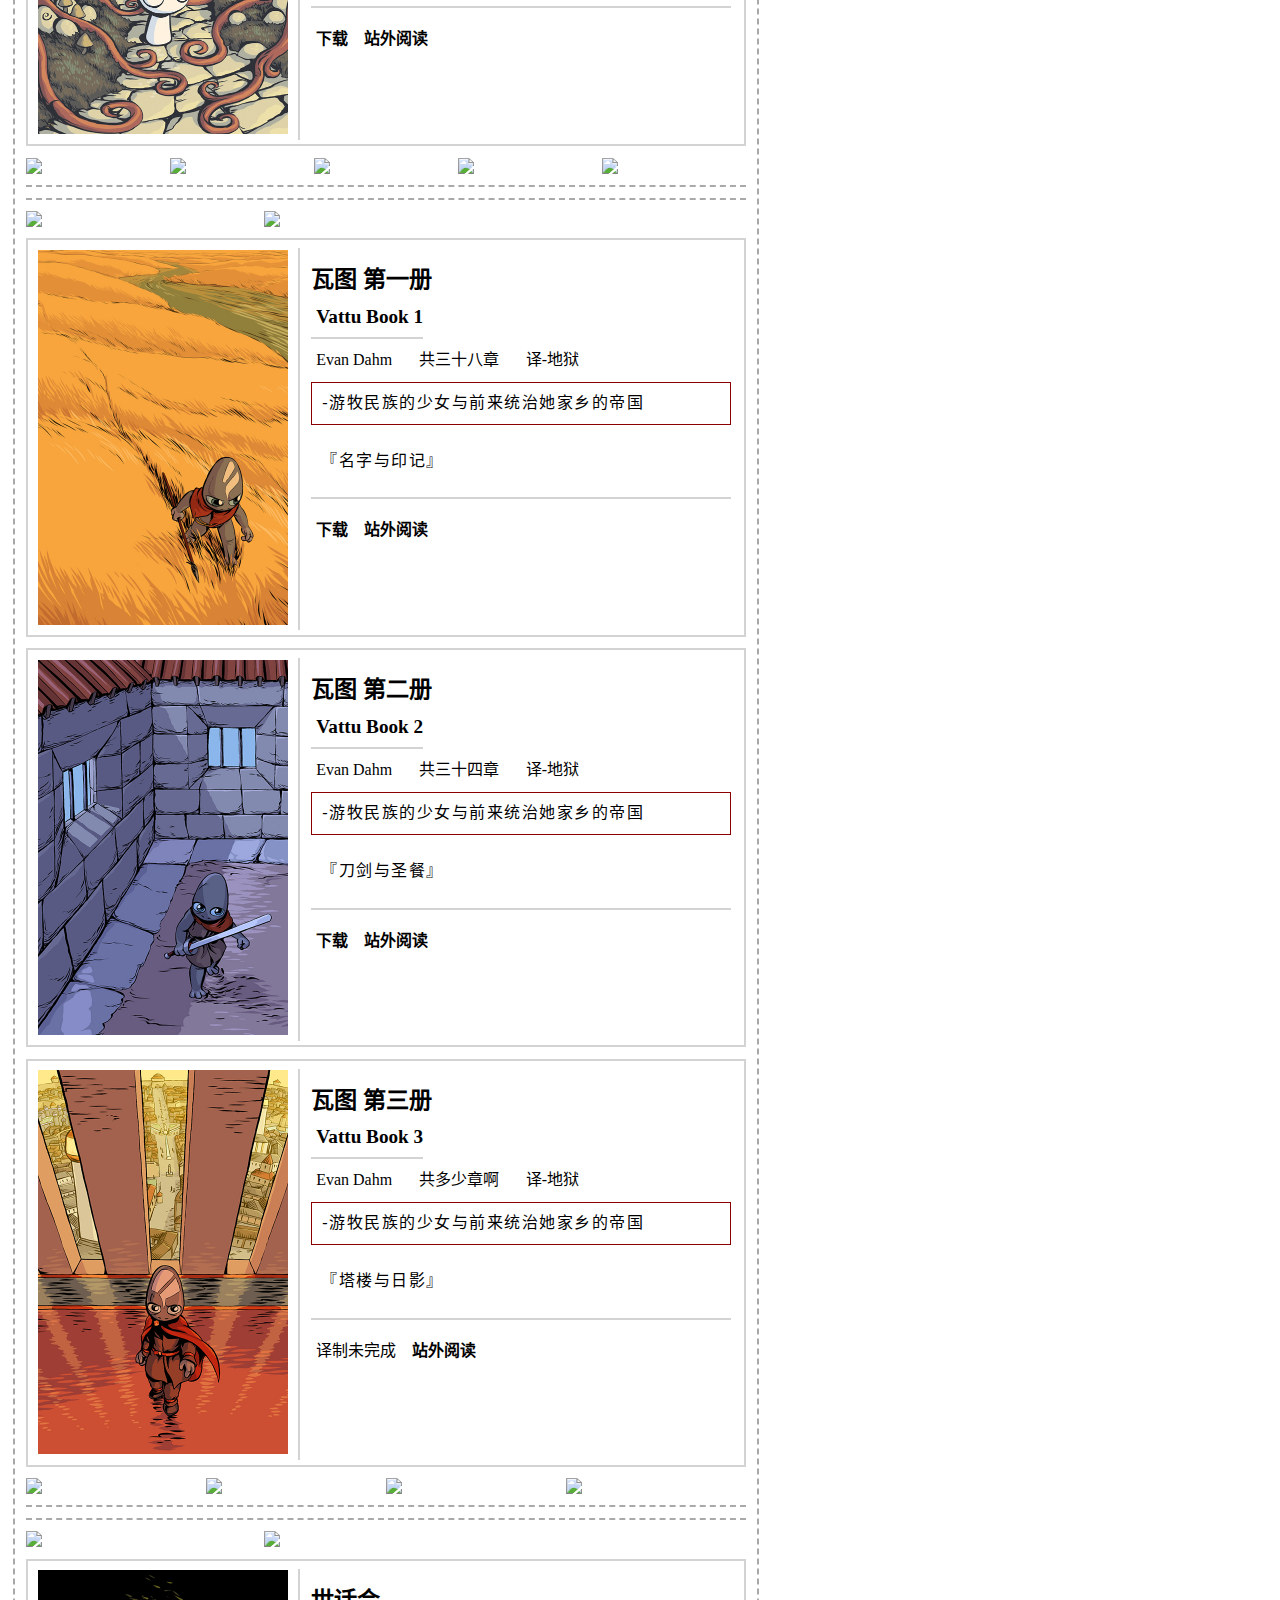
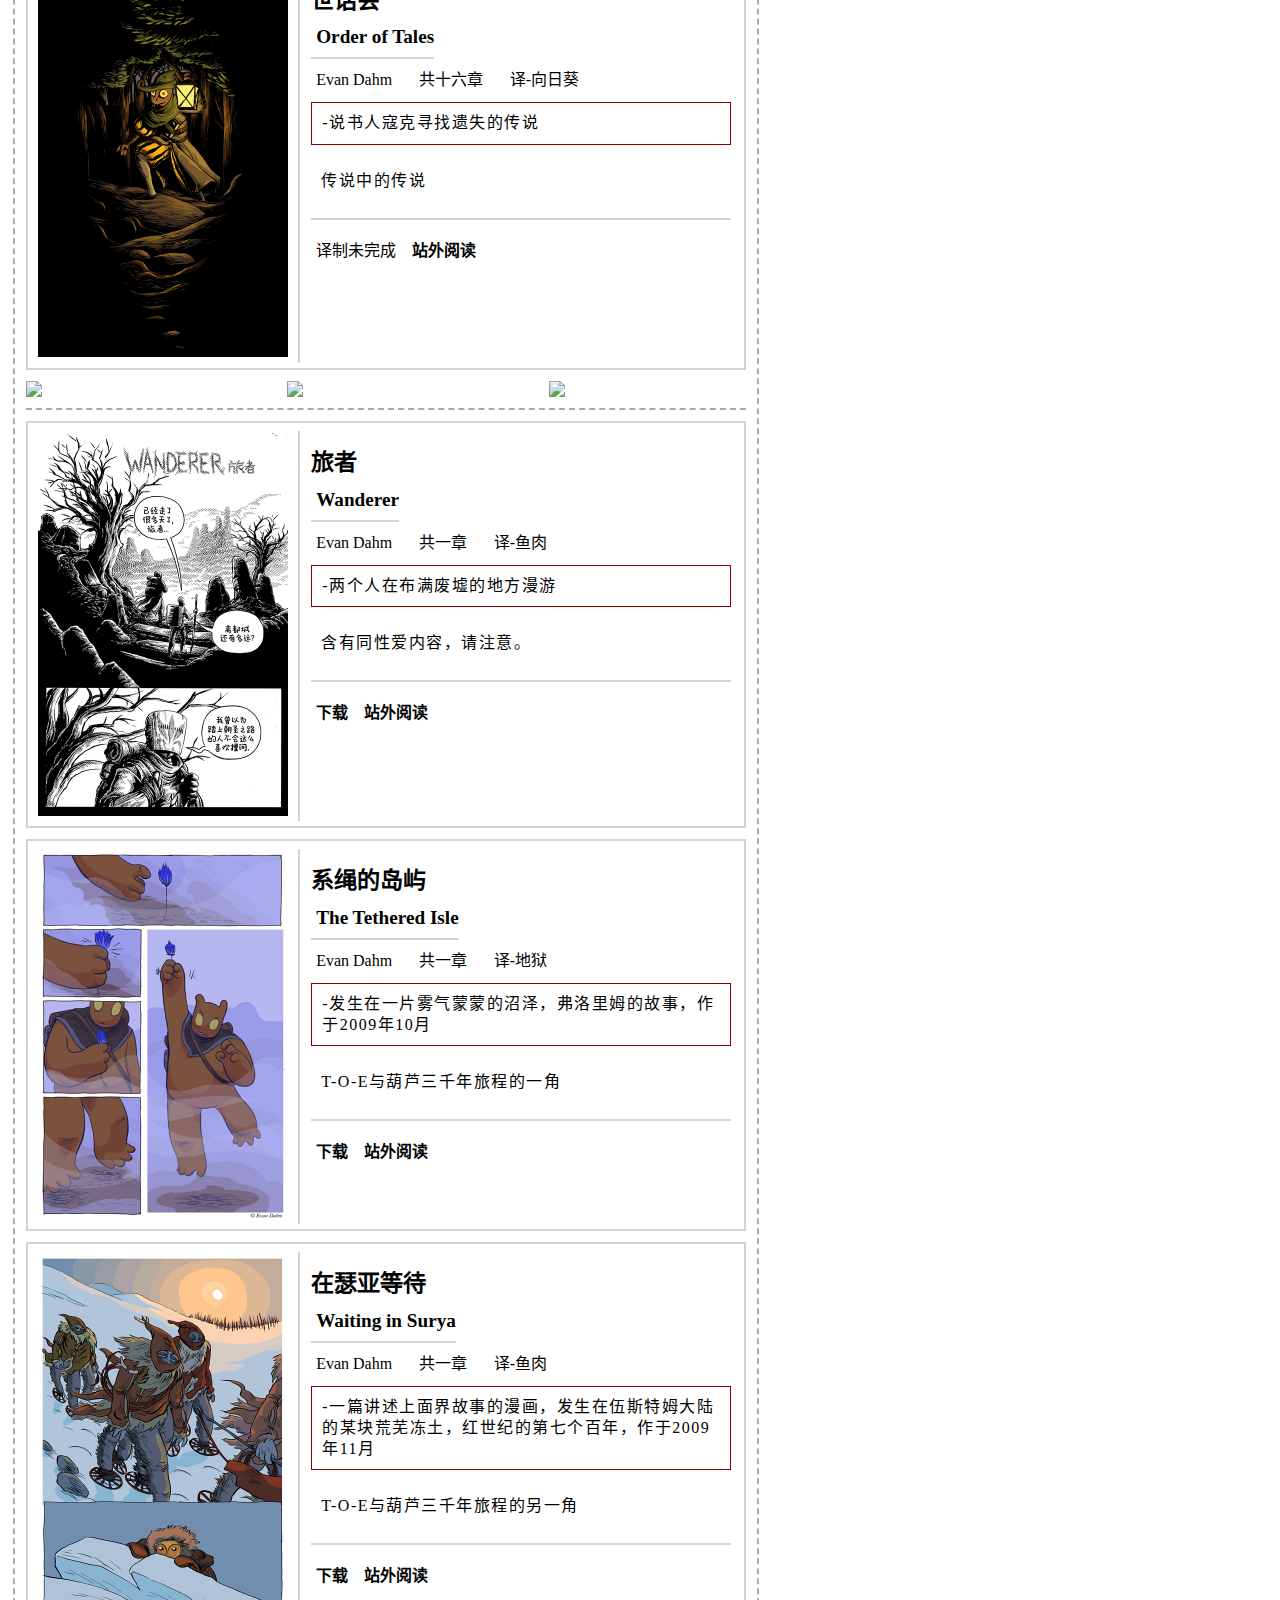
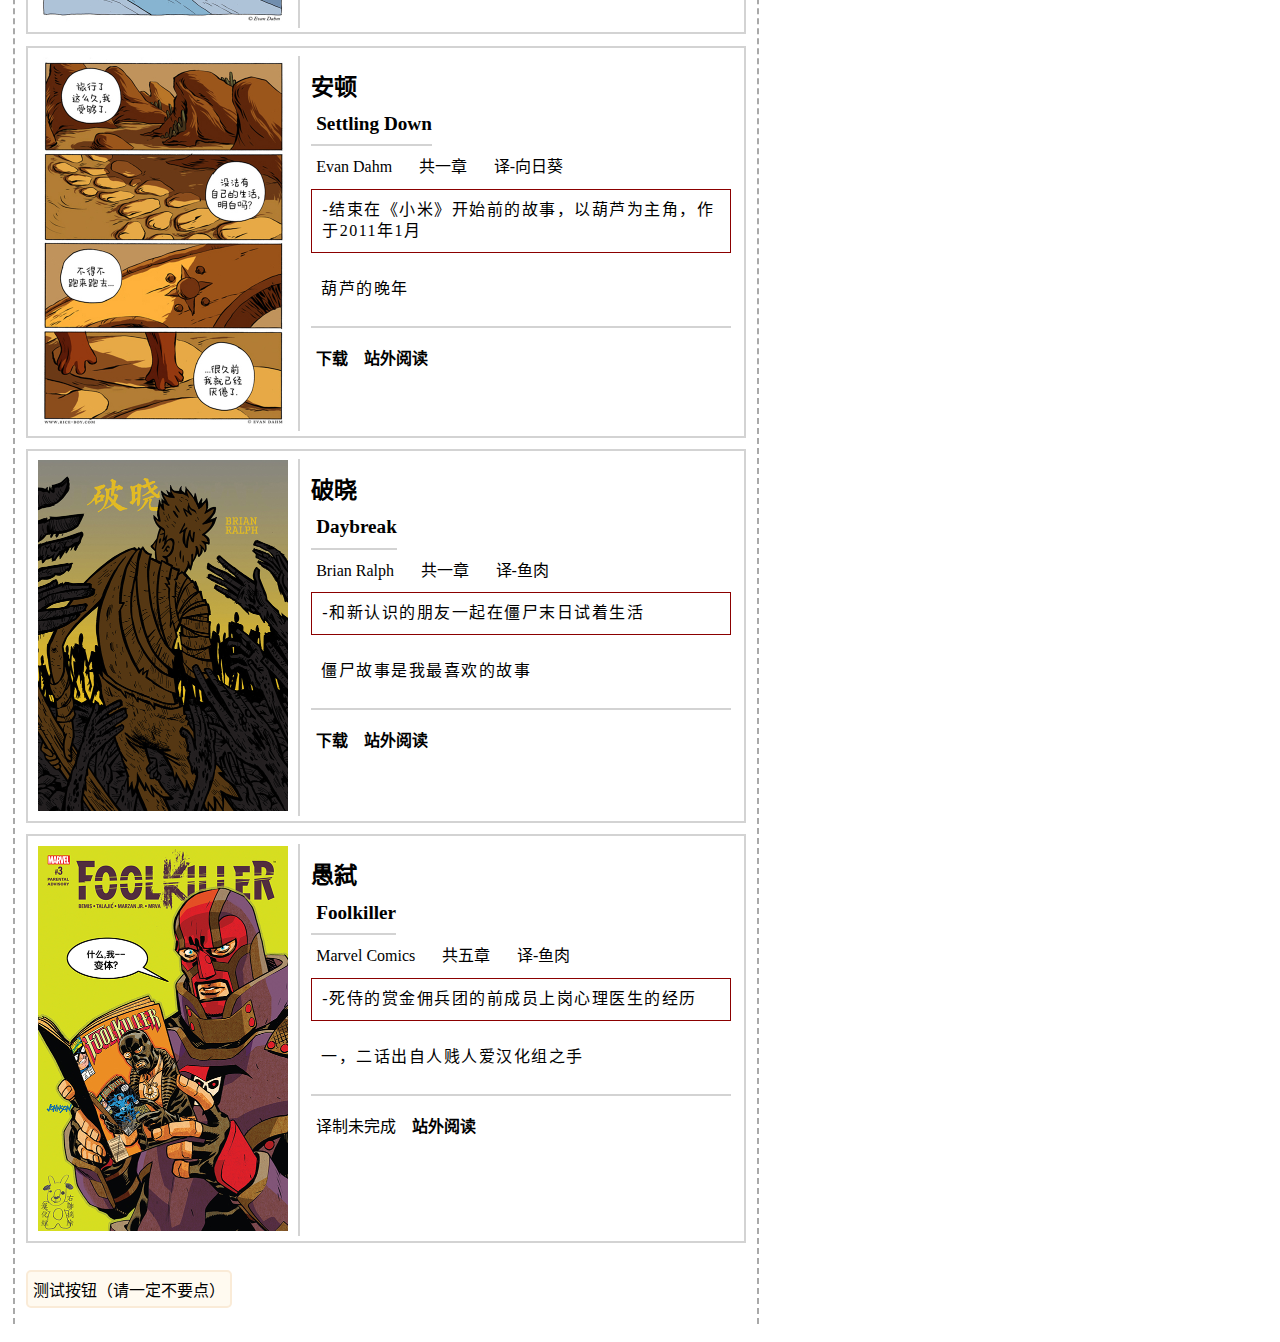
==== commit 59767c17: "added update log" ====
--- a/index.html
+++ b/index.html
@@ -636,6 +636,15 @@
 							<div>-道友吉祥，感恩的心</div>
 						</div>
 					</div>
+					<div class="news-container-2">
+						<div class="news-title">
+							更新日志
+						</div>
+						<div class="news-info">
+							<div>-8/7/2024 发现由于阿里云盘方面的变数，下载链接均已失效，正在思考补上的方法</div>
+							<div>-4/7/2024 对本站版面进行了微调</div>
+						</div>
+					</div>
 					<div class="activity-container">
 						<div class="activity-music">
 							<audio  controls loop
--- a/css/styles-2.css
+++ b/css/styles-2.css
@@ -215,6 +215,13 @@
 	border: solid lightgray 2px;
 	padding: 10px;
 }
+.news-container-2{
+	background-image: url(../media/img/装饰图片/2-news-title-background.png);
+	background-size: 80%;
+	background-repeat: no-repeat;
+	border: solid lightgray 2px;
+	padding: 10px;
+}
 .news-title{
 	font-family: 仿宋;
 	letter-spacing: -10px;
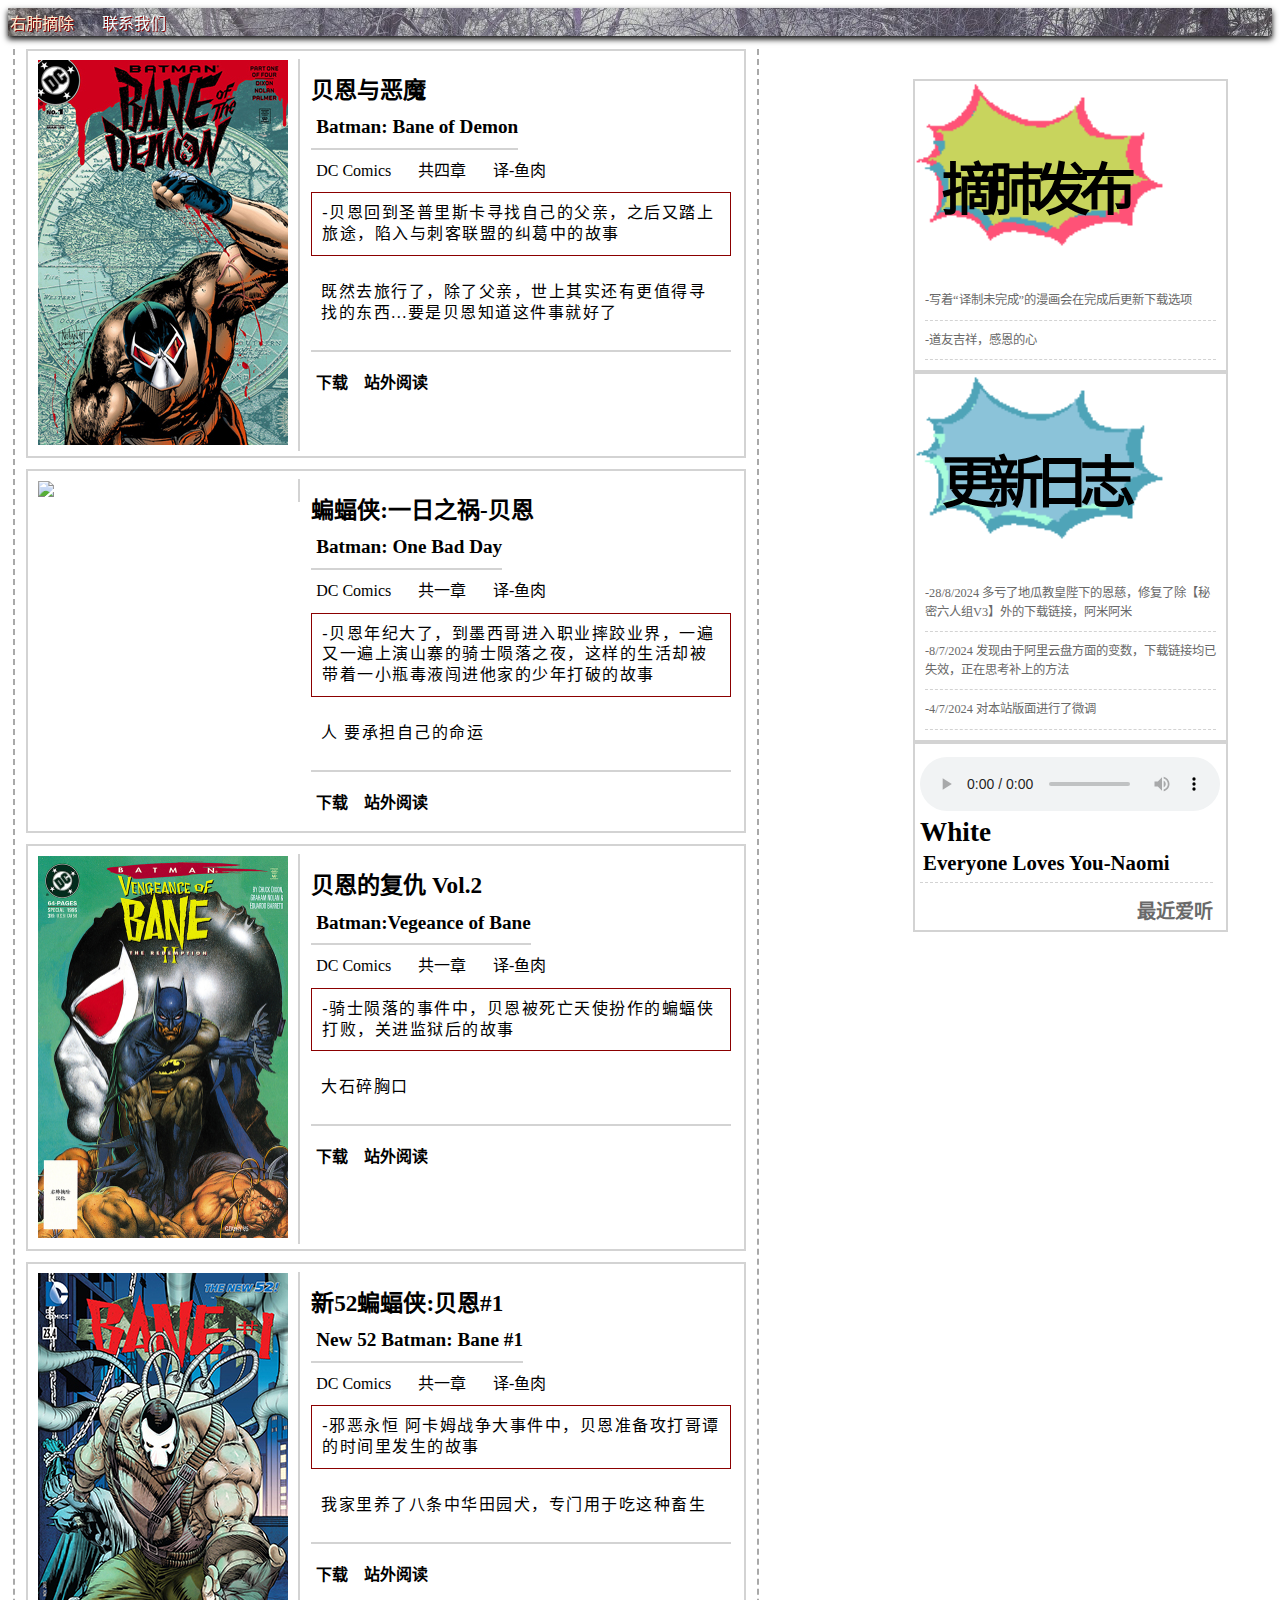
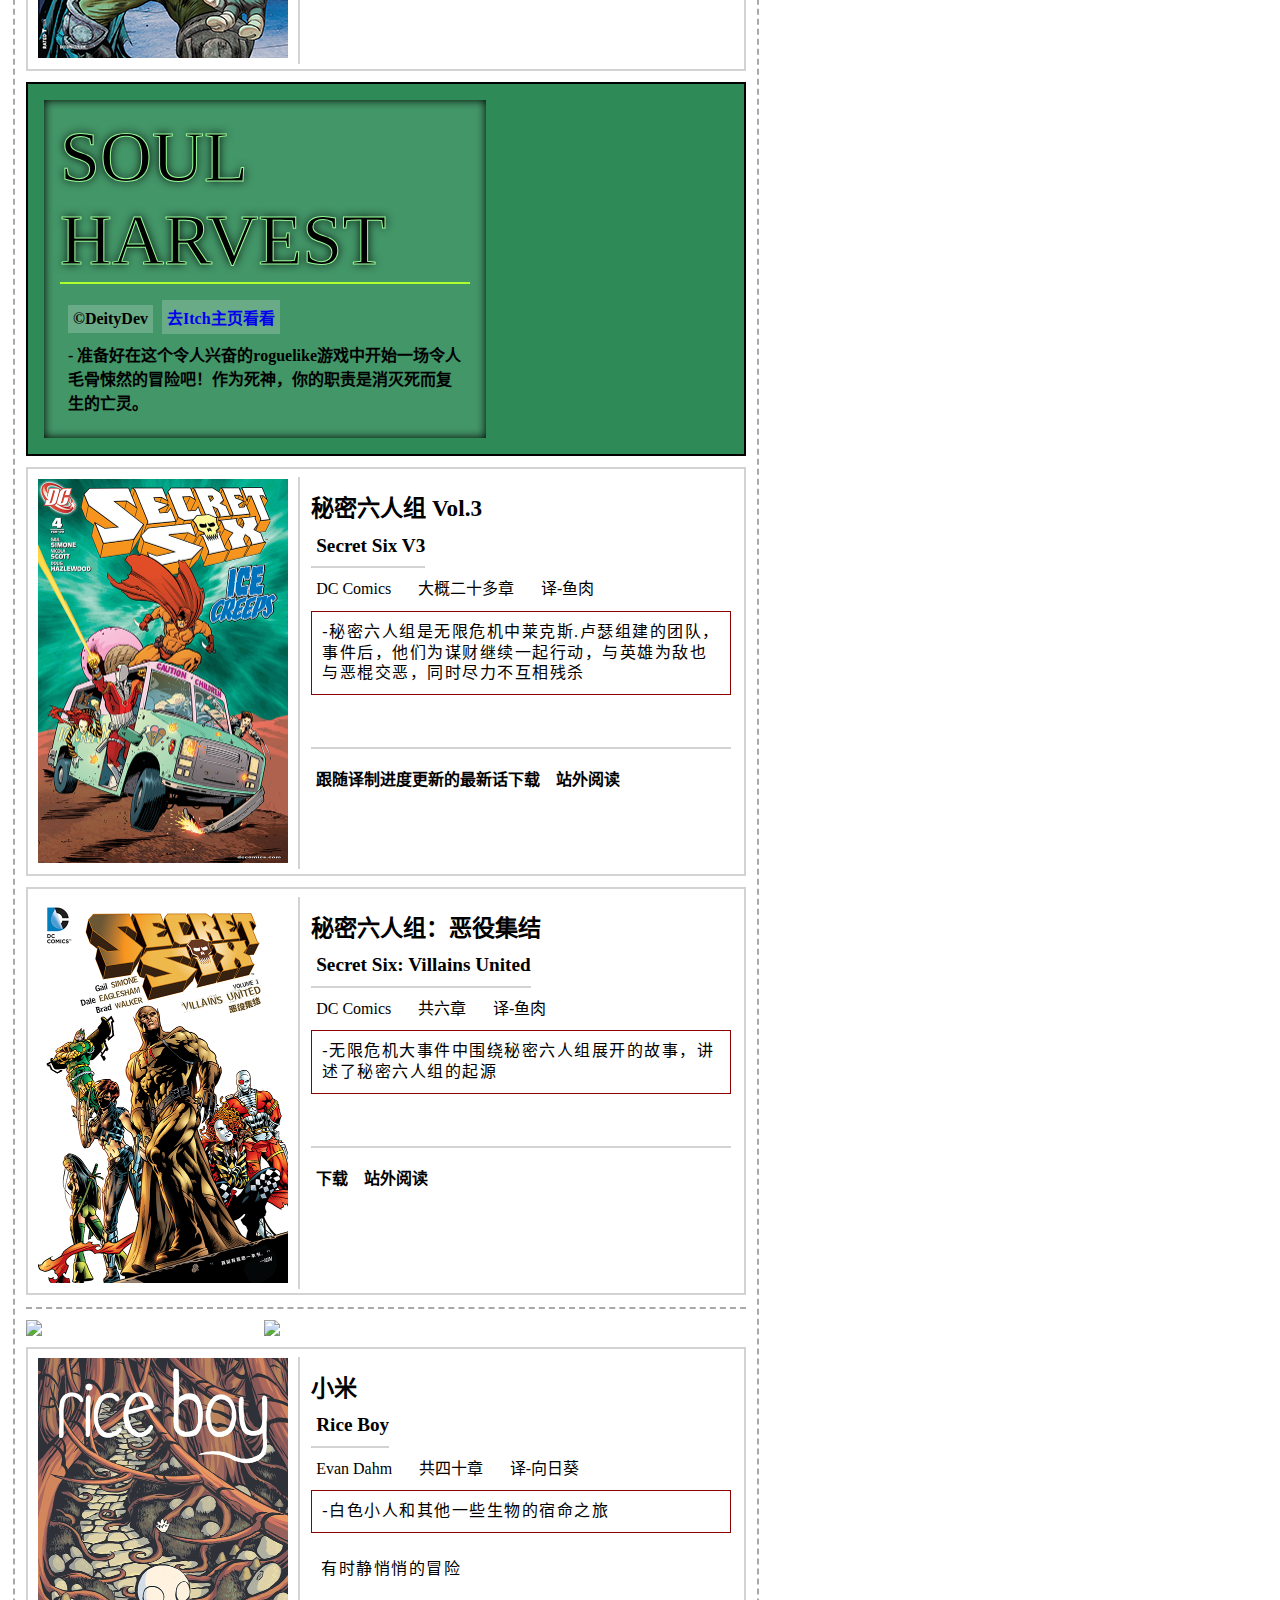
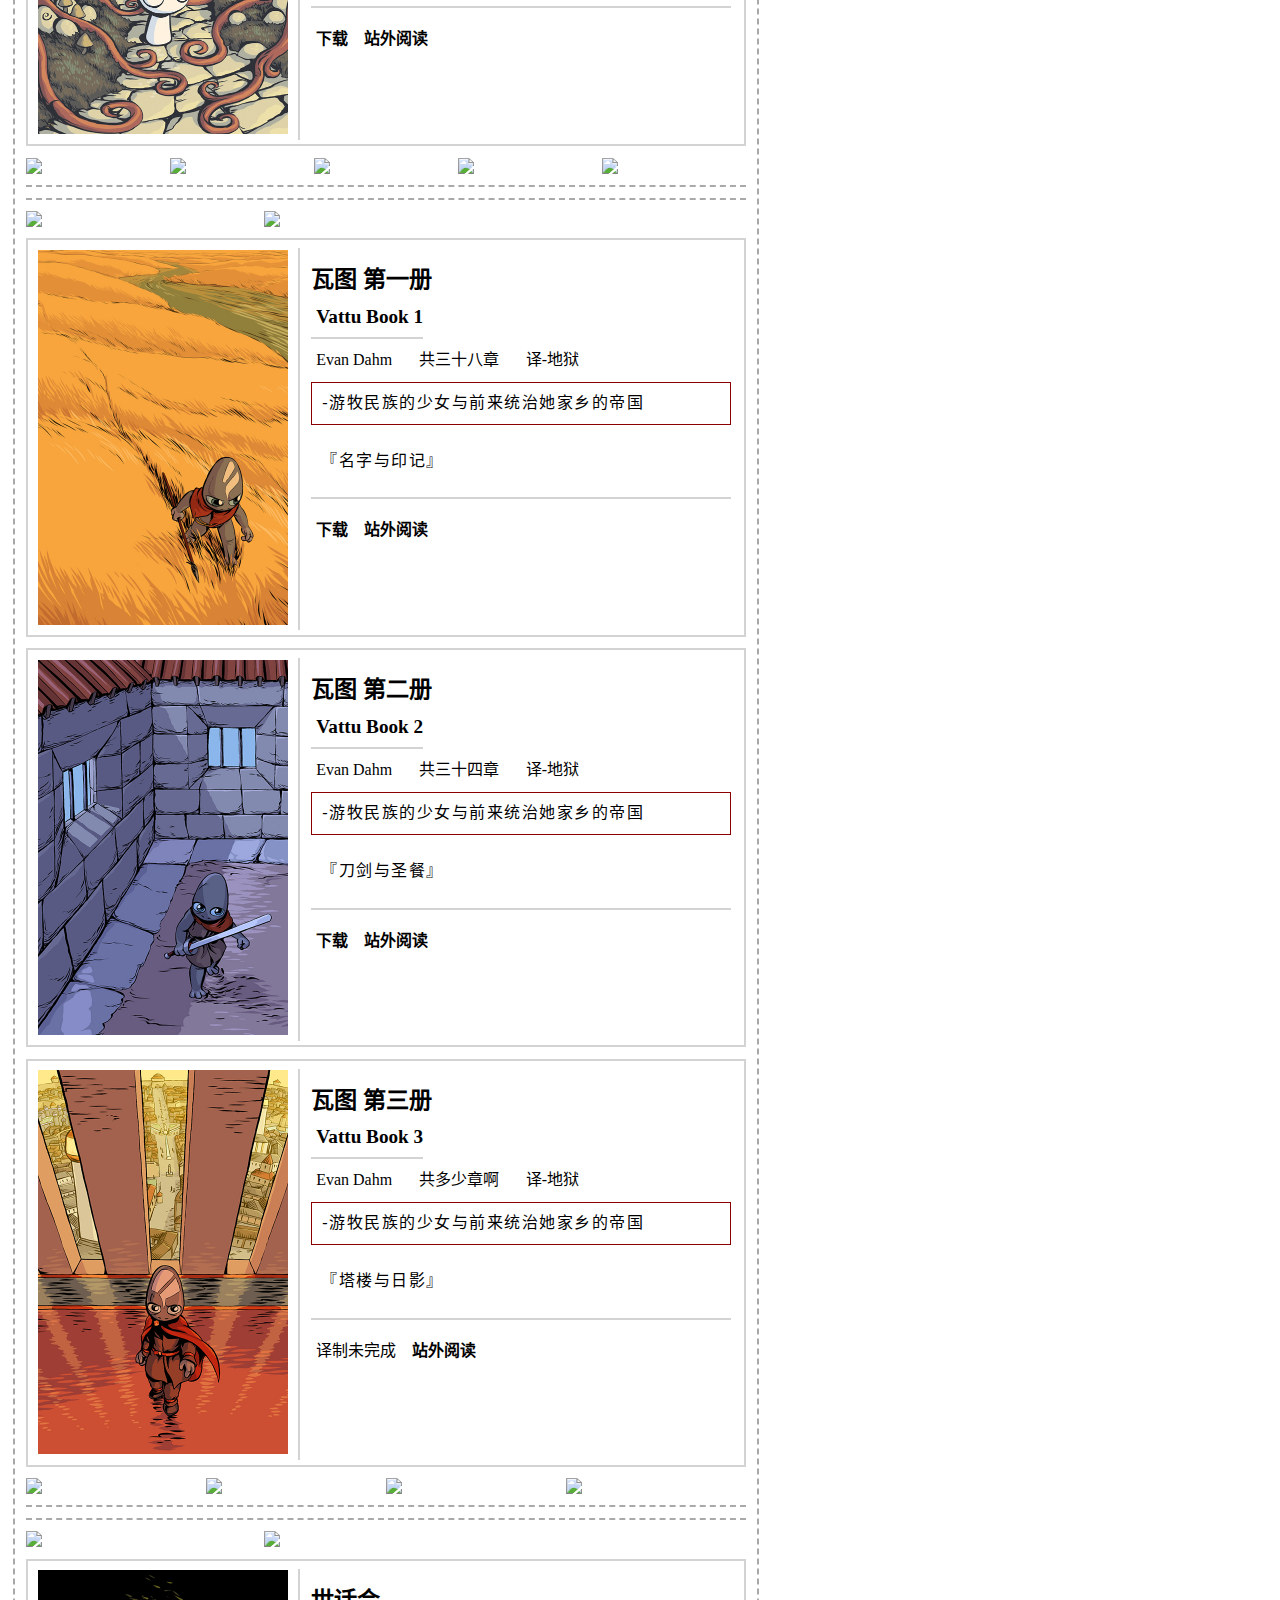
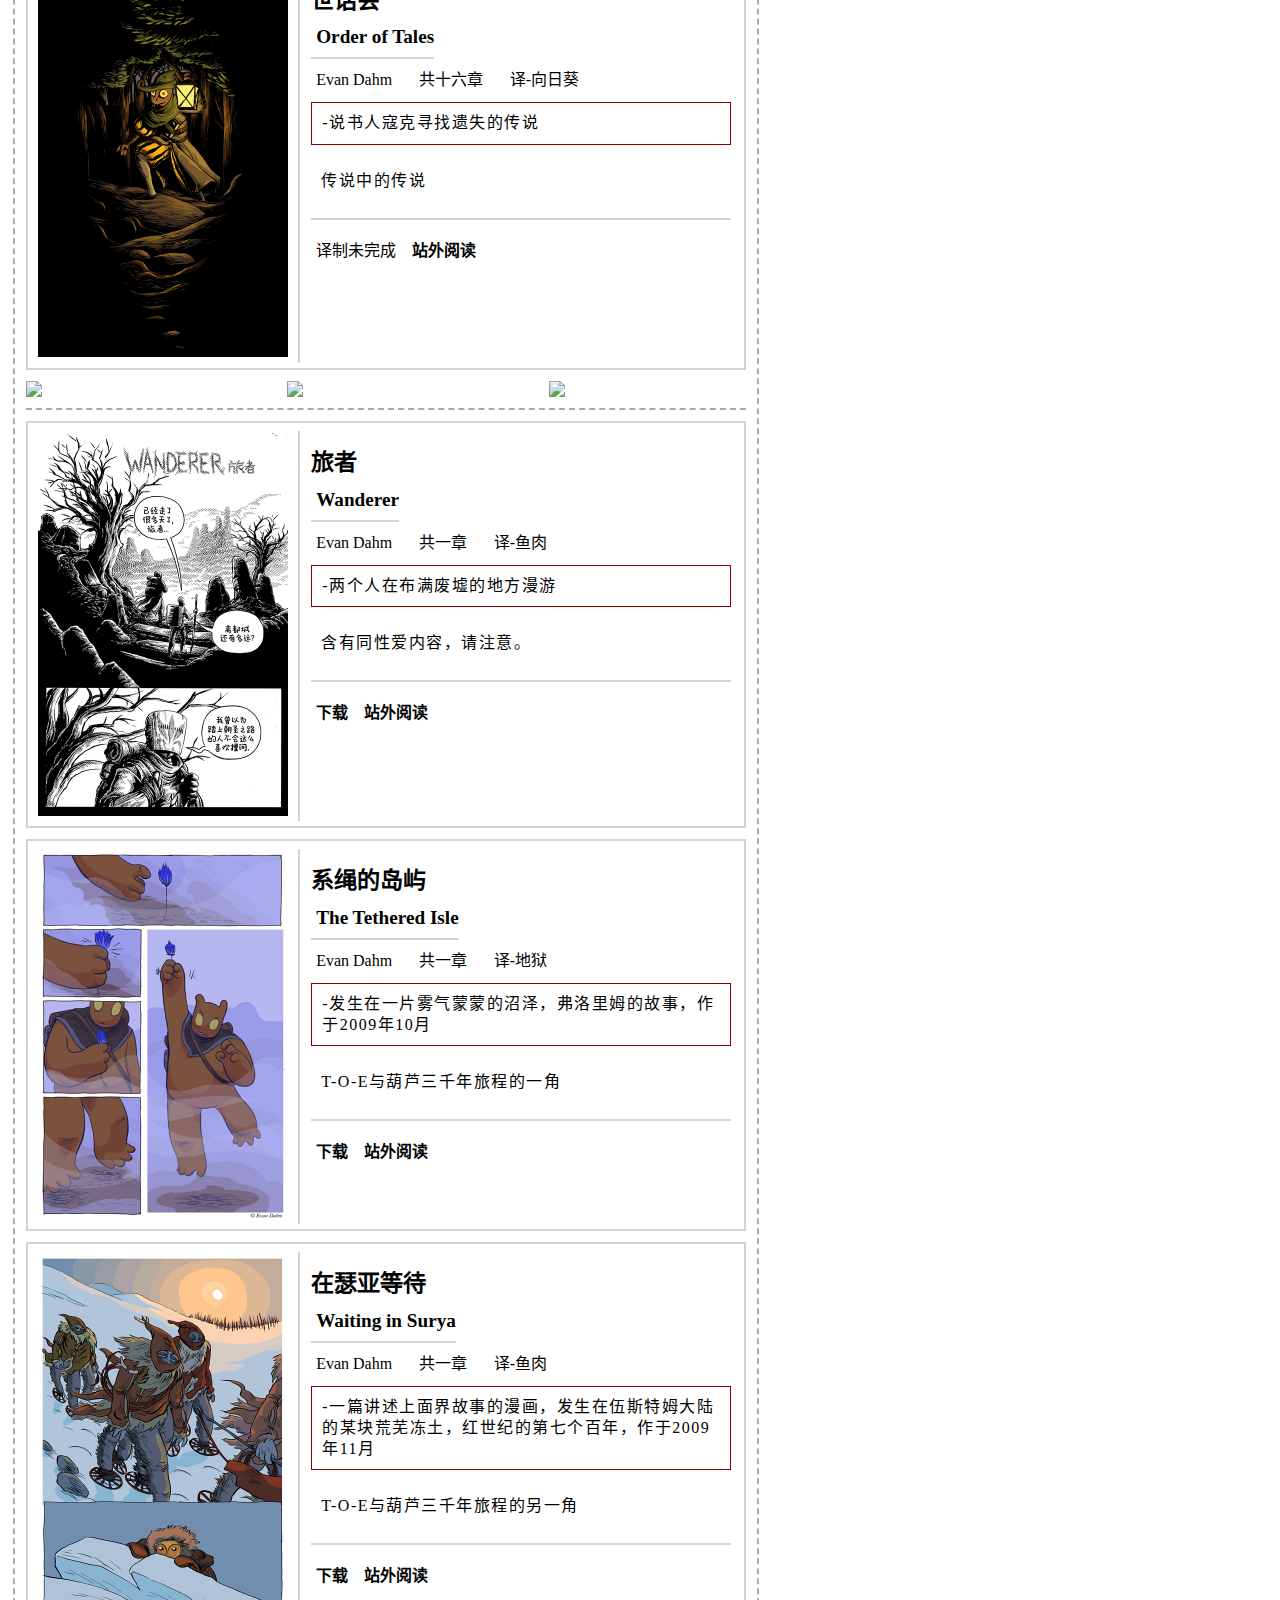
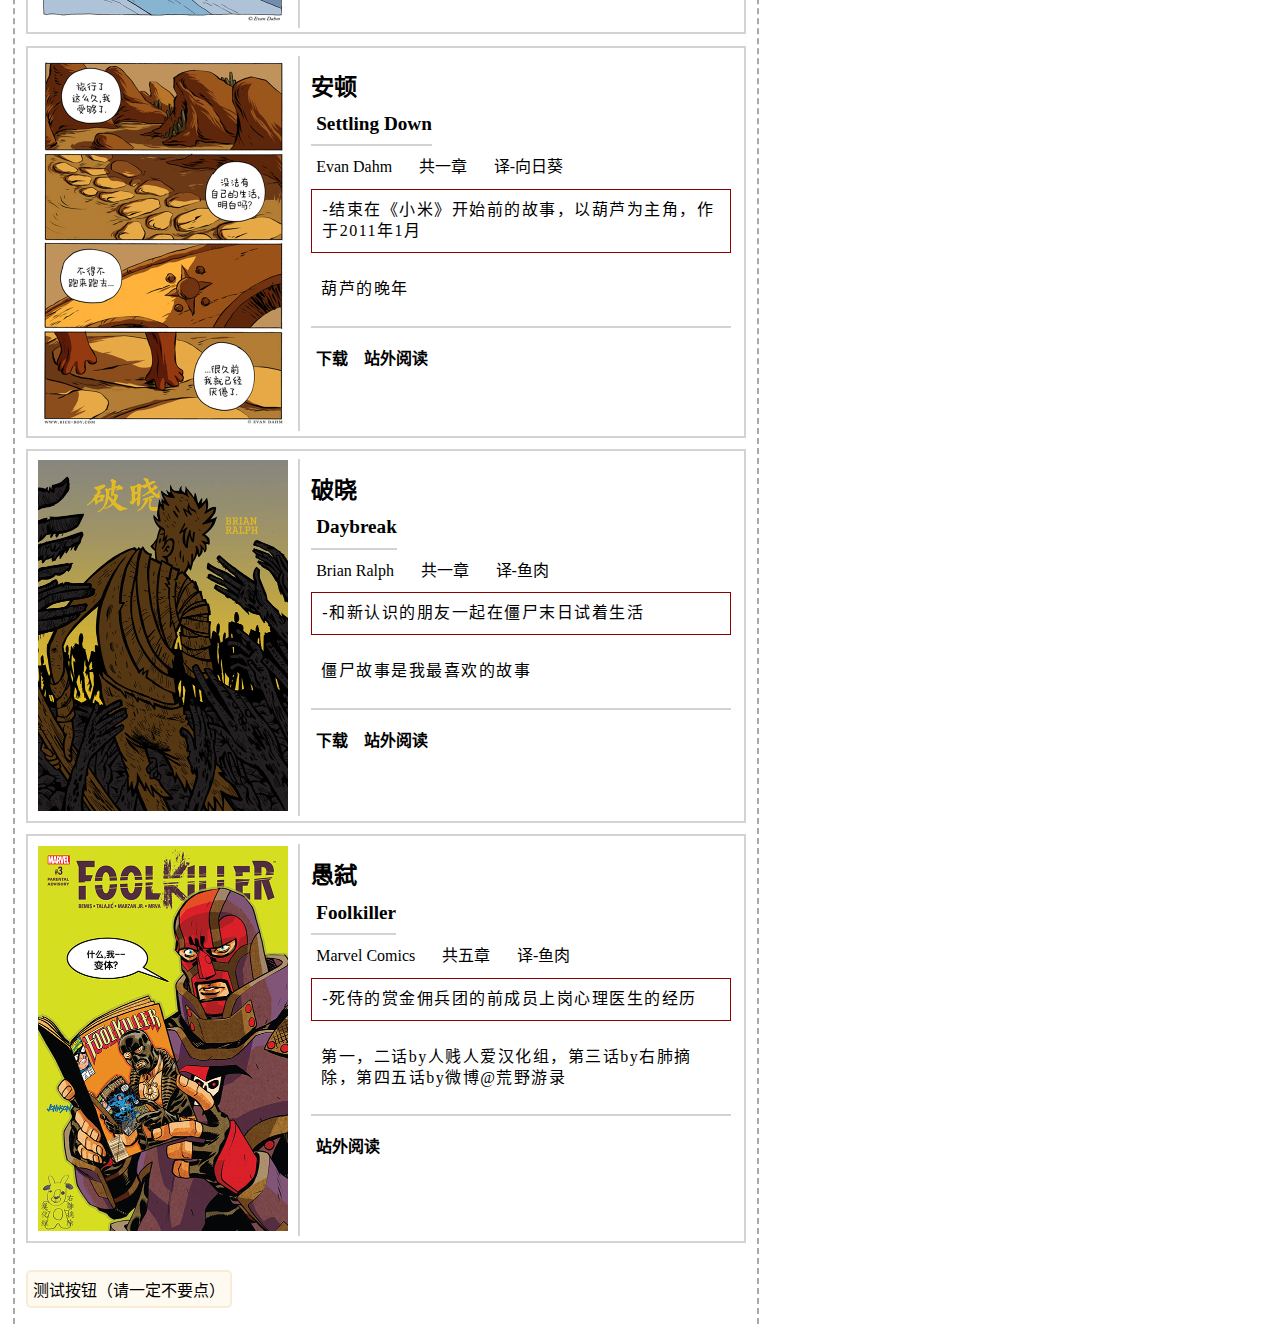
==== commit f5e205d2: "fixed download links with quark pan" ====
--- a/index.html
+++ b/index.html
@@ -44,7 +44,7 @@
 								<div class="comic-saying">既然去旅行了，除了父亲，世上其实还有更值得寻找的东西...要是贝恩知道这件事就好了</div>
 							</div>
 							<div class="comic-operator-container">
-								<a href="https://www.aliyundrive.com/s/3s6CET4G4P4">
+								<a href="https://pan.quark.cn/s/828271f4bb9e">
 									<div class="comic-download">下载</div>
 								</a>
 								<a href="https://manhua.dmzj.com/bianfuxiabeienyuemo">
@@ -71,7 +71,7 @@
 								<div class="comic-saying">人 要承担自己的命运</div>
 							</div>
 							<div class="comic-operator-container">
-								<a href="https://www.aliyundrive.com/s/Az8tR9T449o">
+								<a href="https://pan.quark.cn/s/7fd02a5a7d04">
 									<div class="comic-download">下载</div>
 								</a>
 								<a href="https://manhua.dmzj.com/bianfuxiabeienyuemo">
@@ -98,7 +98,7 @@
 								<div class="comic-saying">大石碎胸口</div>
 							</div>
 							<div class="comic-operator-container">
-								<a href="#">
+								<a href="https://pan.quark.cn/s/56dc8672d703">
 									<div class="comic-download">下载</div>
 								</a>
 								<a href="https://manhua.dmzj.com/bianfuxiaqishiyunluo">
@@ -125,7 +125,7 @@
 								<div class="comic-saying">我家里养了八条中华田园犬，专门用于吃这种畜生</div>
 							</div>
 							<div class="comic-operator-container">
-								<a href="https://www.aliyundrive.com/s/MkCghdMbFsq">
+								<a href="https://pan.quark.cn/s/3dd5c3e62d48">
 									<div class="comic-download">下载</div>
 								</a>
 								<a href="https://manhua.dmzj.com/bianfuxianew52">
@@ -204,7 +204,7 @@
 								<div class="comic-saying"></div>
 							</div>
 							<div class="comic-operator-container">
-								<a href="https://www.aliyundrive.com/s/Cbnmzv8Nook"> 
+								<a href="https://pan.quark.cn/s/864bf4e3ec96"> 
 									<div class="comic-download">下载</div>
 								</a> 
 								<a href="https://manhua.dmzj.com/mimiliurenzueyijijie">
@@ -237,7 +237,7 @@
 								<div class="comic-saying">有时静悄悄的冒险</div>
 							</div>
 							<div class="comic-operator-container">
-								<a href="https://www.aliyundrive.com/s/qc3pVP1EFpa">
+								<a href="https://pan.quark.cn/s/a484bdf6fd5c">
 									<div class="comic-download">下载</div>
 								</a>
 								<a href="https://manhua.dmzj.com/xiaomi">
@@ -287,7 +287,7 @@
 								<div class="comic-saying">『名字与印记』</div>
 							</div>
 							<div class="comic-operator-container">
-								<a href="https://www.aliyundrive.com/s/CNeS2yPJa6q">
+								<a href="https://pan.quark.cn/s/a6c296fff7c5">
 									<div class="comic-download">下载</div>
 								</a>
 								<a href="https://manhua.dmzj.com/watu">
@@ -314,7 +314,7 @@
 								<div class="comic-saying">『刀剑与圣餐』</div>
 							</div>
 							<div class="comic-operator-container">
-								<a href="https://www.aliyundrive.com/s/yLce6NvZv9G">
+								<a href="https://pan.quark.cn/s/384cb6225e91">
 									<div class="comic-download">下载</div>
 								</a>
 								<a href="https://manhua.dmzj.com/watu">
@@ -428,7 +428,7 @@
 								<div class="comic-saying">含有同性爱内容，请注意。</div>
 							</div>
 							<div class="comic-operator-container">
-								<a href="https://www.aliyundrive.com/s/hqojTB84To2">
+								<a href="https://pan.quark.cn/s/cdd0ea0e728d">
 									<div class="comic-download">下载</div>
 								</a>
 								<a href="https://manhua.dmzj.com/lvzhe/">
@@ -455,7 +455,7 @@
 								<div class="comic-saying">T-O-E与葫芦三千年旅程的一角</div>
 							</div>
 							<div class="comic-operator-container">
-								<a href="https://www.aliyundrive.com/s/xZ7Jmxnw4Ko">
+								<a href="https://pan.quark.cn/s/15f5b444c836">
 									<div class="comic-download">下载</div>
 								</a>
 								<a href="https://manhua.dmzj.com/jishengdedaoyu/">
@@ -482,7 +482,7 @@
 								<div class="comic-saying">T-O-E与葫芦三千年旅程的另一角</div>
 							</div>
 							<div class="comic-operator-container">
-								<a href="https://www.aliyundrive.com/s/QL5RnDMwT39">
+								<a href="https://pan.quark.cn/s/caff01409c92">
 									<div class="comic-download">下载</div>
 								</a>
 								<a href="https://manhua.dmzj.com/zaiyasedengdai/">
@@ -509,7 +509,7 @@
 								<div class="comic-saying">葫芦的晚年</div>
 							</div>
 							<div class="comic-operator-container">
-								<a href="https://www.aliyundrive.com/s/ejG5eWLwo7f">
+								<a href="https://pan.quark.cn/s/e8fc4a2e140b">
 									<div class="comic-download">下载</div>
 								</a>
 								<a href="https://manhua.dmzj.com/andun/">
@@ -536,7 +536,7 @@
 								<div class="comic-saying">僵尸故事是我最喜欢的故事</div>
 							</div>
 							<div class="comic-operator-container">
-								<a href="https://www.aliyundrive.com/s/yrGFZ3jVkUB">
+								<a href="https://pan.quark.cn/s/1fbbe3f3af72">
 									<div class="comic-download">下载</div>
 								</a>
 								<a href="https://manhua.dmzj.com/poxiaodaybreak">
@@ -560,12 +560,12 @@
 								<div class="comic-chapters">共五章</div>
 								<div class="comic-translator">译-鱼肉</div>
 								<div class="comic-discription">-死侍的赏金佣兵团的前成员上岗心理医生的经历</div>
-								<div class="comic-saying">一，二话出自人贱人爱汉化组之手</div>
-							</div>
-							<div class="comic-operator-container">
-								<!-- <a href="https://www.aliyundrive.com/s/CNeS2yPJa6q"> -->
+								<div class="comic-saying">第一，二话by人贱人爱汉化组，第三话by右肺摘除，第四五话by微博@荒野游录</div>
+							</div>
+							<div class="comic-operator-container">
+								<!-- <a href="https://www.aliyundrive.com/s/CNeS2yPJa6q">
 									<div class="comic-download">译制未完成</div>
-								<!-- </a> -->
+								</a> -->
 								<a href="https://manhua.dmzj.com/yushi">
 									<div class="comic-read">站外阅读</div>
 								</a>
@@ -641,6 +641,7 @@
 							更新日志
 						</div>
 						<div class="news-info">
+							<div>-28/8/2024 多亏了地瓜教皇陛下的恩慈，修复了除【秘密六人组V3】外的下载链接，阿米阿米</div>
 							<div>-8/7/2024 发现由于阿里云盘方面的变数，下载链接均已失效，正在思考补上的方法</div>
 							<div>-4/7/2024 对本站版面进行了微调</div>
 						</div>
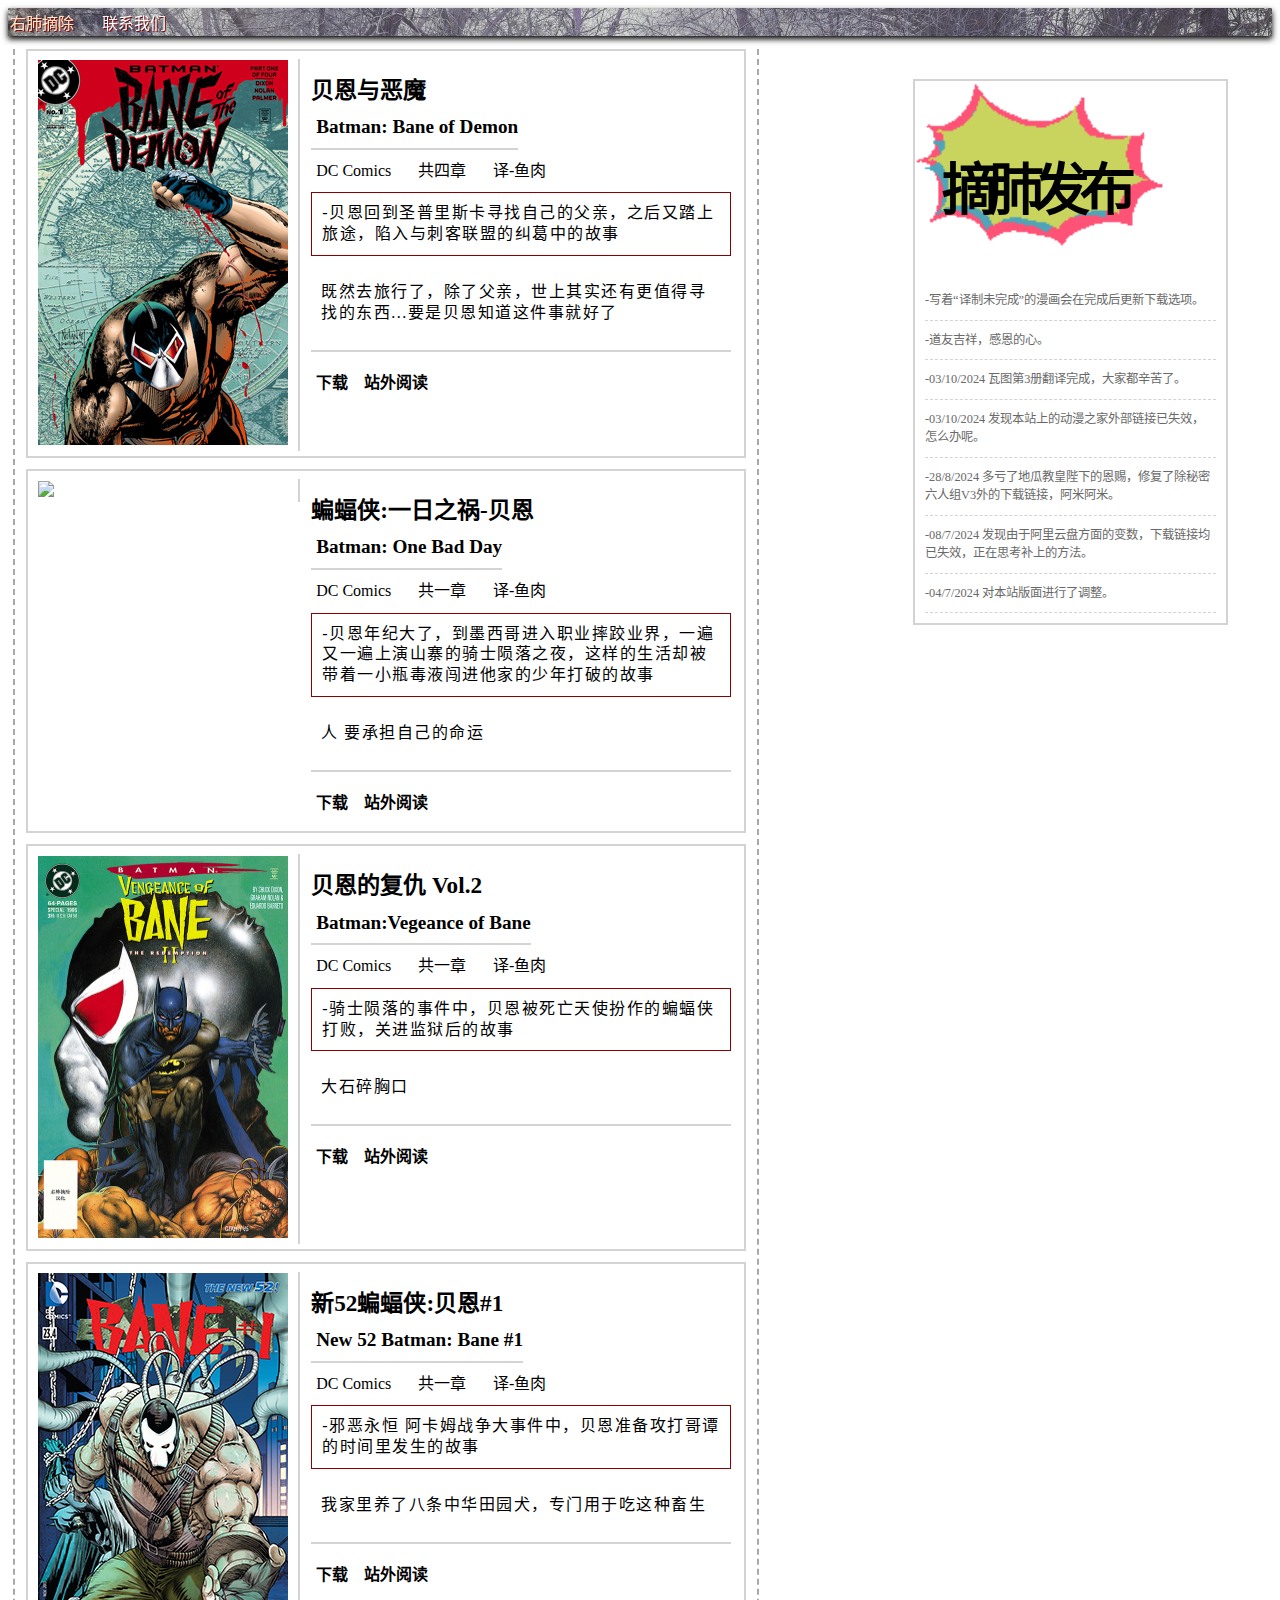
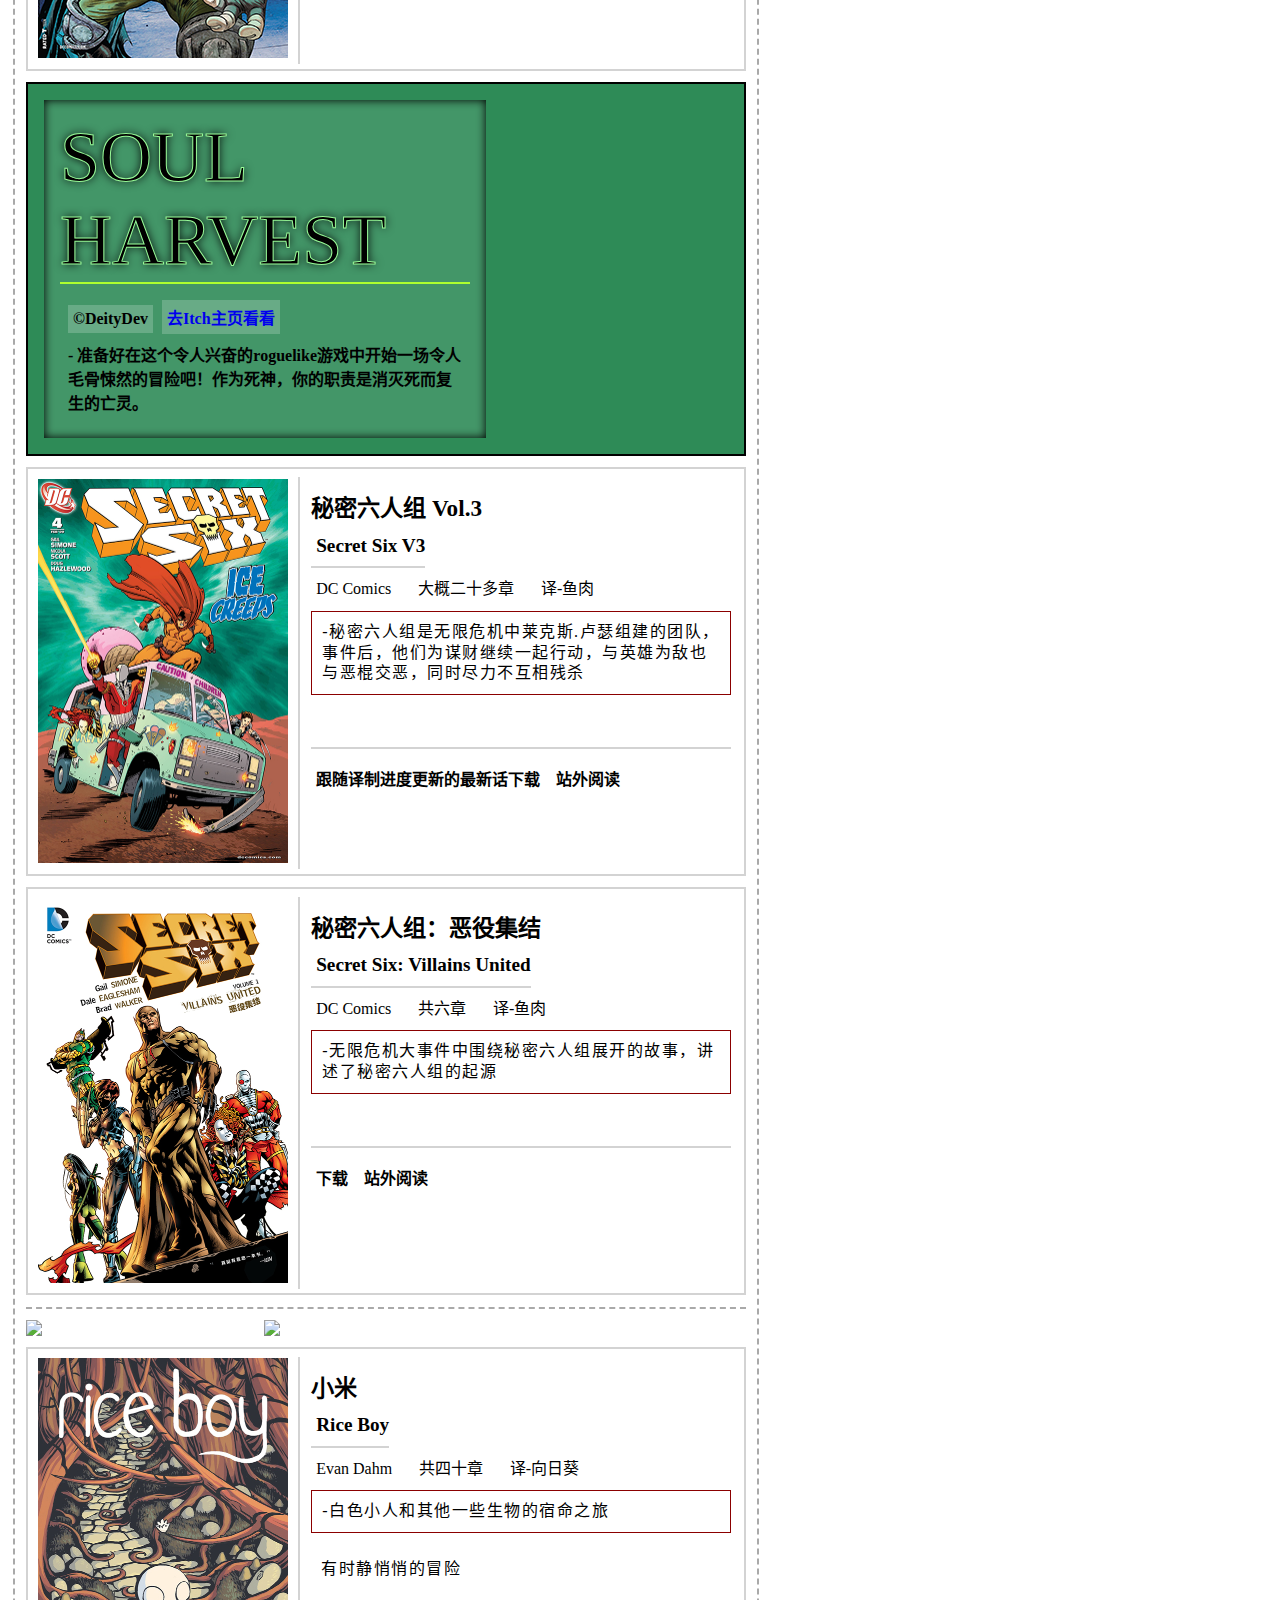
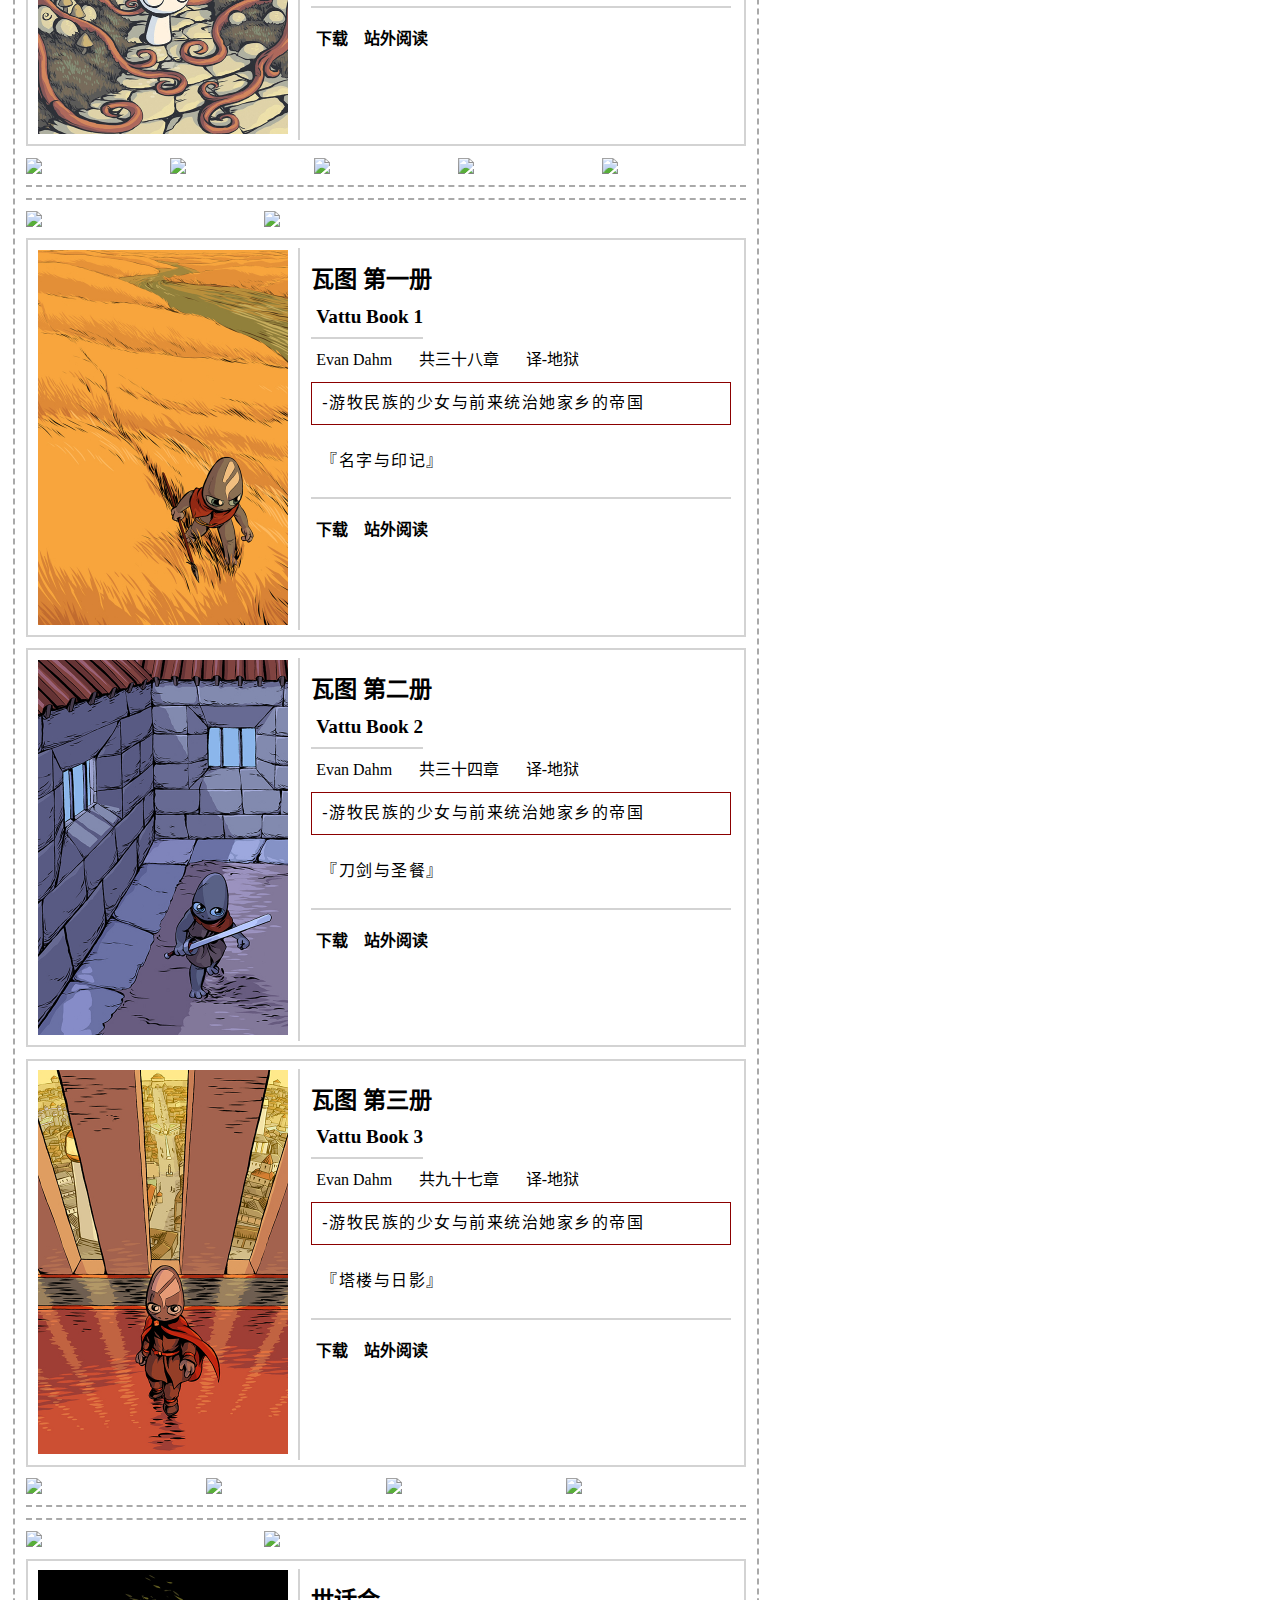
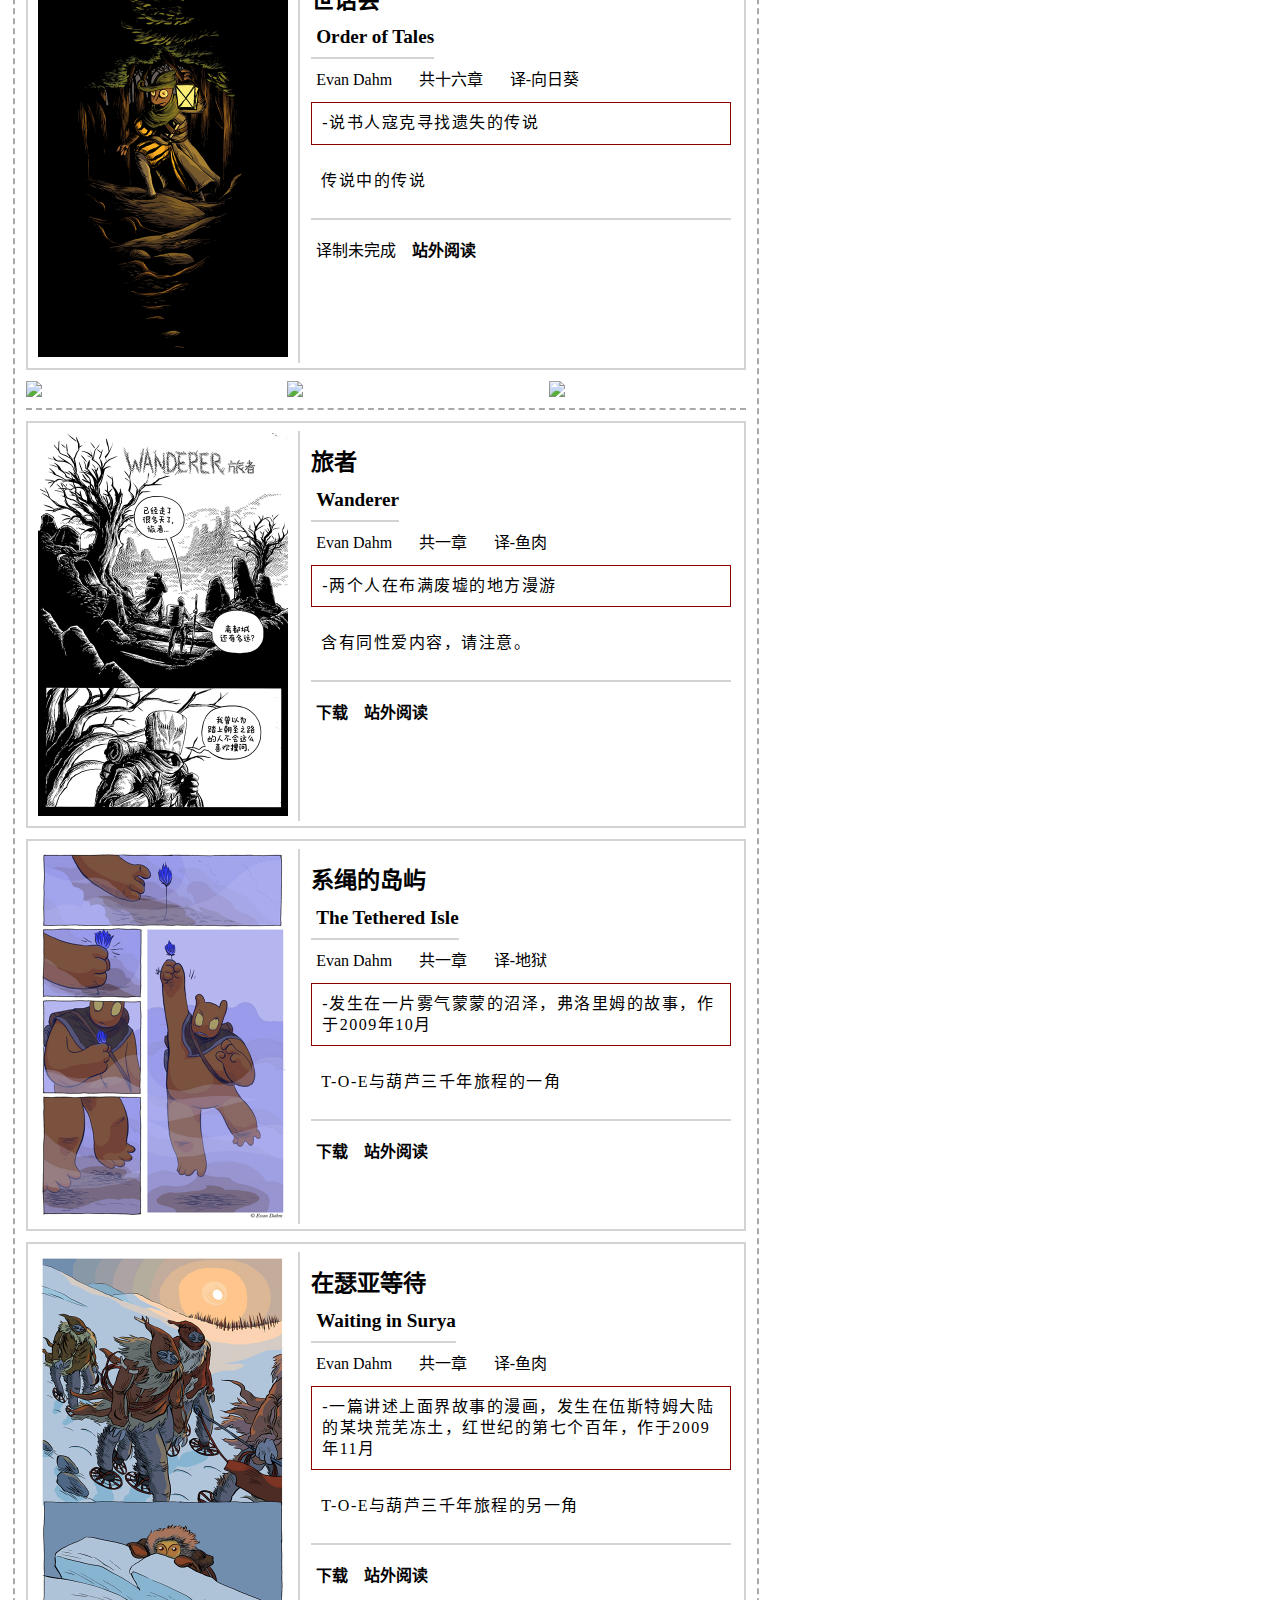
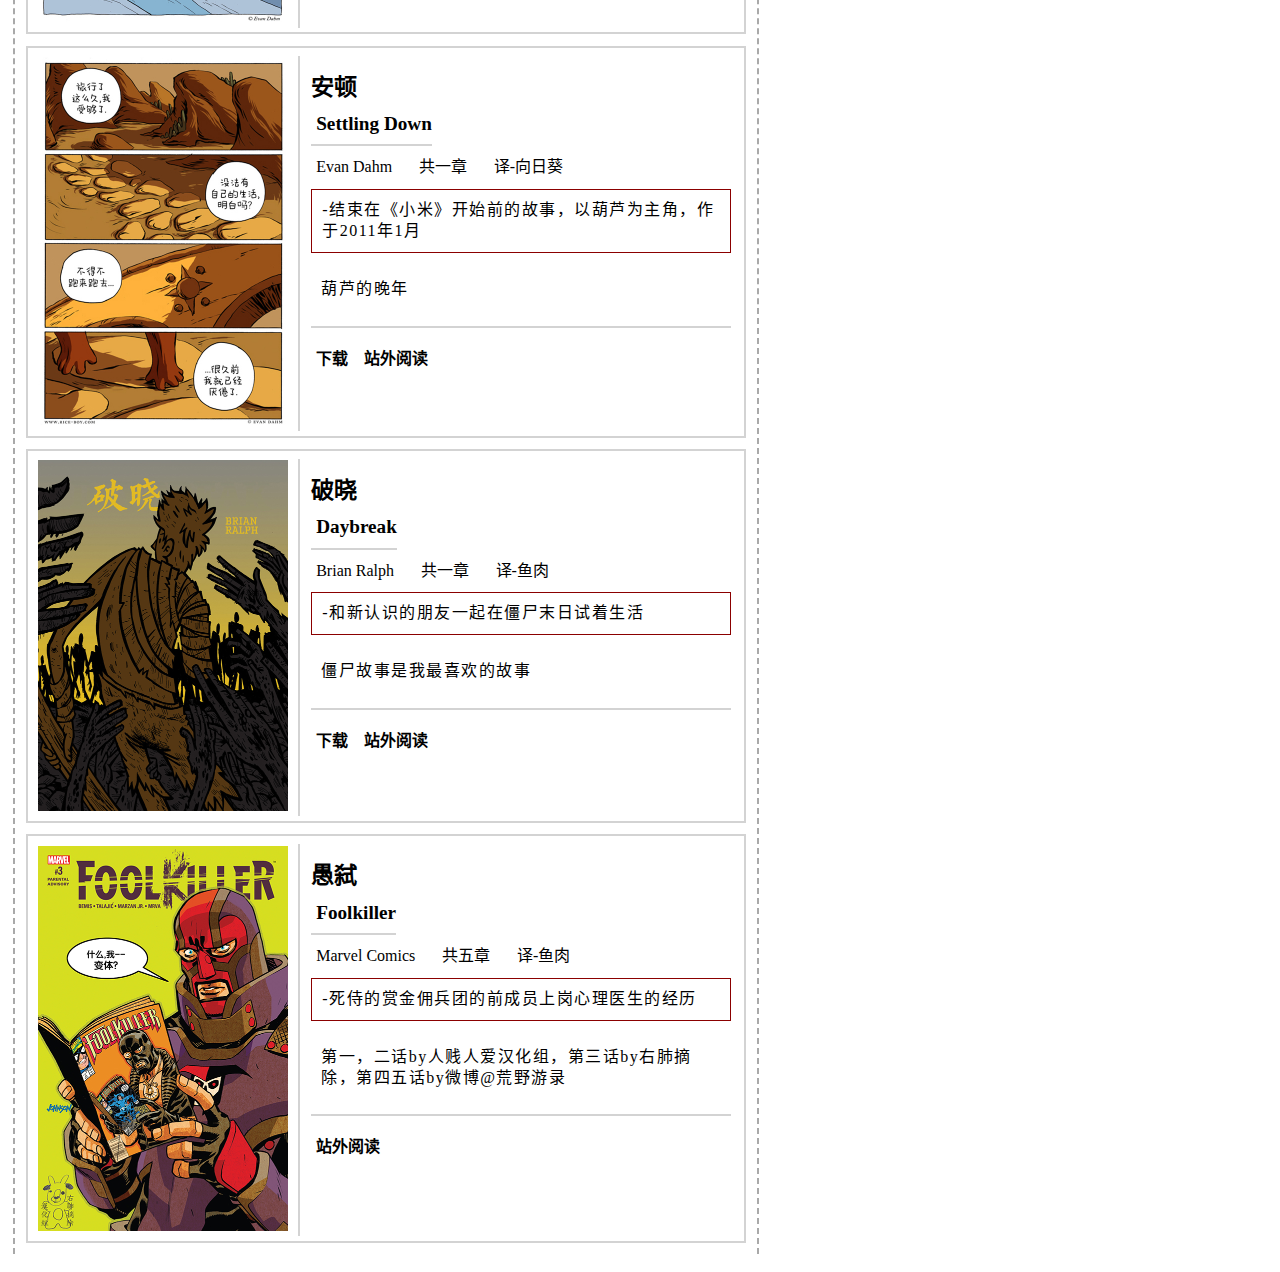
==== commit a124ae1f: "vattu3 and other changes" ====
--- a/index.html
+++ b/index.html
@@ -19,11 +19,7 @@
 					<span class="header-lungname">右肺摘除</span>
 					<span class="header-nav">
 						<ul>
-							<!-- <li><a href="#">漫画</a></li>
-							<li><a href="#">影视</a></li>
-							<li><a href="#">画廊</a></li> -->
 							<li><a href="https://weibo.com/u/1763219305">联系我们</a></li>
-							<!-- <li><a href="https://afdian.net/@lungtaken">资助</a></li> -->
 						</ul>
 					</span>
 				</header>
@@ -335,14 +331,14 @@
 								<div class="comic-ch_title">瓦图 第三册</div>
 								<div class="comic-eng_title">Vattu Book 3</div>
 								<div class="comic-author">Evan Dahm</div>
-								<div class="comic-chapters">共多少章啊</div>
+								<div class="comic-chapters">共九十七章</div>
 								<div class="comic-translator">译-地狱</div>
 								<div class="comic-discription">-游牧民族的少女与前来统治她家乡的帝国</div>
 								<div class="comic-saying">『塔楼与日影』</div>
 							</div>
 							<div class="comic-operator-container">
-								<!-- <a href="https://www.aliyundrive.com/s/CNeS2yPJa6q"> -->
-									<div class="comic-download">译制未完成</div>
+								<a href="https://pan.quark.cn/s/8eae48a1ee6a">
+									<div class="comic-download">下载</div>
 								<!-- </a> -->
 								<a href="https://manhua.dmzj.com/watu">
 									<div class="comic-read">站外阅读</div>
@@ -579,7 +575,7 @@
 					</article>
 					
 					
-					<p class="name">测试按钮（请一定不要点）</p>
+					<!-- <p class="name">测试按钮（请一定不要点）</p> -->
 								
 					
 				</div>
@@ -593,7 +589,7 @@
 								 title="蚂蚁旅游社椿碗团">
 						</a>
 					</article>
-					<article class="left-poster-container">
+					<!-- <article class="left-poster-container">
 						<a href="#">
 							<img src="media/img/poster/kannadukiposter.jpg"
 								 alt="神无月"
@@ -620,7 +616,7 @@
 								 alt="栾桂超猫"
 								 title="猫">
 						</a>
-					</article>
+					</article> -->
 				</div>
 				
 				<div class="right-container">
@@ -630,23 +626,25 @@
 							摘肺发布
 						</div>
 						<div class="news-info">
-							<!-- <div>-顶栏中的「影视」与「画廊」还在开发中（老实说，用着github的免费服务器和200MB的有限存储，感觉这两个栏目是不会实现的）</div> -->
-							<!-- <div>-通过本网站顶栏点击资助的钱将会用作本网站未来服务器费用（截止今日还没走到那步!...）</div> -->
-							<div>-写着“译制未完成”的漫画会在完成后更新下载选项</div>
-							<div>-道友吉祥，感恩的心</div>
+							<div>-写着“译制未完成”的漫画会在完成后更新下载选项。</div>
+							<div>-道友吉祥，感恩的心。</div>
+							<div>-03/10/2024 瓦图第3册翻译完成，大家都辛苦了。</div>
+							<div>-03/10/2024 发现本站上的动漫之家外部链接已失效，怎么办呢。</div>
+							<div>-28/8/2024 多亏了地瓜教皇陛下的恩赐，修复了除秘密六人组V3外的下载链接，阿米阿米。</div>
+							<div>-08/7/2024 发现由于阿里云盘方面的变数，下载链接均已失效，正在思考补上的方法。</div>
+							<div>-04/7/2024 对本站版面进行了调整。</div>
+							
 						</div>
 					</div>
-					<div class="news-container-2">
+					<!-- <div class="news-container-2">
 						<div class="news-title">
 							更新日志
 						</div>
 						<div class="news-info">
-							<div>-28/8/2024 多亏了地瓜教皇陛下的恩慈，修复了除【秘密六人组V3】外的下载链接，阿米阿米</div>
-							<div>-8/7/2024 发现由于阿里云盘方面的变数，下载链接均已失效，正在思考补上的方法</div>
-							<div>-4/7/2024 对本站版面进行了微调</div>
-						</div>
-					</div>
-					<div class="activity-container">
+						
+						</div>
+					</div> -->
+					<!-- <div class="activity-container">
 						<div class="activity-music">
 							<audio  controls loop
 									src="media/audio/Naomi - White.mp3">
@@ -657,7 +655,7 @@
 								<h3>最近爱听</h3>
 							</div>
 						</div>
-					</div>
+					</div> -->
 				</div>
 				
 			</div>
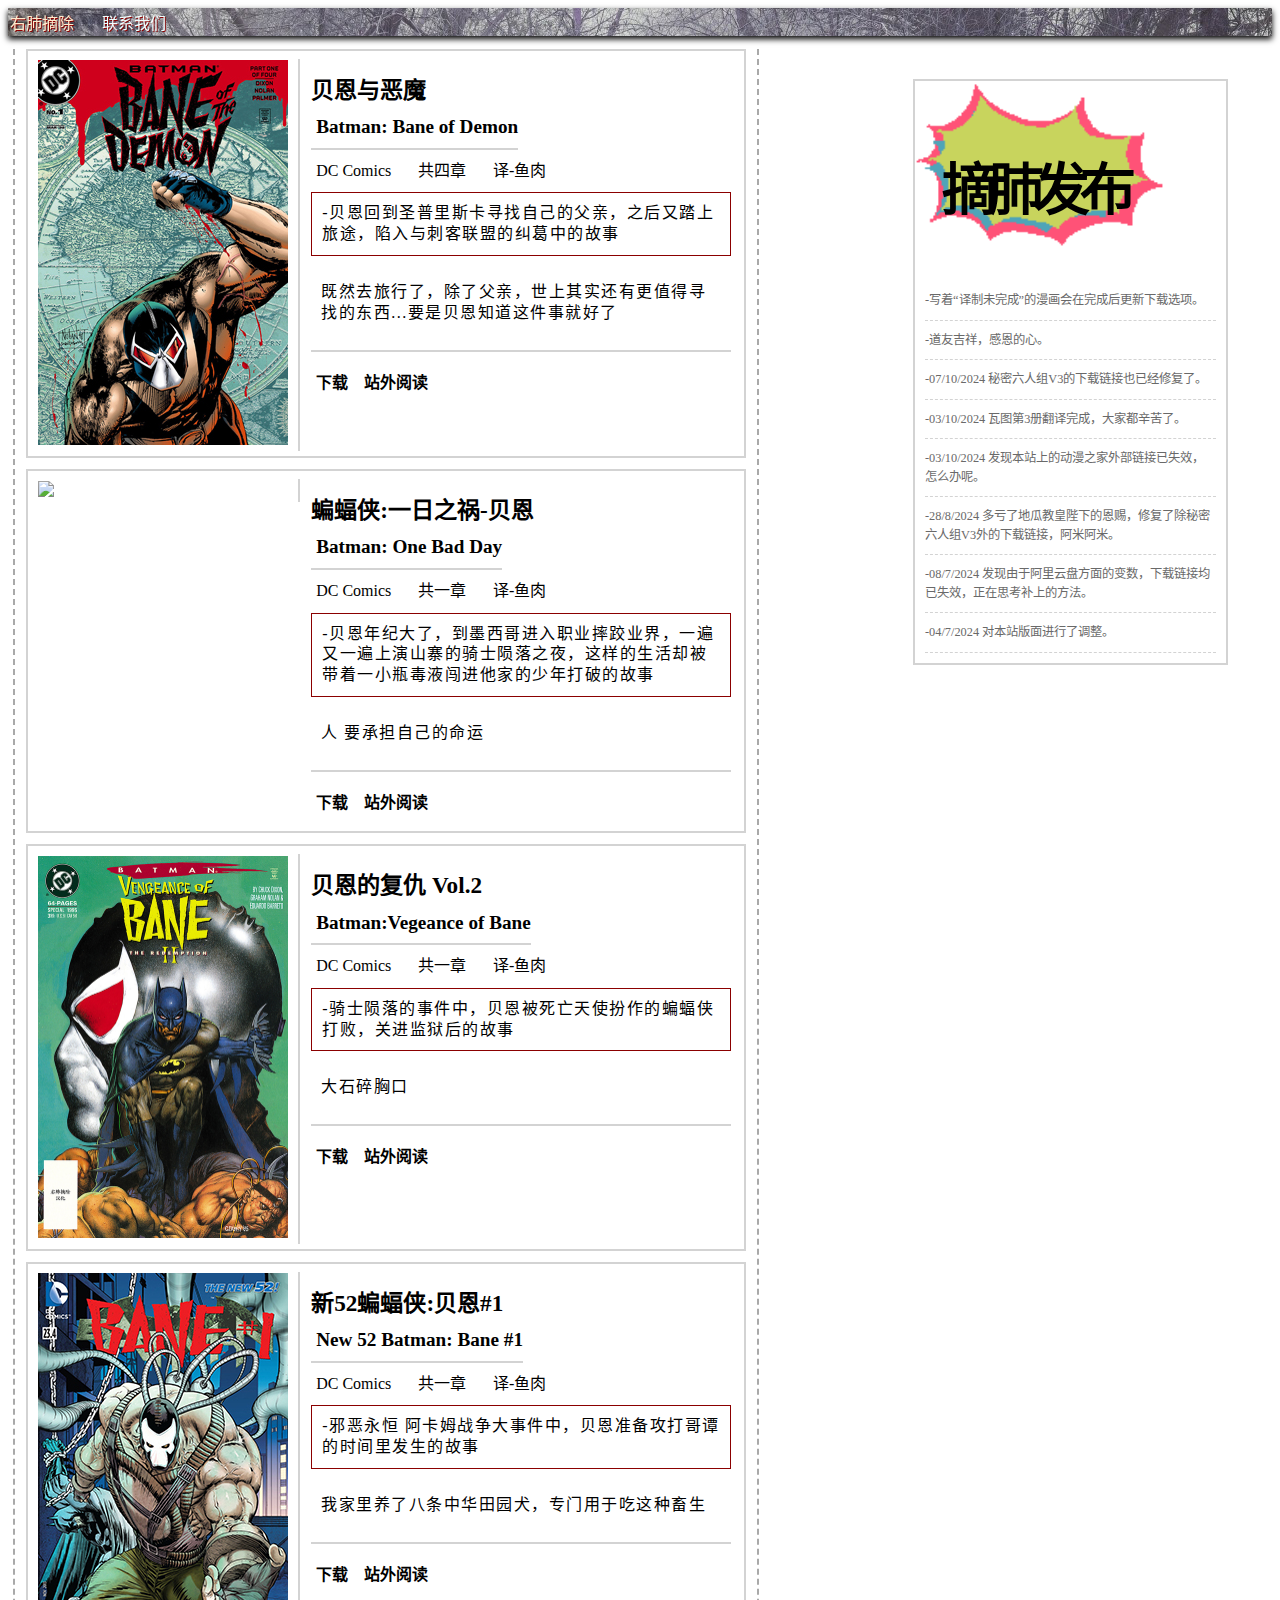
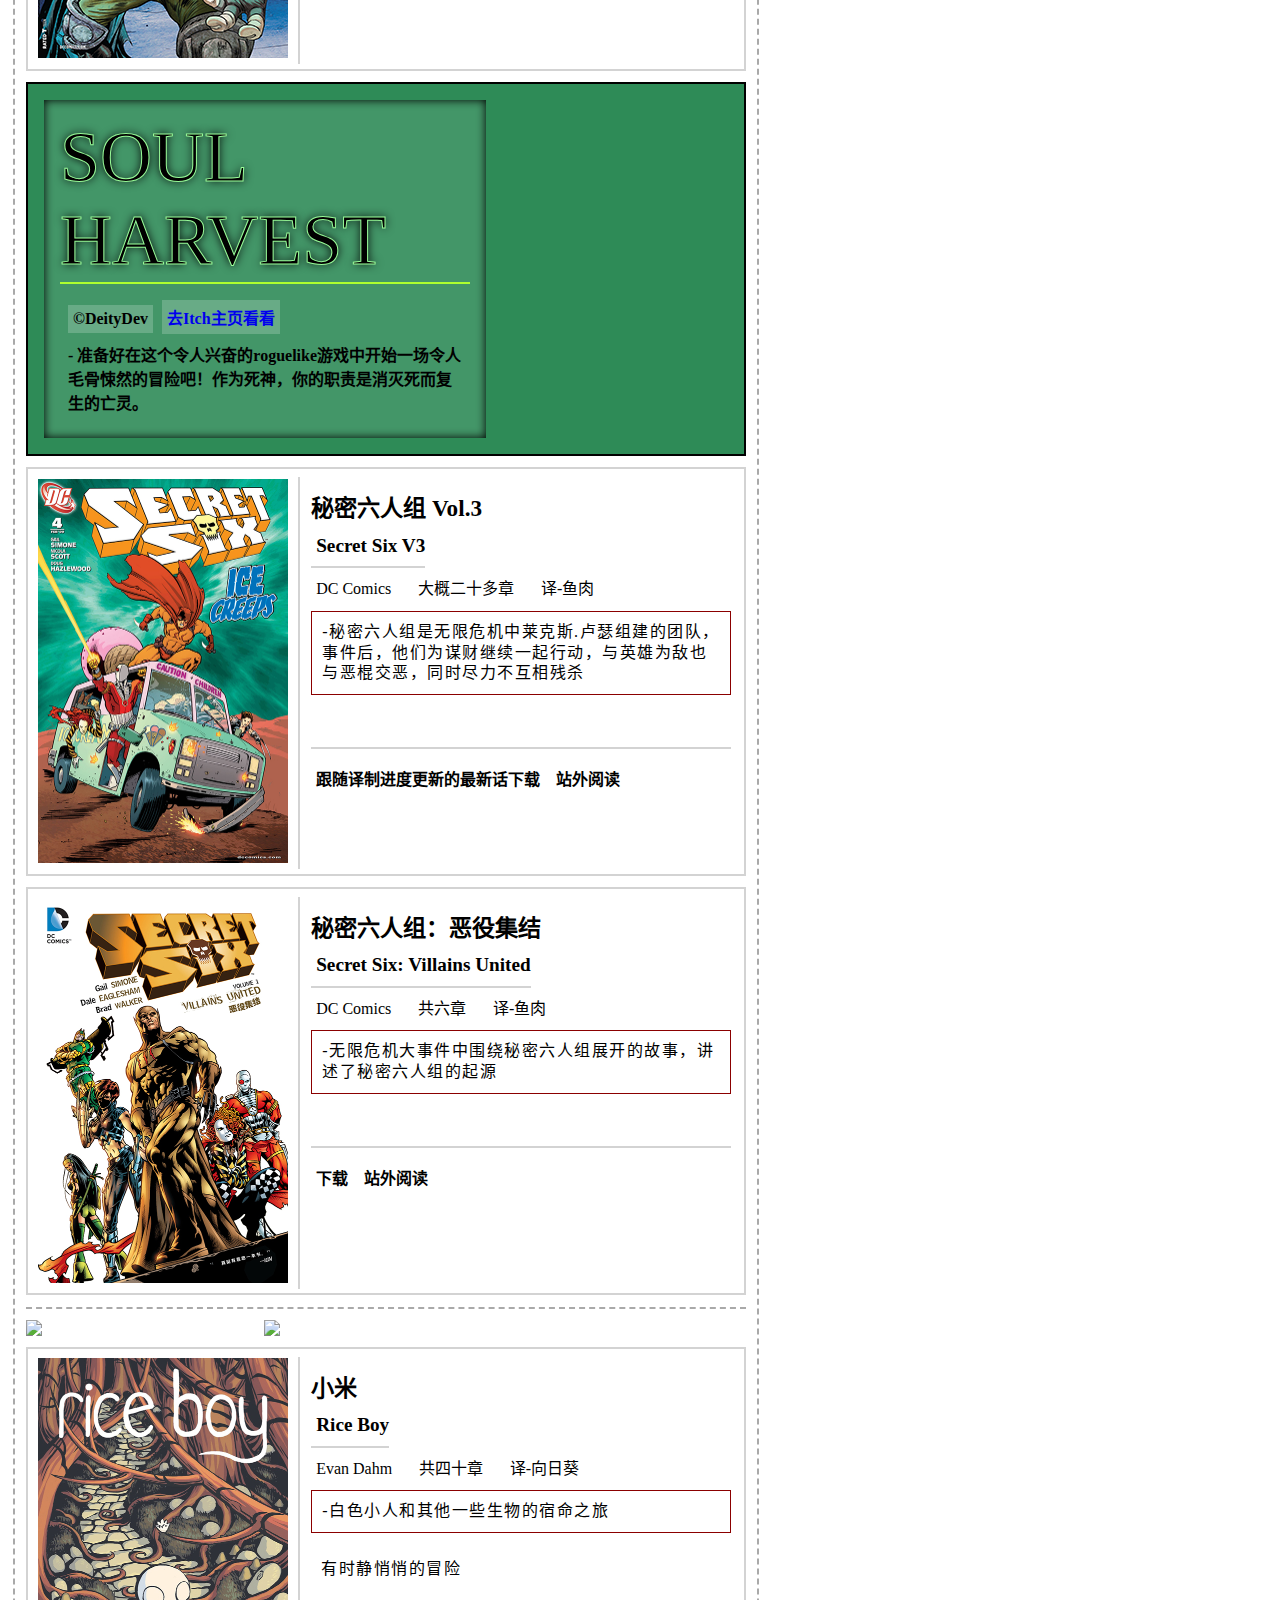
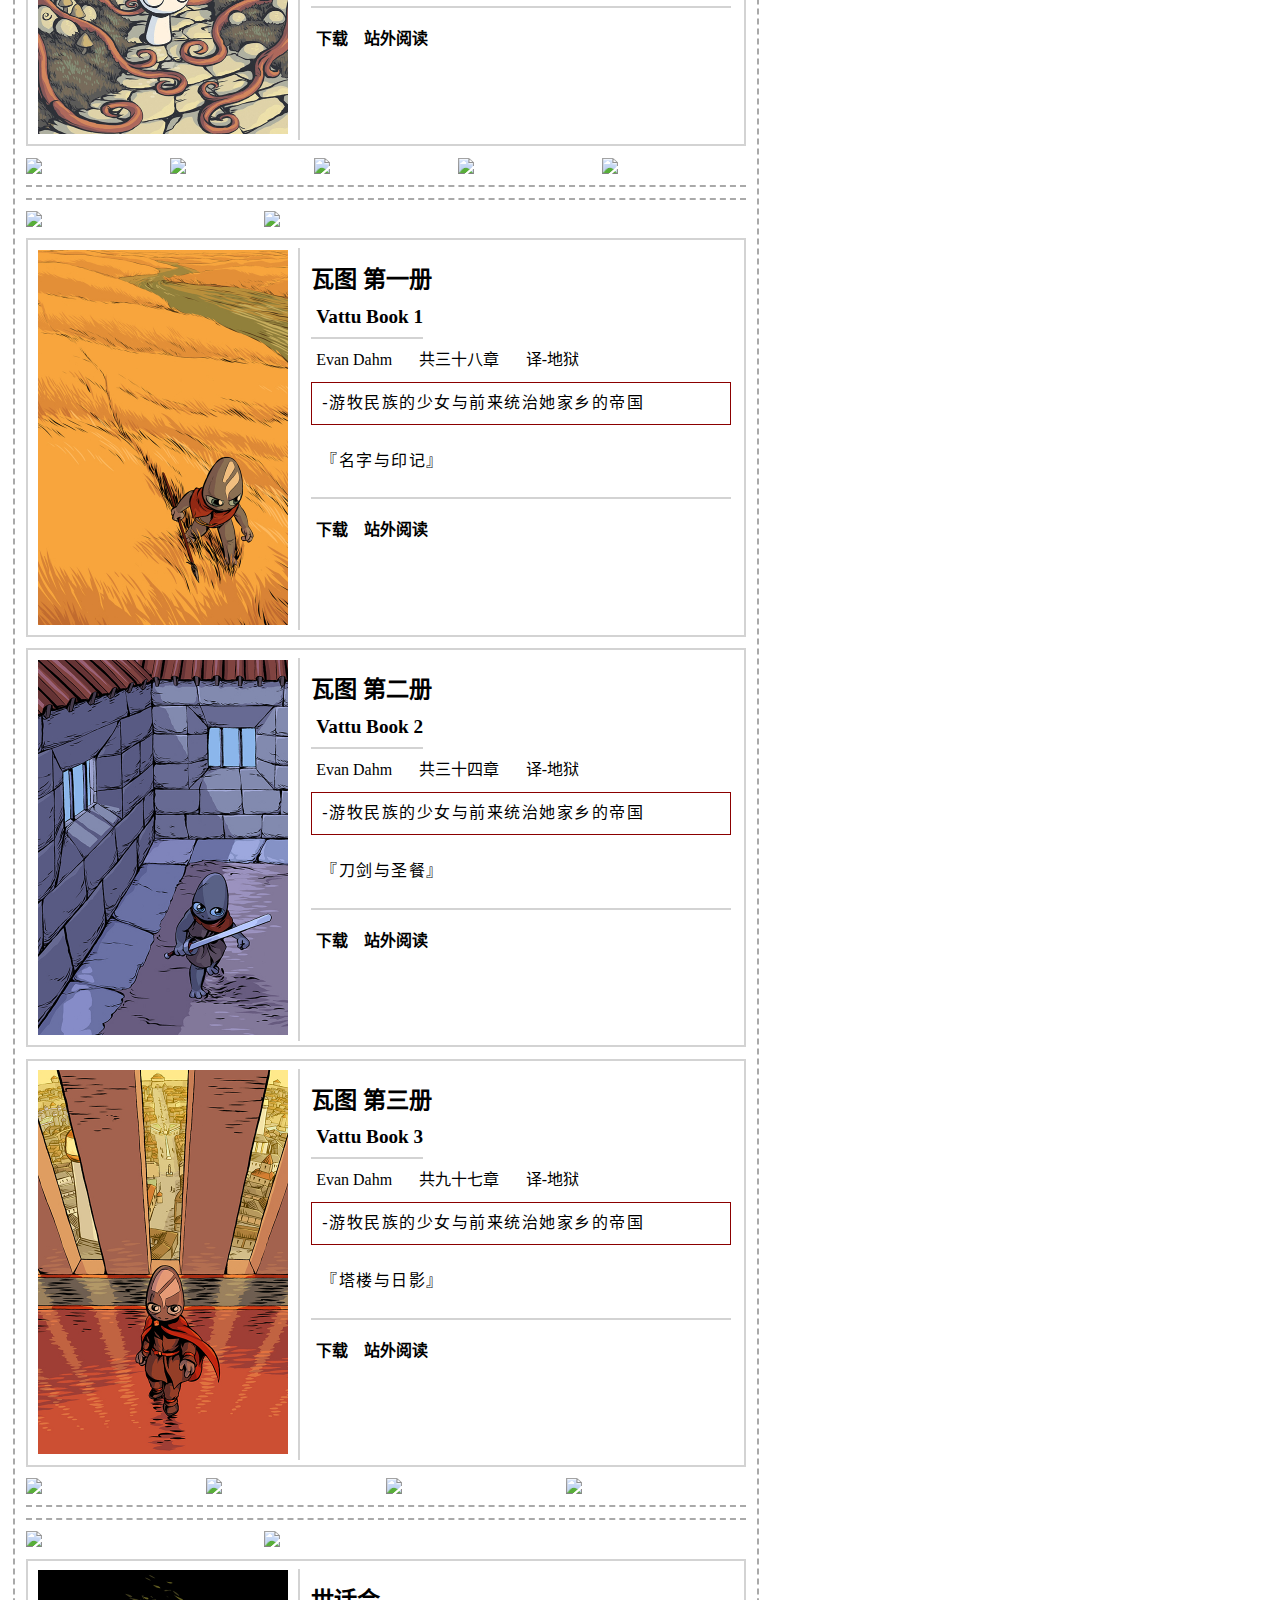
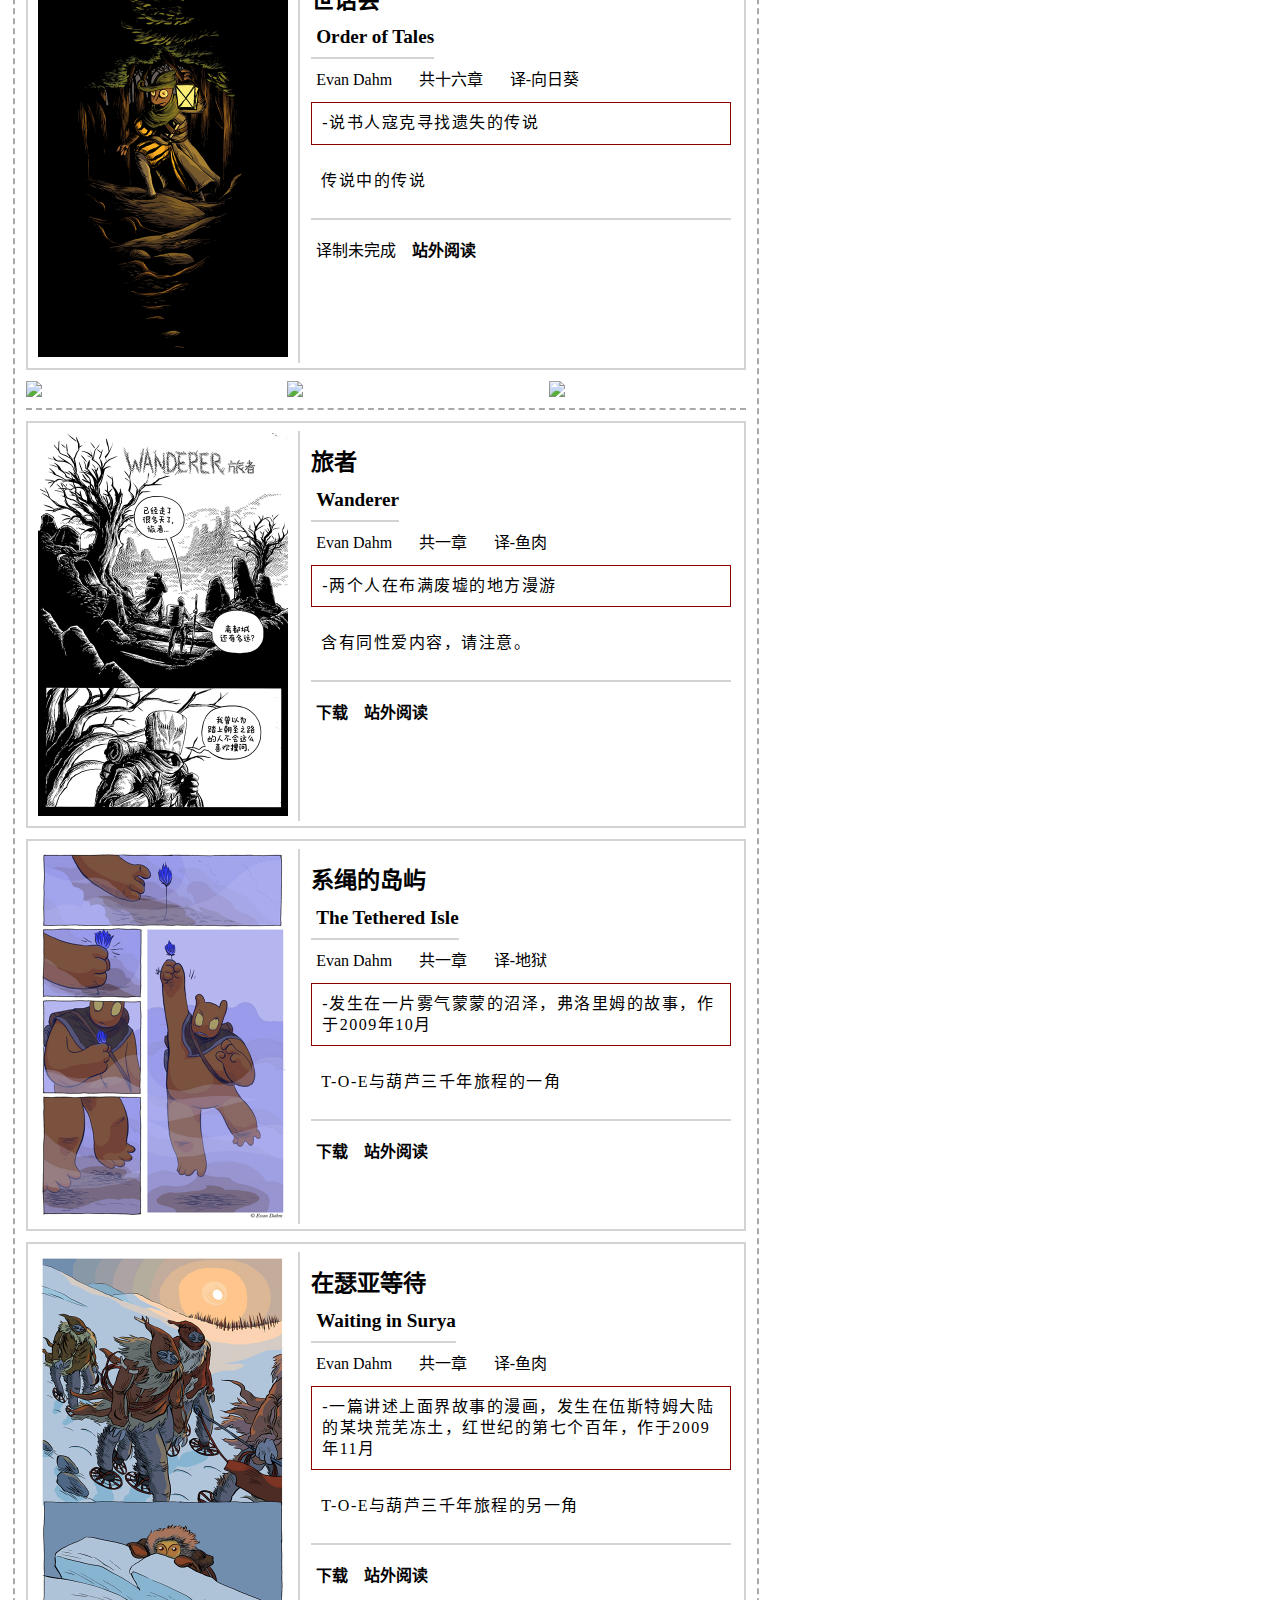
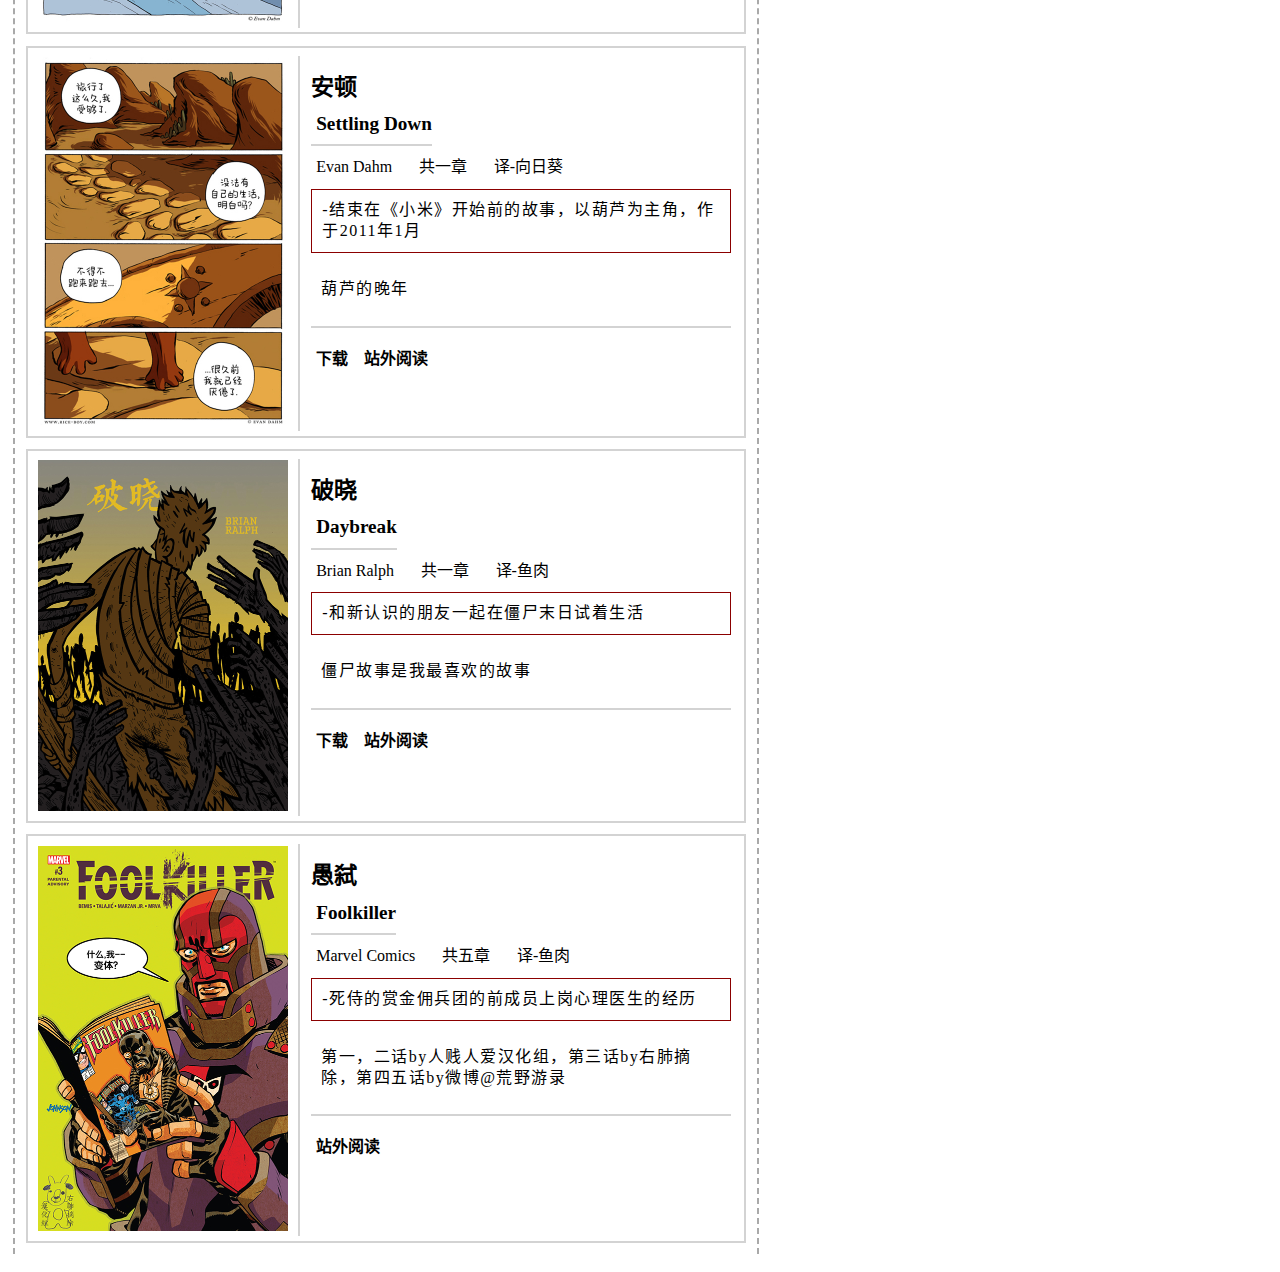
==== commit e2890da8: "secret six download fix" ====
--- a/index.html
+++ b/index.html
@@ -173,7 +173,7 @@
 								<div class="comic-saying"></div>
 							</div>
 							<div class="comic-operator-container">
-								<a href="https://www.aliyundrive.com/s/CxeJdfouaZj">
+								<a href="https://pan.quark.cn/s/5f136bdfde76">
 									<div class="comic-download">跟随译制进度更新的最新话下载</div>
 								</a>
 								<a href="https://manhua.dmzj.com/mmlrz">
@@ -628,6 +628,7 @@
 						<div class="news-info">
 							<div>-写着“译制未完成”的漫画会在完成后更新下载选项。</div>
 							<div>-道友吉祥，感恩的心。</div>
+							<div>-07/10/2024 秘密六人组V3的下载链接也已经修复了。</div>
 							<div>-03/10/2024 瓦图第3册翻译完成，大家都辛苦了。</div>
 							<div>-03/10/2024 发现本站上的动漫之家外部链接已失效，怎么办呢。</div>
 							<div>-28/8/2024 多亏了地瓜教皇陛下的恩赐，修复了除秘密六人组V3外的下载链接，阿米阿米。</div>
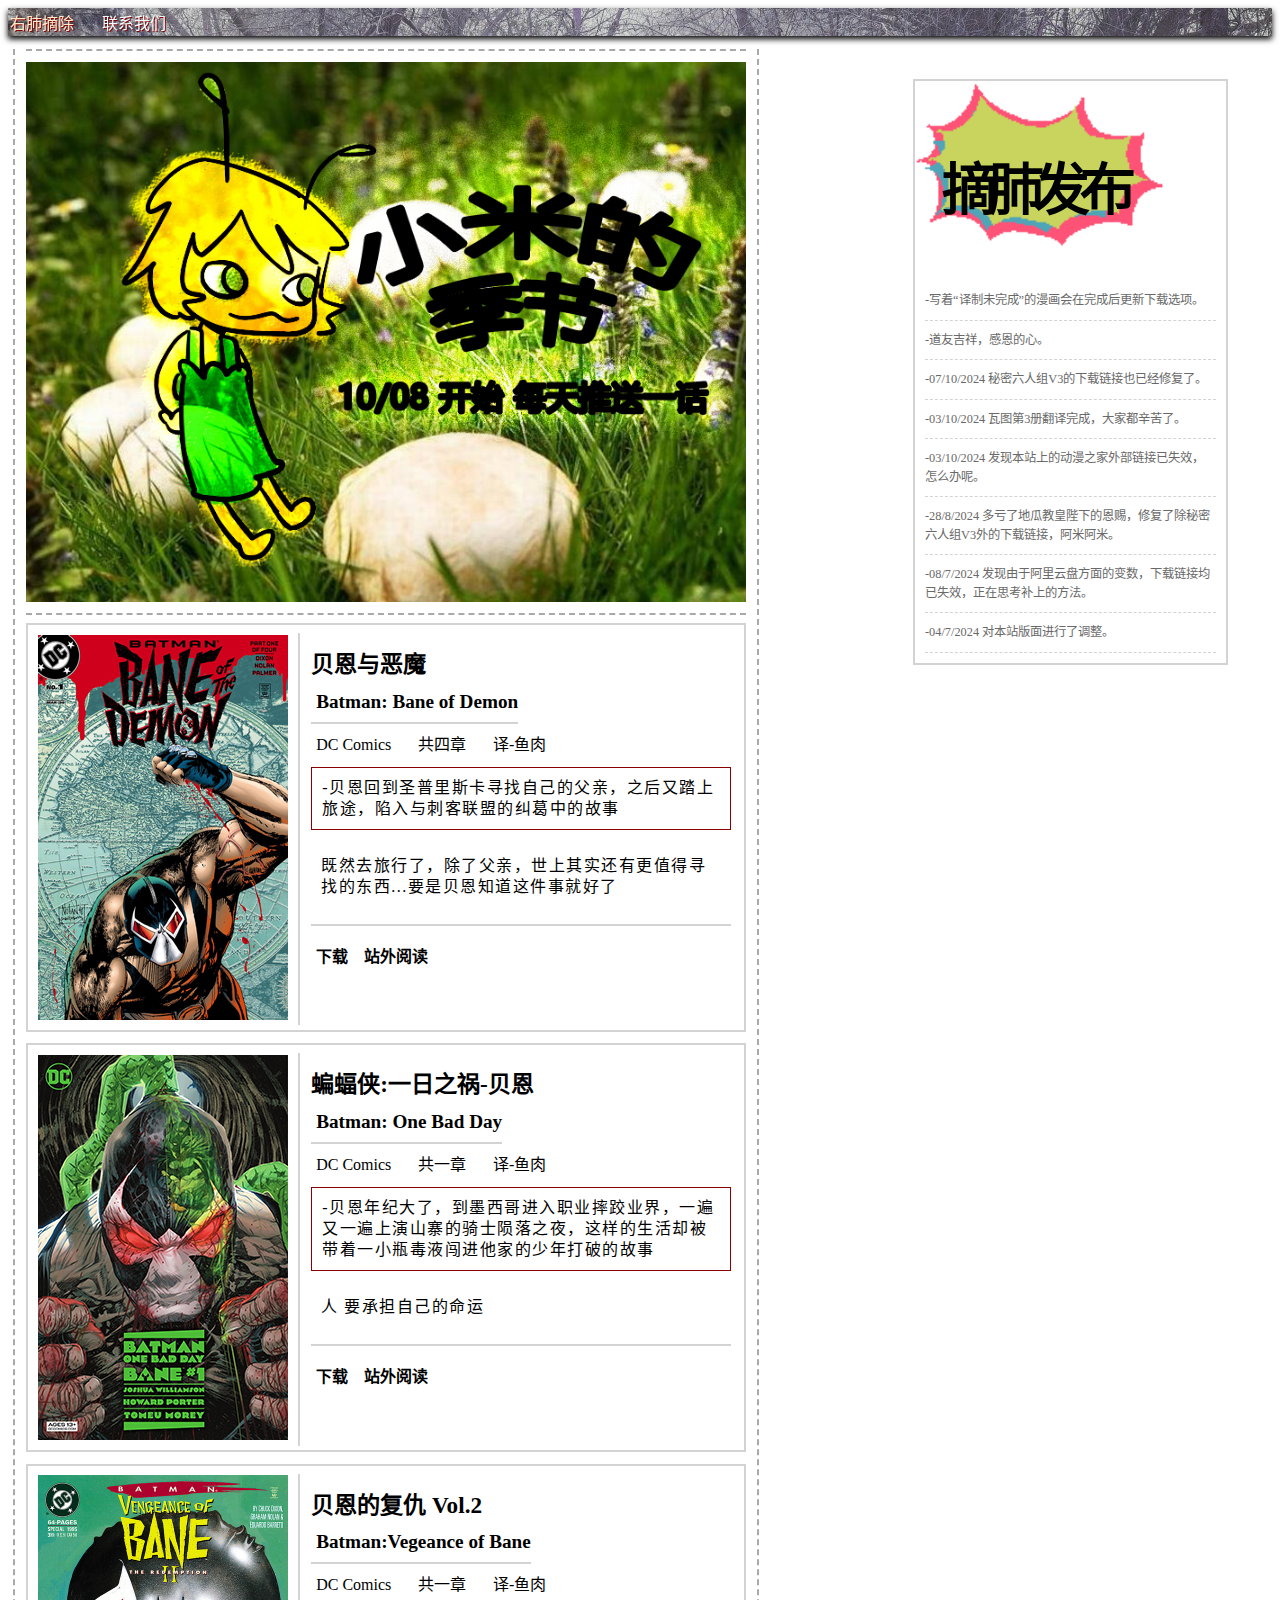
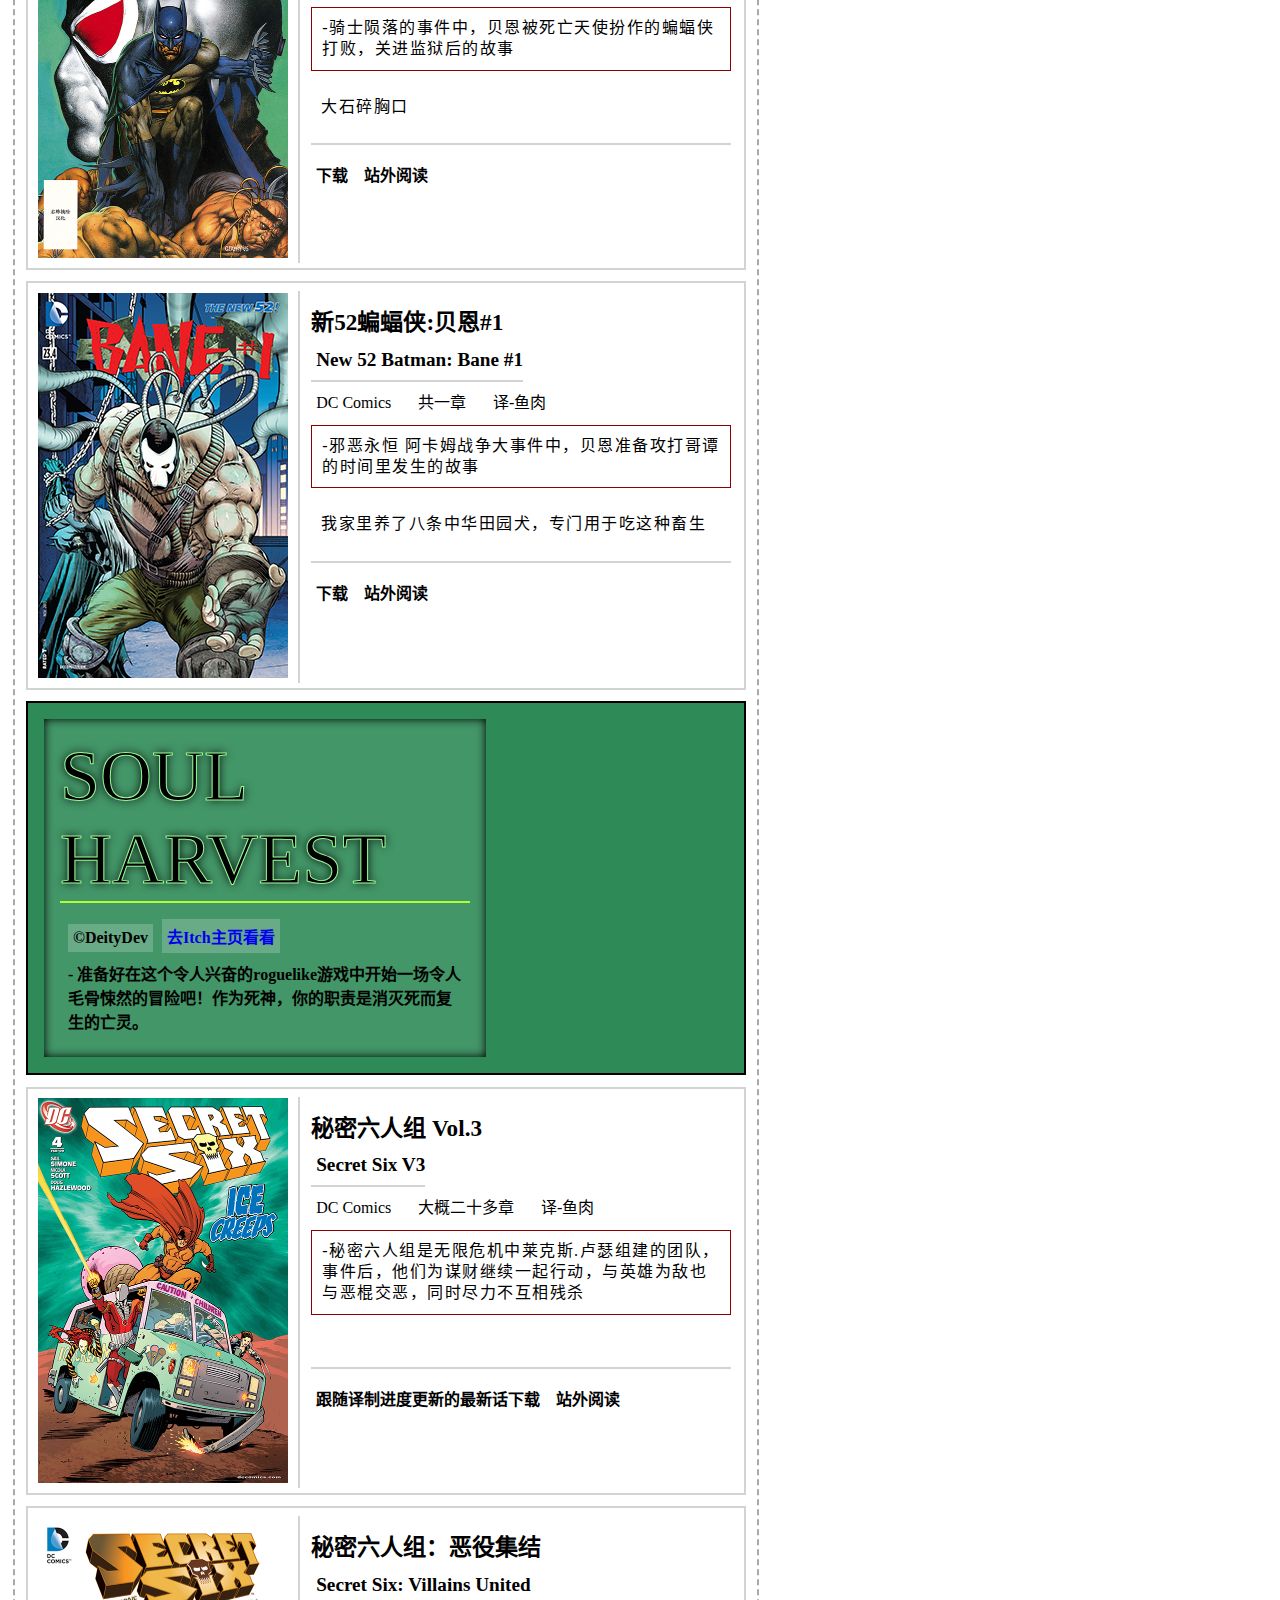
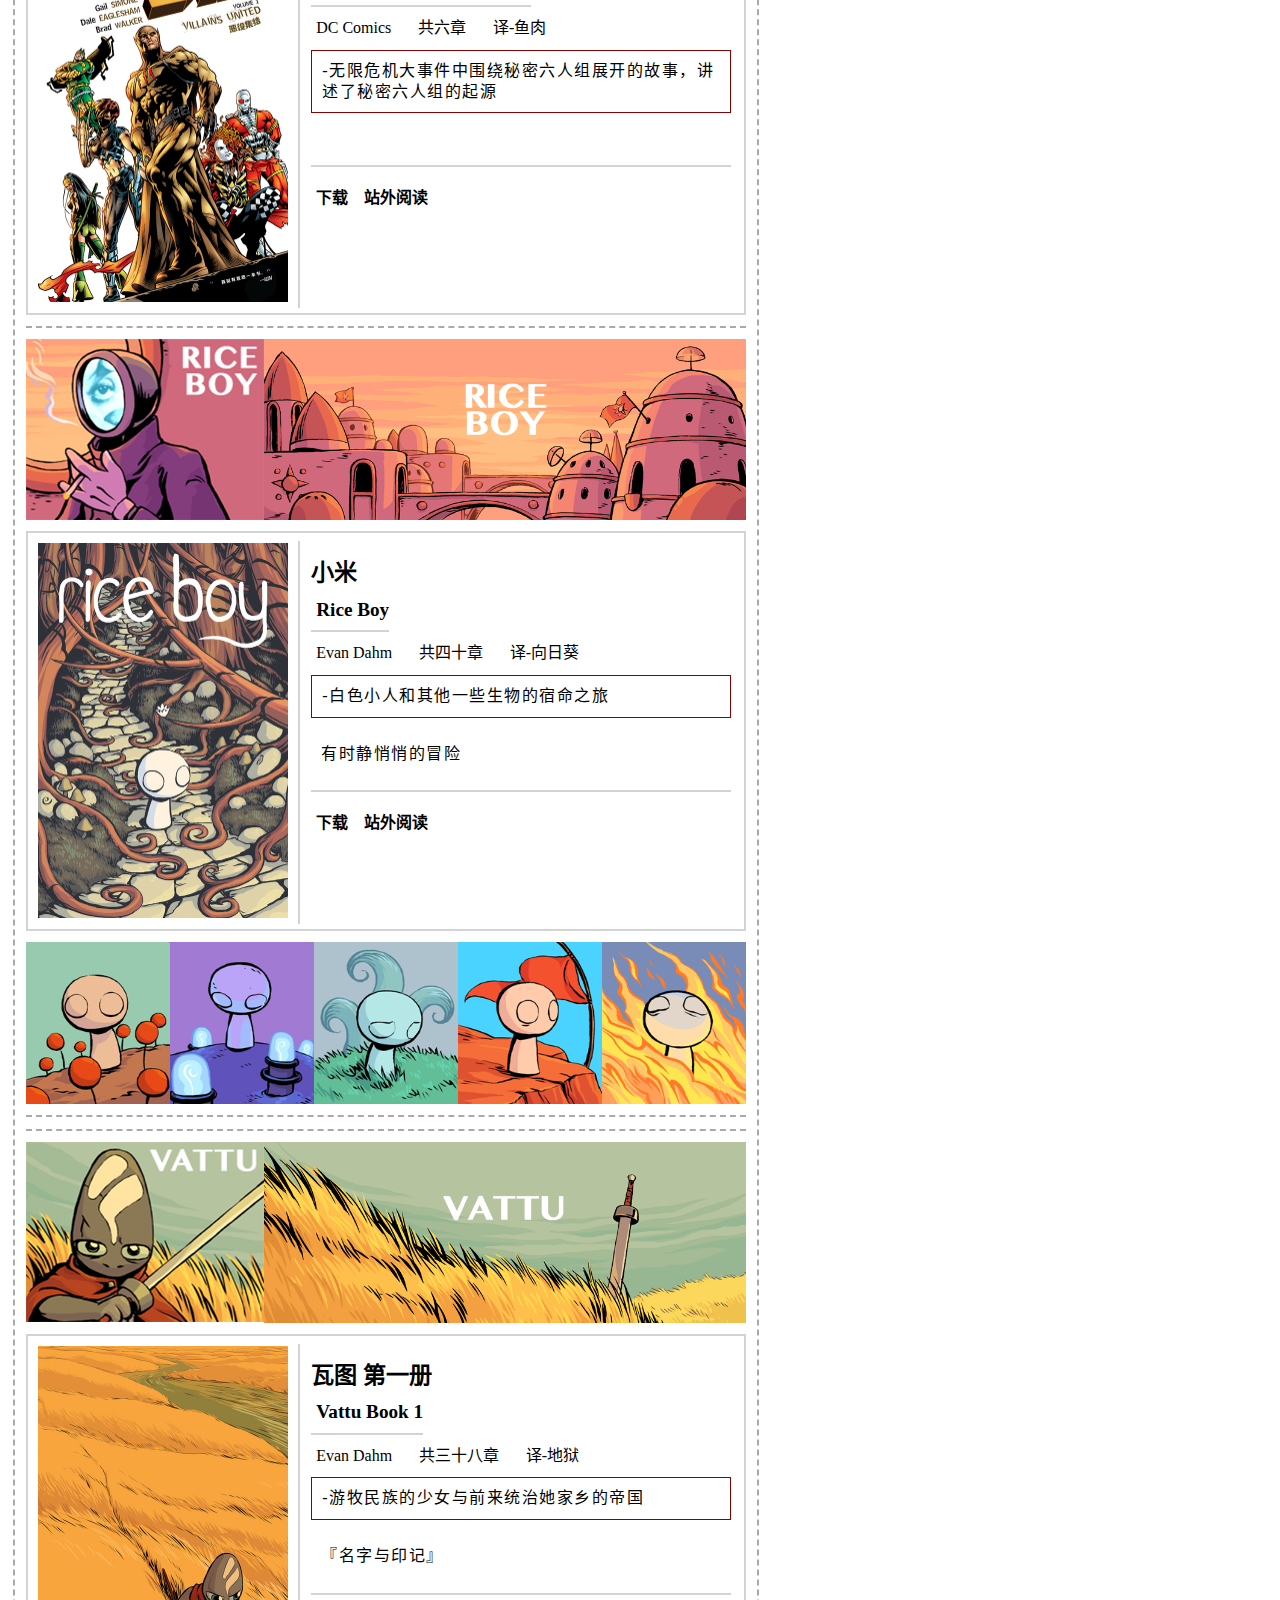
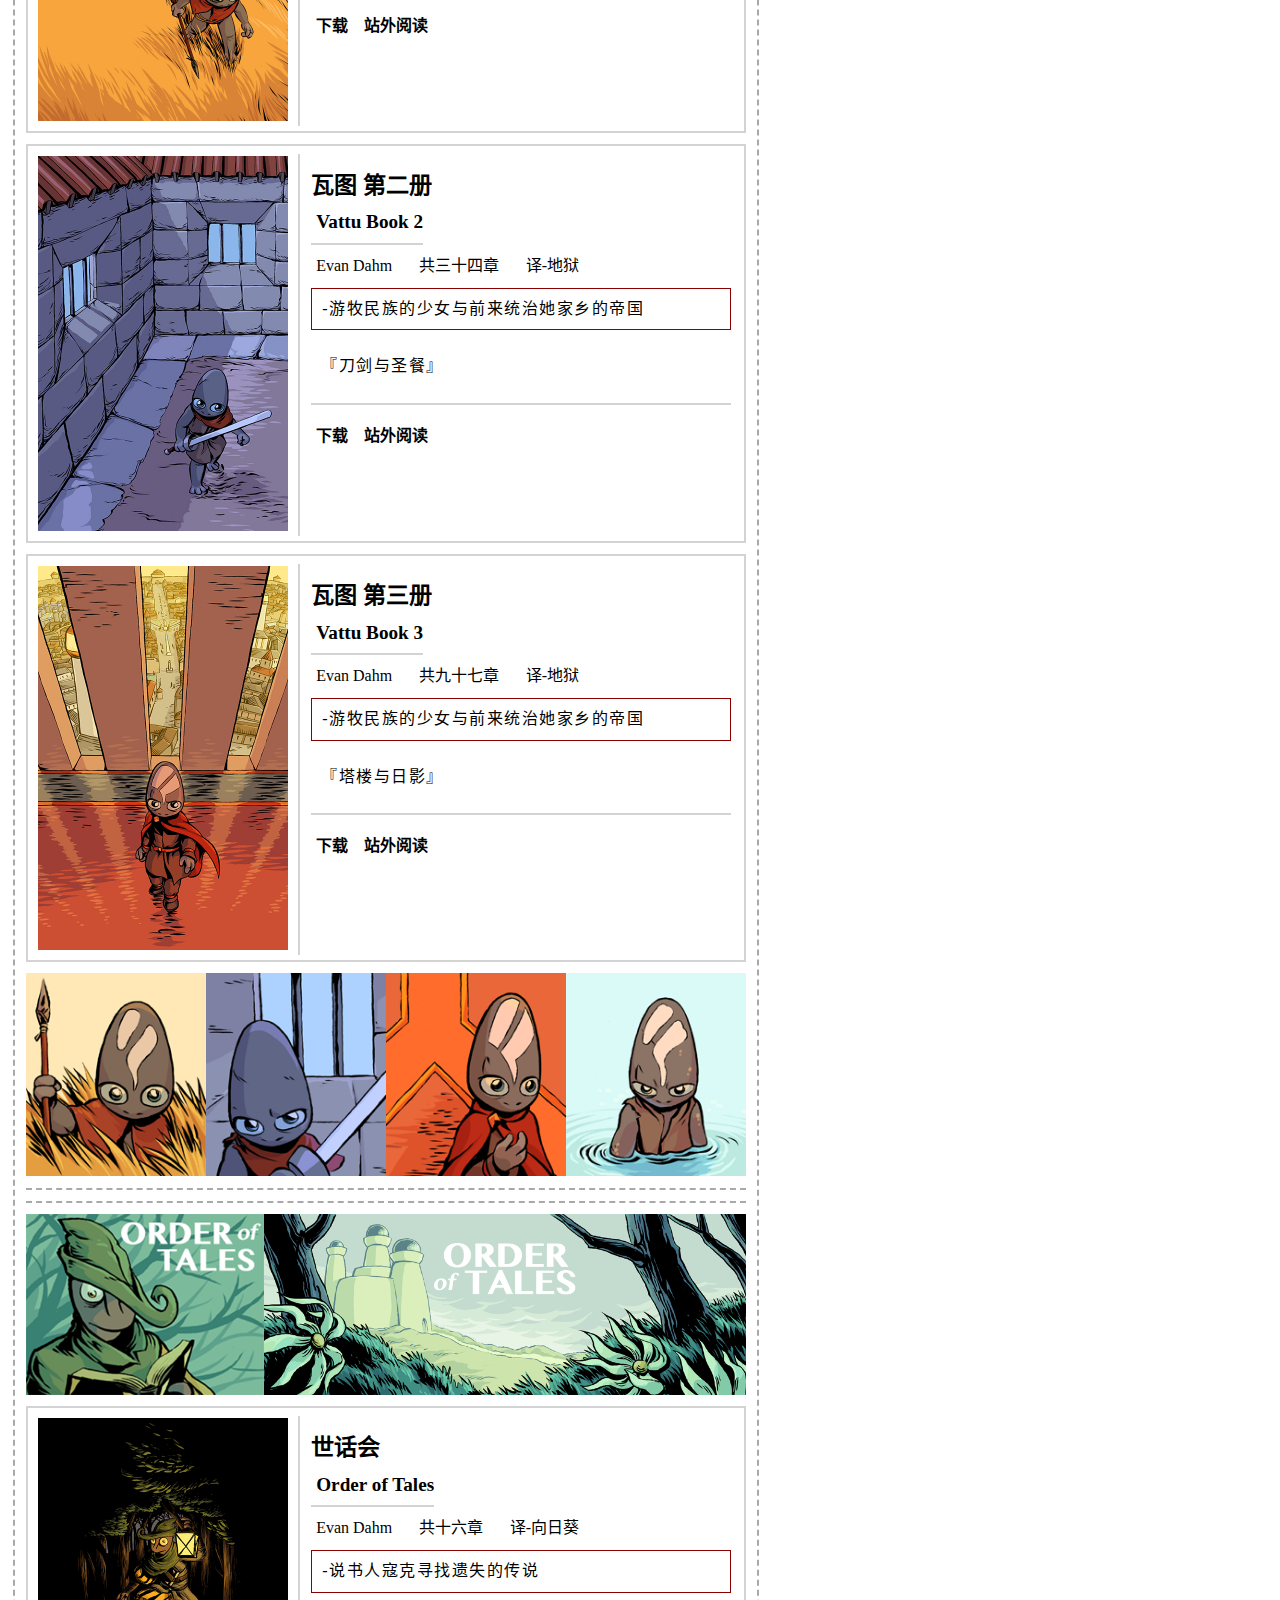
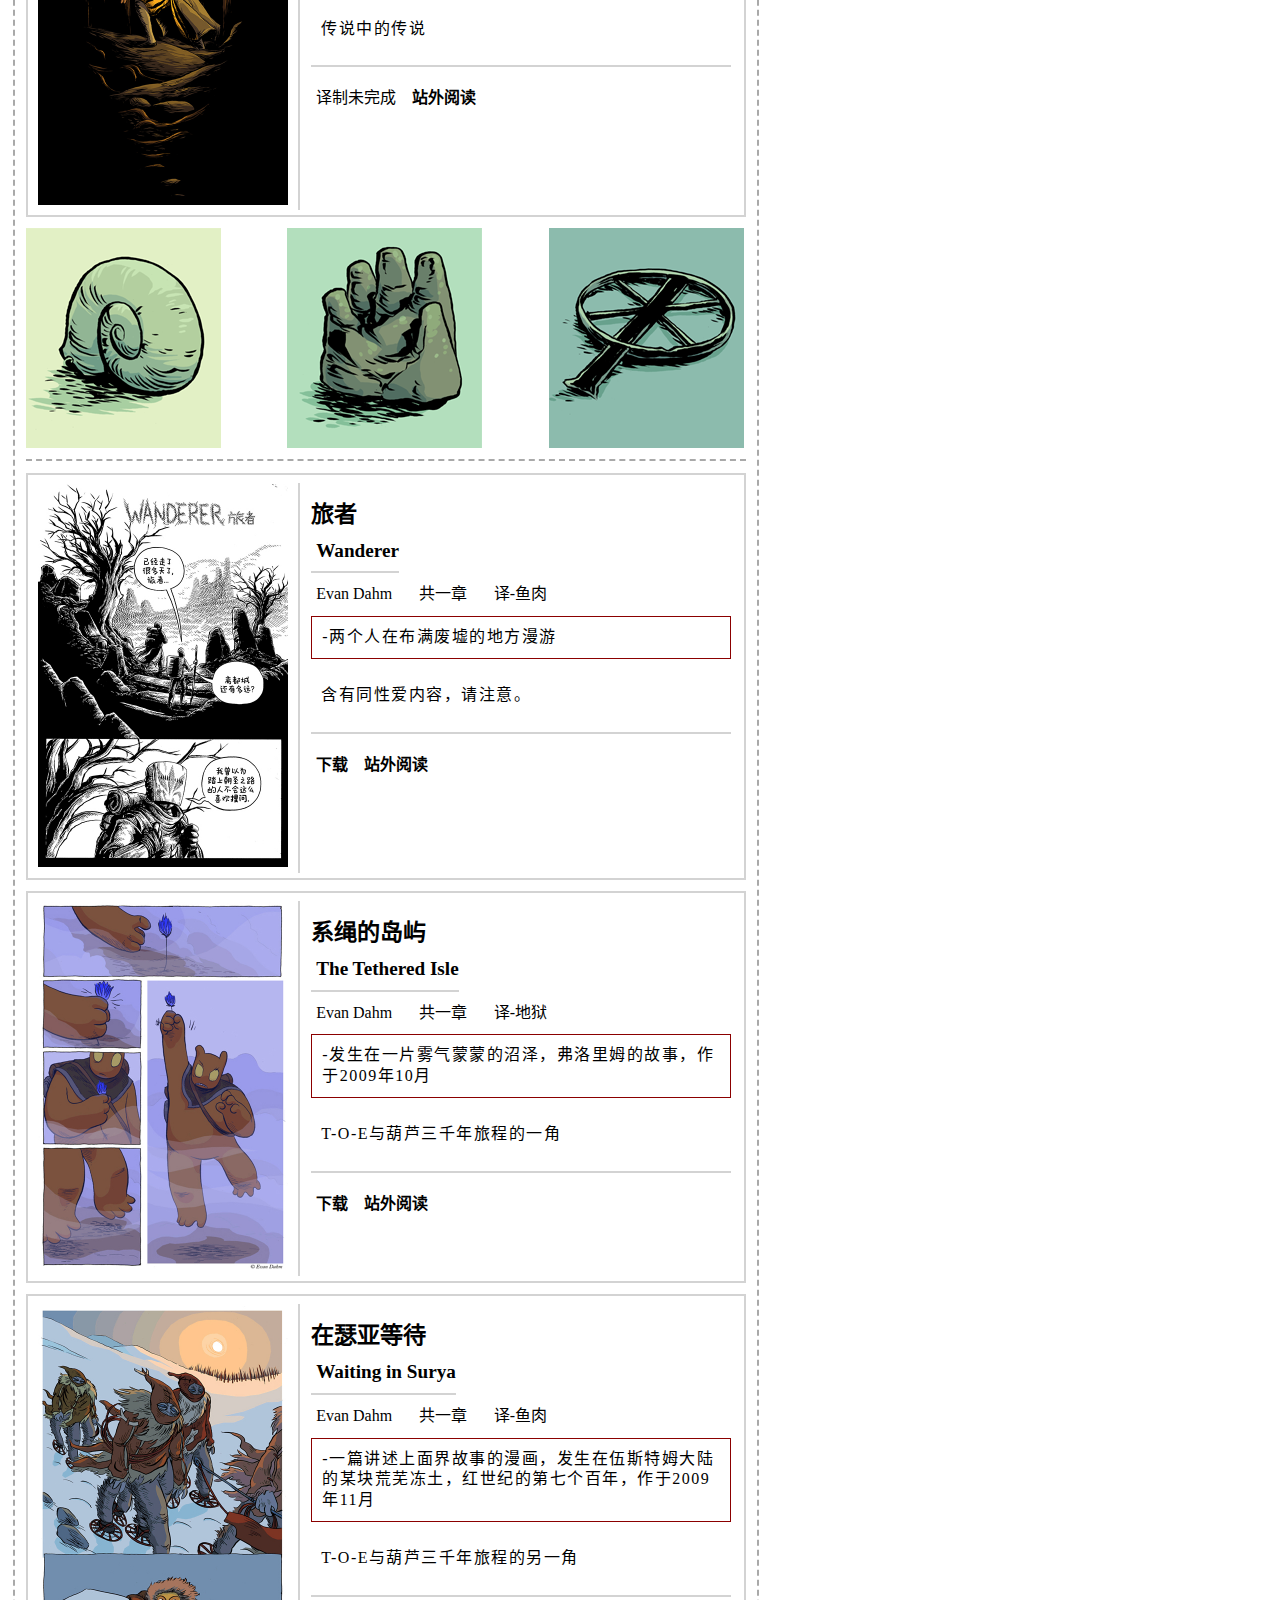
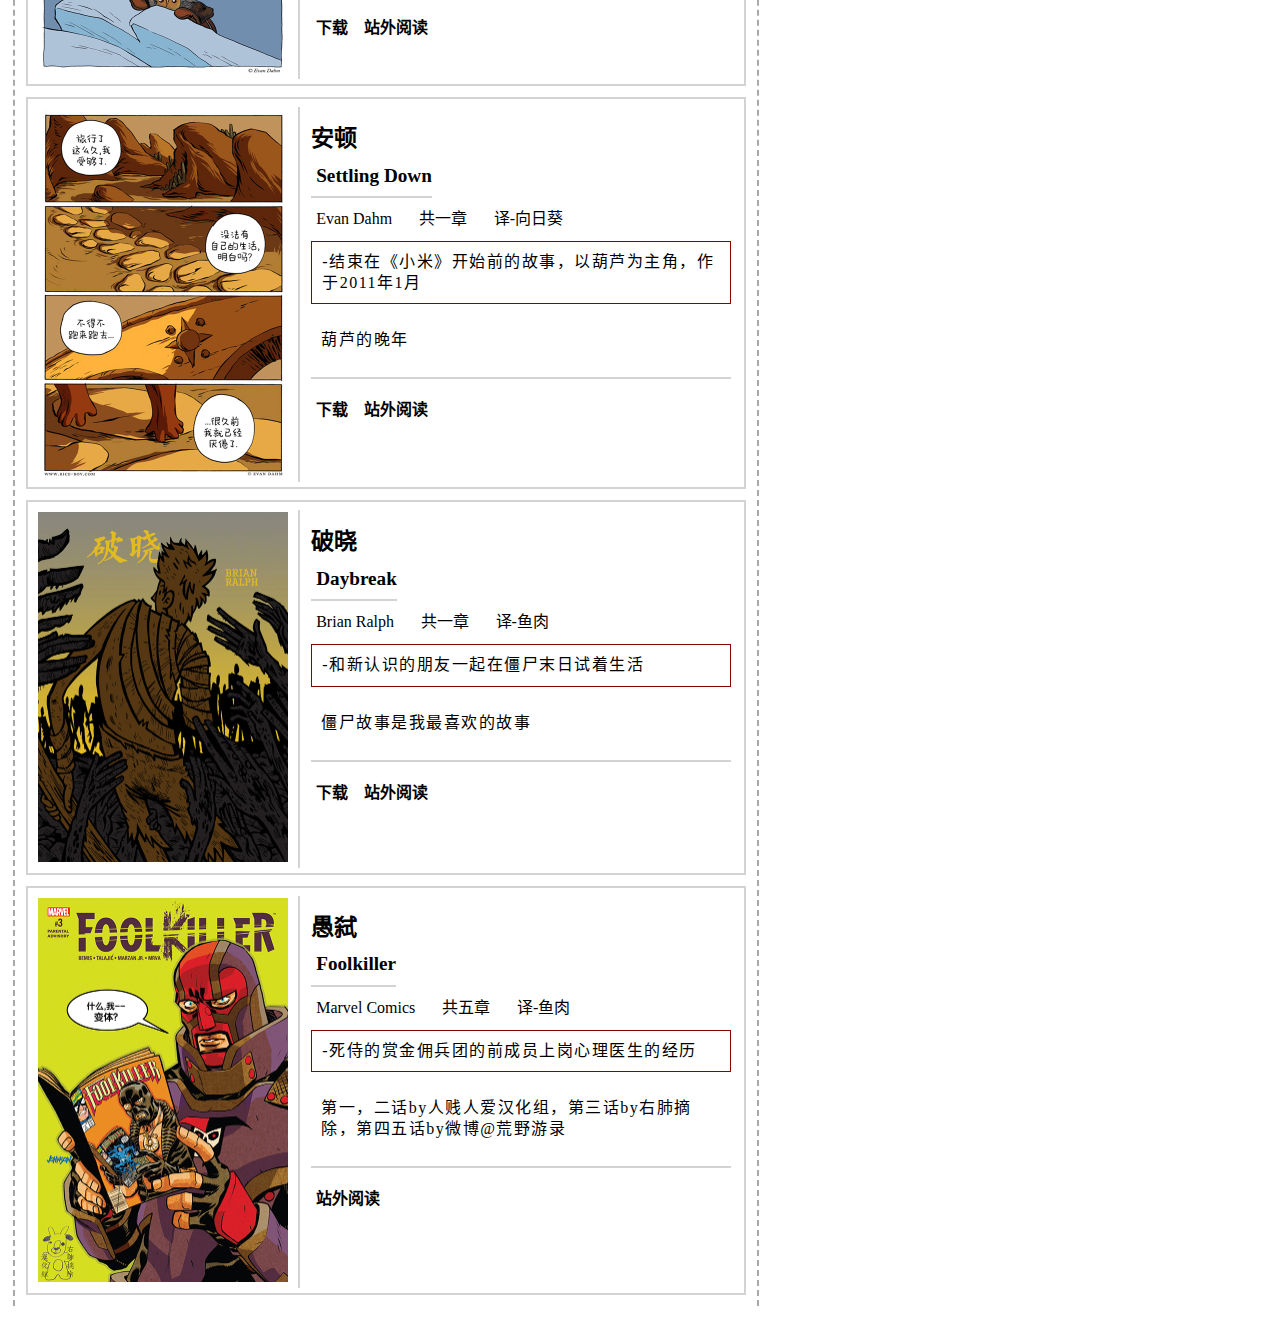
==== commit 42790b74: "changed folder names to eng. added riceboy season event poster and qrcode of banami" ====
--- a/index.html
+++ b/index.html
@@ -28,6 +28,11 @@
 				<!-- 除页首外的页面内容包裹器 -->
 				<div class="middle-container">
 					<!-- 中间栏容器 -->
+					<div class="topindex-container-event" >
+						<div class="topindex-pic-event">
+							<img src="media/img/Other/riceboy_event.jpg">
+						</div>
+					</div>
 					<article class="comic-wrapper" id="BoD">
 						<div class="comic-text-container">
 							<div class="comic-info-container">
@@ -50,7 +55,7 @@
 						</div>
 						<div class="comic-picture-container">
 							<div class="comic-cover">
-								<img src="media/img/漫画封面/BoD-cover.jpg">
+								<img src="media/img/Covers/BoD-cover.jpg">
 							</div>
 						</div>
 					</article>
@@ -77,7 +82,7 @@
 						</div>
 						<div class="comic-picture-container">
 							<div class="comic-cover">
-								<img src="media/img/漫画封面/obd-cover.jpg">
+								<img src="media/img/Covers/obd-cover.jpg">
 							</div>
 						</div>
 					</article>
@@ -104,7 +109,7 @@
 						</div>
 						<div class="comic-picture-container">
 							<div class="comic-cover">
-								<img src="media/img/漫画封面/VoB-cover.jpg">
+								<img src="media/img/Covers/VoB-cover.jpg">
 							</div>
 						</div>
 					</article>
@@ -131,7 +136,7 @@
 						</div>
 						<div class="comic-picture-container">
 							<div class="comic-cover">
-								<img src="media/img/漫画封面/bane1-cover.jpg"
+								<img src="media/img/Covers/bane1-cover.jpg"
 									 alt="这张封面不知为何加载不出">
 							</div>
 						</div>
@@ -157,7 +162,7 @@
 							</div>
 						</div>
 						<!-- <div class="game-image-container">
-							<img src="media/img/其他图片/harvest.png" alt="reaperPortrait">
+							<img src="media/img/Other/harvest.png" alt="reaperPortrait">
 						</div> -->
 					</article>
 					
@@ -183,7 +188,7 @@
 						</div>
 						<div class="comic-picture-container">
 							<div class="comic-cover">
-								<img src="media/img/漫画封面/secretsix-cover.jpg">
+								<img src="media/img/Covers/secretsix-cover.jpg">
 							</div>
 						</div>
 					</article>
@@ -210,15 +215,15 @@
 						</div>
 						<div class="comic-picture-container">
 							<div class="comic-cover">
-								<img src="media/img/漫画封面/villainsunited-cover.jpg">
+								<img src="media/img/Covers/villainsunited-cover.jpg">
 							</div>
 						</div>
 					</article>
 					
 					<div class="topindex-container">
 						<div class="topindex-pic">
-							<img src="media/img/其他图片/home.rb.png">
-							<img src="media/img/其他图片/index.title-rb.png">
+							<img src="media/img/Other/home.rb.png">
+							<img src="media/img/Other/index.title-rb.png">
 						</div>
 					</div>
 					<article class="comic-wrapper" id="RB">
@@ -243,32 +248,32 @@
 						</div>
 						<div class="comic-picture-container">
 							<div class="comic-cover">
-								<img src="media/img/漫画封面/RB-cover.jpg">
+								<img src="media/img/Covers/RB-cover.jpg">
 							</div>
 						</div>
 					</article>
 					<div class="bottomindex-container" id="RB-bottomindex-container">
 							<div class="bottomindex-pic" id="RB-bottomindex-1">
-								<img src="media/img/其他图片/index.rb1.png">
+								<img src="media/img/Other/index.rb1.png">
 							</div>
 							<div class="bottomindex-pic" id="RB-bottomindex-2">
-								<img src="media/img/其他图片/index.rb2.png">
+								<img src="media/img/Other/index.rb2.png">
 							</div>
 							<div class="bottomindex-pic" id="RB-bottomindex-3">
-								<img src="media/img/其他图片/index.rb3.png">
+								<img src="media/img/Other/index.rb3.png">
 							</div>
 							<div class="bottomindex-pic" id="RB-bottomindex-4">
-								<img src="media/img/其他图片/index.rb4.png">
+								<img src="media/img/Other/index.rb4.png">
 							</div>
 							<div class="bottomindex-pic" id="RB-bottomindex-5">
-								<img src="media/img/其他图片/index.rb5.png">
+								<img src="media/img/Other/index.rb5.png">
 							</div>
 					</div>
 
 					<div class="topindex-container" >
 						<div class="topindex-pic">
-							<img src="media/img/其他图片/home.v.png">
-							<img src="media/img/其他图片/index.title.png">
+							<img src="media/img/Other/home.v.png">
+							<img src="media/img/Other/index.title.png">
 						</div>
 					</div>
 					<article class="comic-wrapper" id="vattu1">
@@ -293,7 +298,7 @@
 						</div>
 						<div class="comic-picture-container">
 							<div class="comic-cover">
-								<img src="media/img/漫画封面/vattu1-cover.jpg">
+								<img src="media/img/Covers/vattu1-cover.jpg">
 							</div>
 						</div>
 					</article>
@@ -320,7 +325,7 @@
 						</div>
 						<div class="comic-picture-container">
 							<div class="comic-cover">
-								<img src="media/img/漫画封面/vattucover2.jpg">
+								<img src="media/img/Covers/vattucover2.jpg">
 							</div>
 						</div>
 					</article>
@@ -347,30 +352,30 @@
 						</div>
 						<div class="comic-picture-container">
 							<div class="comic-cover">
-								<img src="media/img/漫画封面/vattu3-cover.jpg">
+								<img src="media/img/Covers/vattu3-cover.jpg">
 							</div>
 						</div>
 					</article>
 					
 					<div class="bottomindex-container" id="vattu-bottomindex-container">
 							<div class="bottomindex-pic">
-								<img src="media/img/其他图片/index.v1.png">
+								<img src="media/img/Other/index.v1.png">
 							</div>
 							<div class="bottomindex-pic">
-								<img src="media/img/其他图片/index.v2.png">
+								<img src="media/img/Other/index.v2.png">
 							</div>
 							<div class="bottomindex-pic">
-								<img src="media/img/其他图片/index.v3.png">
+								<img src="media/img/Other/index.v3.png">
 							</div>
 							<div class="bottomindex-pic">
-								<img src="media/img/其他图片/index.v4.png">
+								<img src="media/img/Other/index.v4.png">
 							</div>
 					</div>
 					
 					<div class="topindex-container">
 						<div class="topindex-pic">
-							<img src="media/img/其他图片/home.oot.png">
-							<img src="media/img/其他图片/index.title-oot.png">
+							<img src="media/img/Other/home.oot.png">
+							<img src="media/img/Other/index.title-oot.png">
 						</div>
 					</div>
 					<article class="comic-wrapper" id="OoT">
@@ -395,20 +400,20 @@
 						</div>
 						<div class="comic-picture-container">
 							<div class="comic-cover">
-								<img src="media/img/漫画封面/orderoftales-cover.jpg">
+								<img src="media/img/Covers/orderoftales-cover.jpg">
 							</div>
 						</div>
 					</article>
 					
 					<div class="bottomindex-container" id="OoT-bottomindex-container">
 							<div class="bottomindex-pic">
-								<img src="media/img/其他图片/index.oot1.png">
+								<img src="media/img/Other/index.oot1.png">
 							</div>
 							<div class="bottomindex-pic">
-								<img src="media/img/其他图片/index.oot2.png">
+								<img src="media/img/Other/index.oot2.png">
 							</div>
 							<div class="bottomindex-pic">
-								<img src="media/img/其他图片/index.oot3.png">
+								<img src="media/img/Other/index.oot3.png">
 							</div>
 					</div>
 					
@@ -434,7 +439,7 @@
 						</div>
 						<div class="comic-picture-container">
 							<div class="comic-cover">
-								<img src="media/img/漫画封面/WDR-cover.jpg">
+								<img src="media/img/Covers/WDR-cover.jpg">
 							</div>
 						</div>
 					</article>
@@ -461,7 +466,7 @@
 						</div>
 						<div class="comic-picture-container">
 							<div class="comic-cover">
-								<img src="media/img/漫画封面/TTI-cover.jpg">
+								<img src="media/img/Covers/TTI-cover.jpg">
 							</div>
 						</div>
 					</article>
@@ -488,7 +493,7 @@
 						</div>
 						<div class="comic-picture-container">
 							<div class="comic-cover">
-								<img src="media/img/漫画封面/WiS-cover.jpg">
+								<img src="media/img/Covers/WiS-cover.jpg">
 							</div>
 						</div>
 					</article>
@@ -515,7 +520,7 @@
 						</div>
 						<div class="comic-picture-container">
 							<div class="comic-cover">
-								<img src="media/img/漫画封面/SD-cover.jpg">
+								<img src="media/img/Covers/SD-cover.jpg">
 							</div>
 						</div>
 					</article>
@@ -542,7 +547,7 @@
 						</div>
 						<div class="comic-picture-container">
 							<div class="comic-cover">
-								<img src="media/img/漫画封面/DB-cover.jpg">
+								<img src="media/img/Covers/DB-cover.jpg">
 							</div>
 						</div>
 					</article>
@@ -569,7 +574,7 @@
 						</div>
 						<div class="comic-picture-container">
 							<div class="comic-cover">
-								<img src="media/img/漫画封面/foolkiller-cover.jpg">
+								<img src="media/img/Covers/foolkiller-cover.jpg">
 							</div>
 						</div>
 					</article>
@@ -581,12 +586,20 @@
 				</div>
 				<div class="left-container">
 					<!-- 左侧边栏容器 -->
+					
 					<article class="left-poster-container">
-						<!-- 左侧海报块容器 -->
 						<a href="#">
 							<img src="media/img/poster/tripposter.gif"
 								 alt="红色小蚂蚁站在沙滩上，旁边有海和树叶"
 								 title="蚂蚁旅游社椿碗团">
+						</a>
+					</article>
+					<article class="left-poster-container">
+						<!-- 左侧海报块容器 -->
+						<a href="#">
+							<img src="media/img/poster/qrcode.png"
+								 alt="摘肺公众号的二维码,扫描即可关注"
+								 title="摘肺公众号">
 						</a>
 					</article>
 					<!-- <article class="left-poster-container">
--- a/css/styles-2.css
+++ b/css/styles-2.css
@@ -139,12 +139,16 @@
 	background-color: lightgray;
 	transition: 0.3s;
 }
-.topindex-pic{
+.topindex-container, .topindex-container-event{
+	padding-top: 0.7em;
+	border-top: dashed 2px darkgray;
+}
+.topindex-pic, .topindex-pic-event{
 	display: grid;
 	grid-template-columns: 33% 67%;
 	align-items: center;
 }
-.bottomindex-pic img, .topindex-pic img{
+.bottomindex-pic img, .topindex-pic img, .topindex-pic-event img{
 	display: block;
 	max-width: 100%;
 }
@@ -156,15 +160,20 @@
 	transform: scale(1.2);
 	transition: 0.4s;
 }
+.topindex-container-event{
+	margin-bottom: 0.5em;
+	padding-bottom: 0.7em;
+	border-bottom: dashed 2px darkgray;
+}
+.topindex-pic-event{
+	display: block;
+}
 .bottomindex-container, .topindex-container{
 	max-width: 100%;
 	display: grid;
 	margin-bottom: 0.7em;
 }
-.topindex-container{
-	padding-top: 0.7em;
-	border-top: dashed 2px darkgray;
-}
+
 .bottomindex-container{
 	padding-bottom: 0.7em;
 	border-bottom: dashed 2px darkgray;
